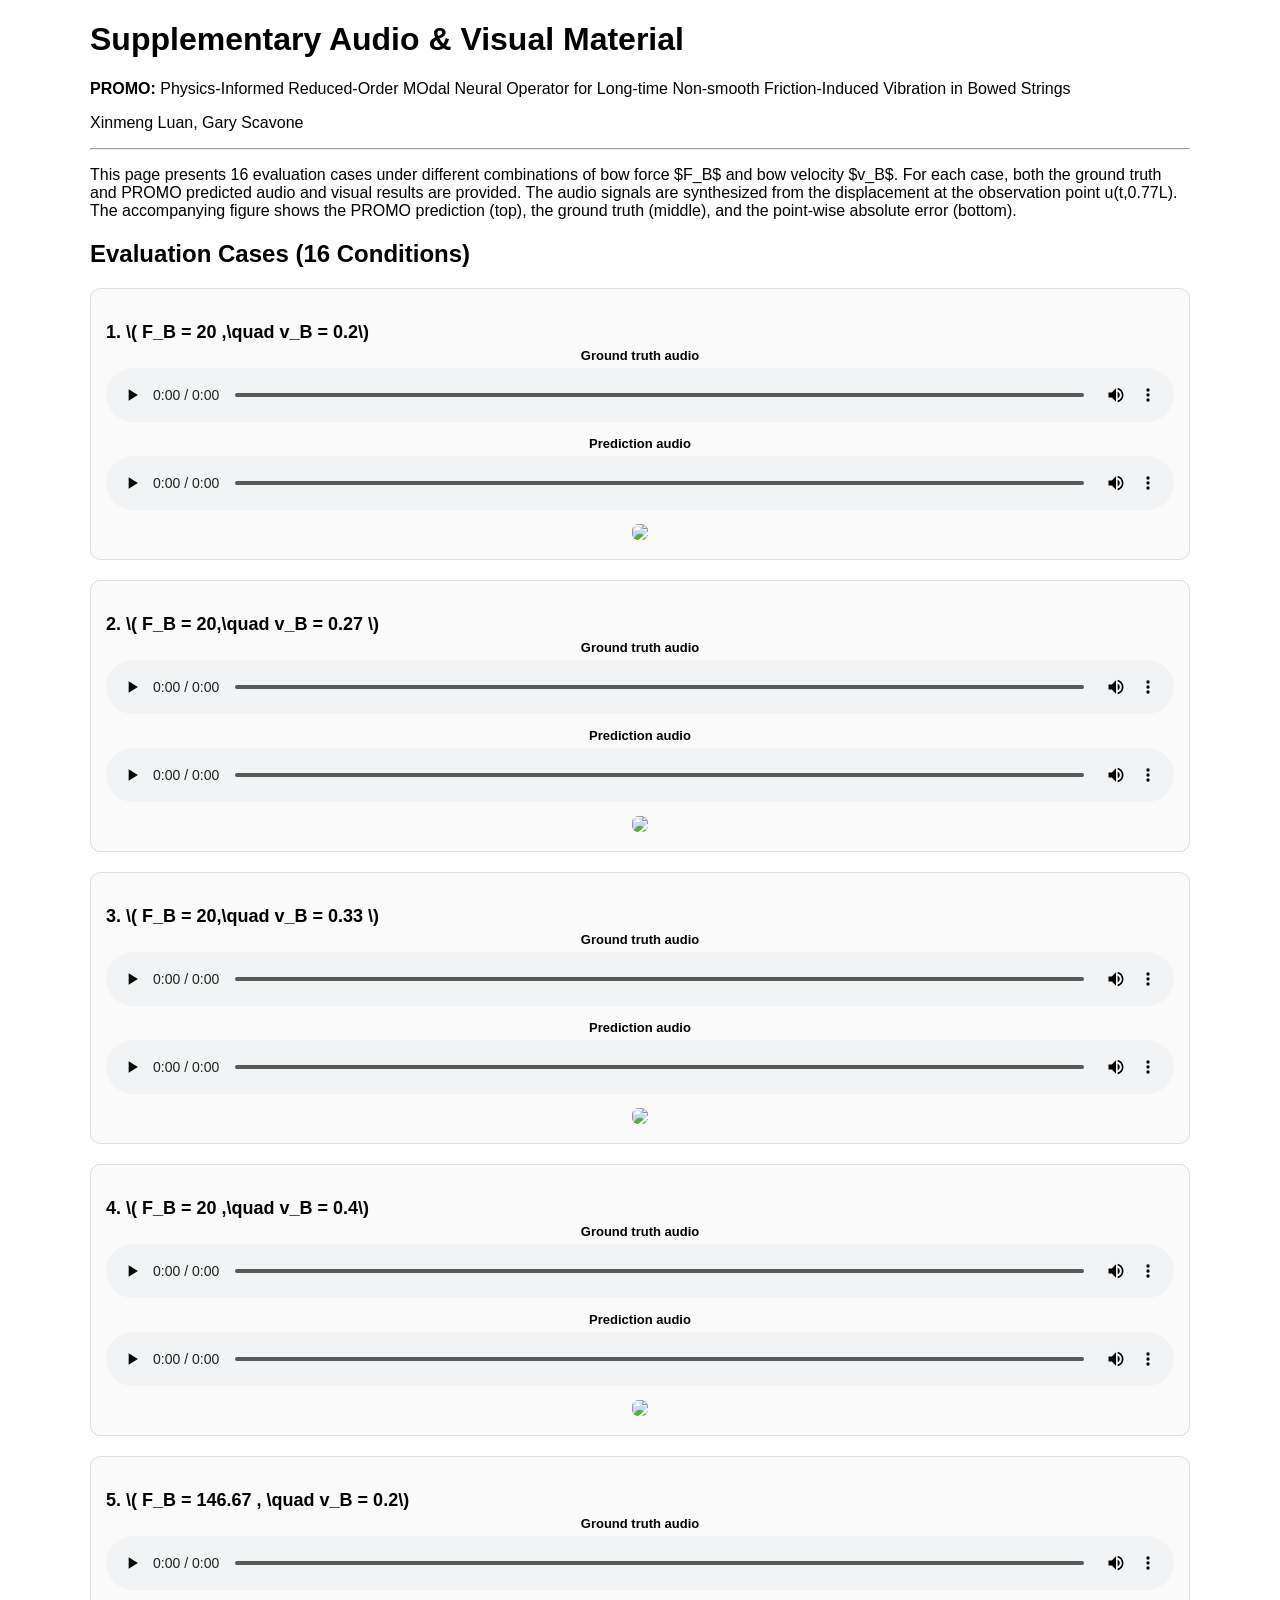
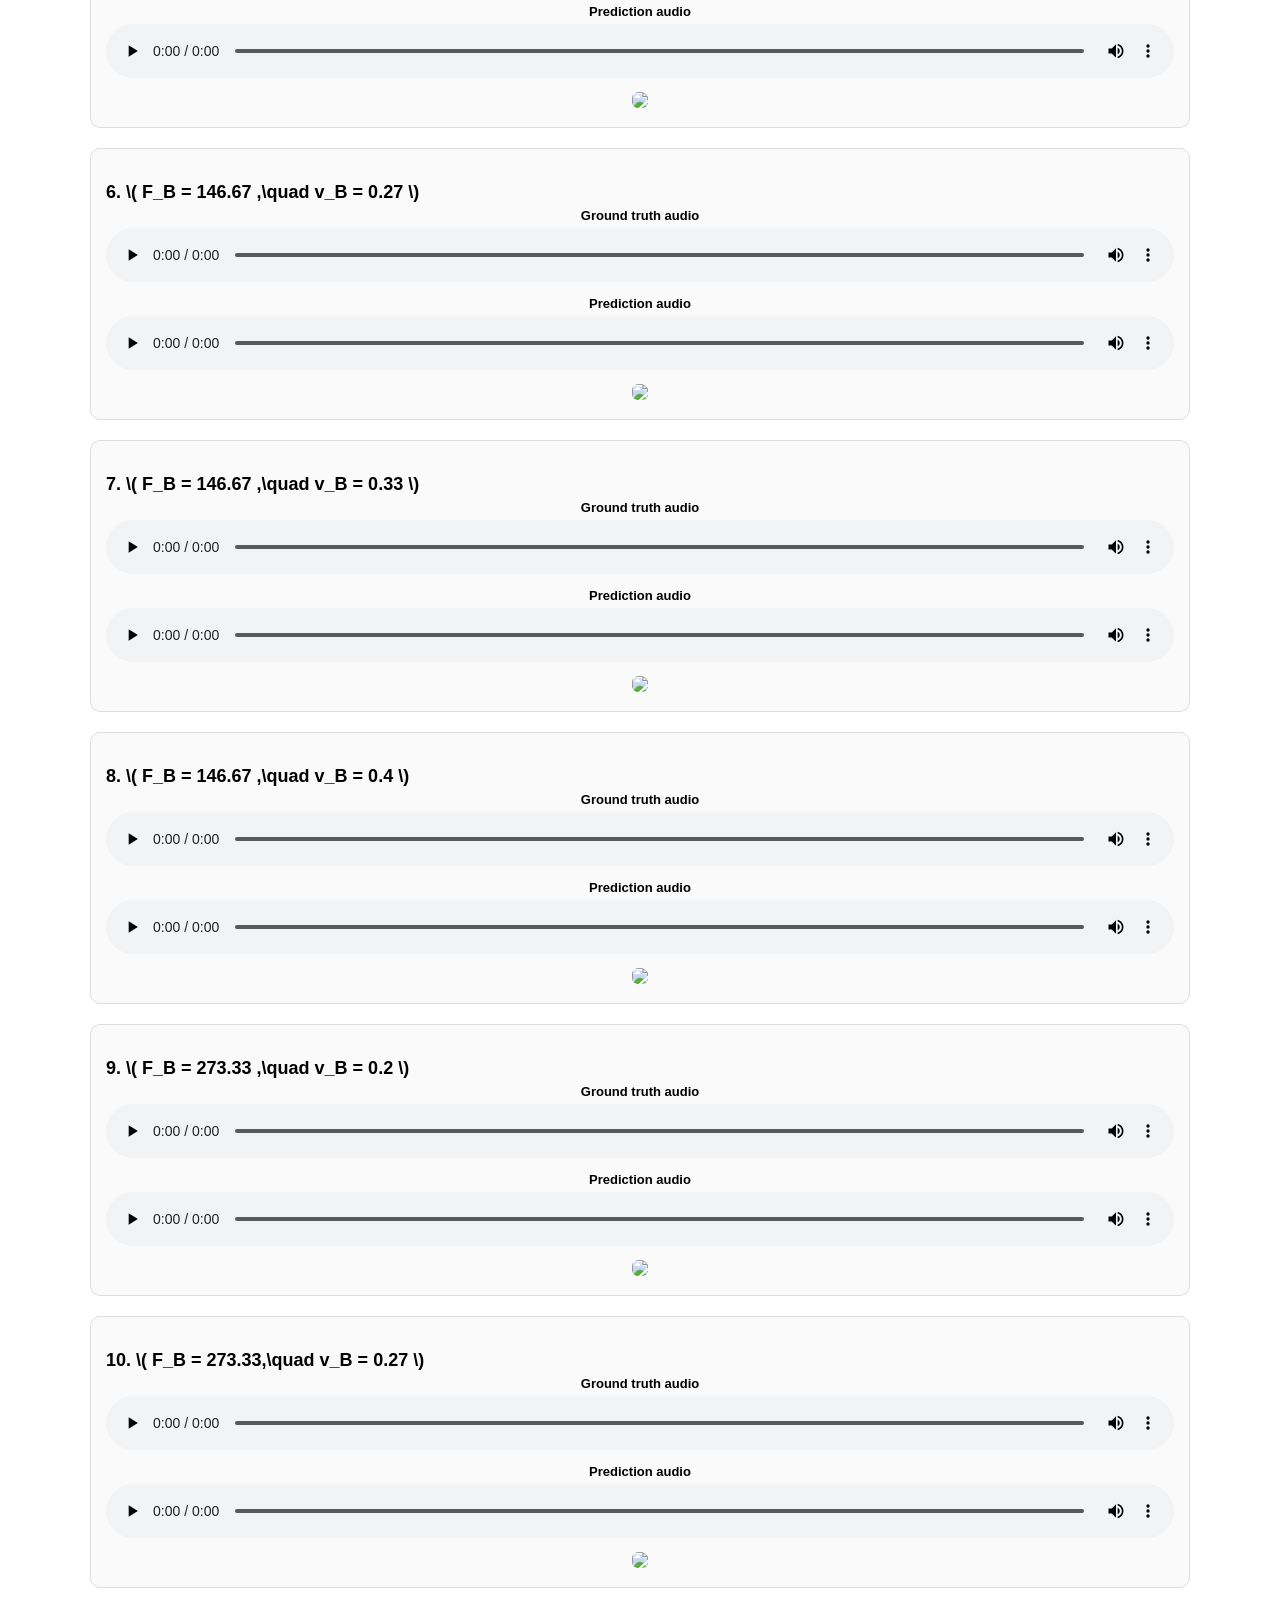
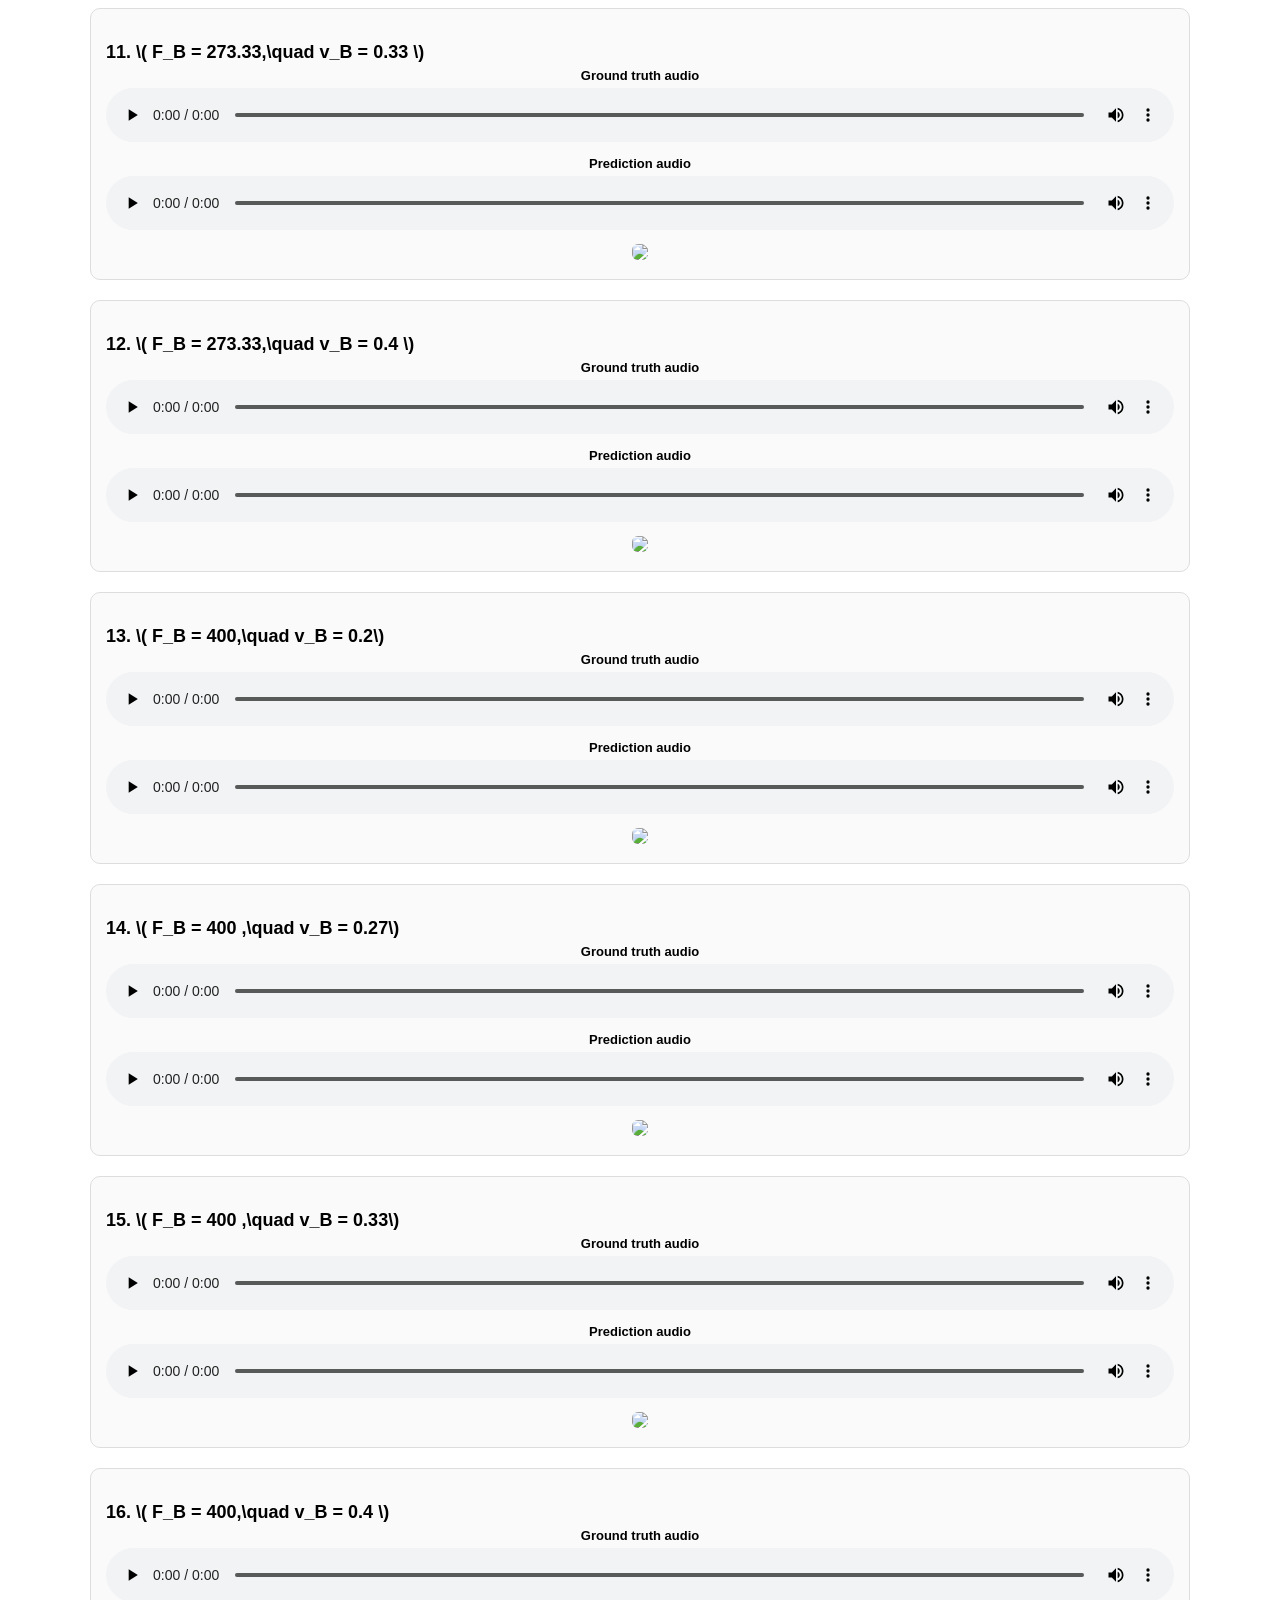
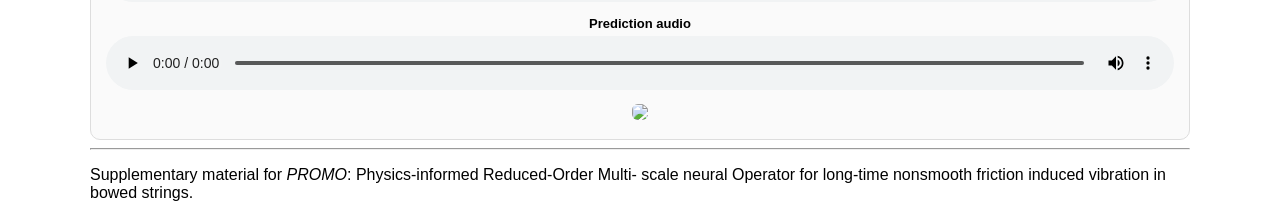
==== index.html @ a521f82f "move web" ====
<!DOCTYPE html>
<html lang="en">
<head>
<meta charset="UTF-8">
<title>PROMO Supplementary Material</title>
<link rel="stylesheet" href="web/style.css">
<script>
    window.MathJax = {
      tex: { inlineMath: [['\\(','\\)'], ['$', '$']] }
    };
    </script>
    <script src="https://cdn.jsdelivr.net/npm/mathjax@3/es5/tex-mml-chtml.js"></script>
</head>

<body>

<div class="container">

<!-- ===================================================== -->
<!-- TITLE -->
<!-- ===================================================== -->
<h1>Supplementary Audio & Visual Material</h1>

<p class="paper-title">
<b>PROMO:</b> Physics-Informed Reduced-Order MOdal Neural Operator for Long-time Non-smooth
Friction-Induced Vibration in Bowed Strings
</p>

<p class="authors">
Xinmeng Luan, Gary Scavone
</p>

<hr>

<!-- ===================================================== -->
<!-- INTRO -->
<!-- ===================================================== -->
<p>
    This page presents 16 evaluation cases under different combinations of bow force $F_B$ and bow velocity $v_B$. For each case, both the ground truth and PROMO predicted audio and visual results are provided. The audio signals are synthesized from the displacement at the observation point u(t,0.77L). The accompanying figure shows the PROMO prediction (top), the ground truth (middle), and the point-wise absolute error (bottom).
</p>

<!-- ===================================================== -->
<!-- GRID OF 16 CASES -->
<!-- ===================================================== -->
<h2>Evaluation Cases (16 Conditions)</h2>

<div class="grid">

<!-- ===================== CASE TEMPLATE ===================== -->
<!-- Repeat this block for i = 0...15 -->
<!-- ======================================================== -->
<div class="card">
    <h3 class="fb-meta">
        1. \( F_B = 20 ,\quad v_B = 0.2\)
    </h3>
   

    <!-- AUDIO -->
    <div class="audio-row">

        <div class="audio-block">
            <div class="label">Ground truth audio</div>
            <audio controls>
                <source src="web/assets/audio/audio_gt_eval_isphTrue_ds_ind0.wav" type="audio/wav">
            </audio>
        </div>

        <div class="audio-block">
            <div class="label">Prediction audio</div>
            <audio controls>
                <source src="web/assets/audio/audio_pred_eval_isphTrue_ds_ind0.wav" type="audio/wav">
            </audio>
        </div>

    </div>

    <!-- IMAGES -->
    <div class="img-row">

        <div class="img-block">
            <img src="web/assets/fig/start0_end40_isphTrue_ds_ind0.png">
        </div>

    </div>
</div>

<div class="card">
    <h3 class="fb-meta">
        2. \( F_B = 20,\quad v_B = 0.27 \)
    </h3>
   

    <!-- AUDIO -->
    <div class="audio-row">

        <div class="audio-block">
            <div class="label">Ground truth audio</div>
            <audio controls>
                <source src="web/assets/audio/audio_gt_eval_isphTrue_ds_ind1.wav" type="audio/wav">
            </audio>
        </div>

        <div class="audio-block">
            <div class="label">Prediction audio</div>
            <audio controls>
                <source src="web/assets/audio/audio_pred_eval_isphTrue_ds_ind1.wav" type="audio/wav">
            </audio>
        </div>

    </div>

    <!-- IMAGES -->
    <div class="img-row">

        <div class="img-block">
            <img src="web/assets/fig/start0_end40_isphTrue_ds_ind1.png">
        </div>

    </div>
</div>

<div class="card">
    <h3 class="fb-meta">
        3. \( F_B = 20,\quad v_B = 0.33 \)
    </h3>
   

    <!-- AUDIO -->
    <div class="audio-row">

        <div class="audio-block">
            <div class="label">Ground truth audio</div>
            <audio controls>
                <source src="web/assets/audio/audio_gt_eval_isphTrue_ds_ind2.wav" type="audio/wav">
            </audio>
        </div>

        <div class="audio-block">
            <div class="label">Prediction audio</div>
            <audio controls>
                <source src="web/assets/audio/audio_pred_eval_isphTrue_ds_ind2.wav" type="audio/wav">
            </audio>
        </div>

    </div>

    <!-- IMAGES -->
    <div class="img-row">

        <div class="img-block">
            <img src="web/assets/fig/start0_end40_isphTrue_ds_ind2.png">
        </div>

    </div>
</div>

<div class="card">
    <h3 class="fb-meta">
        4. \( F_B = 20 ,\quad v_B = 0.4\)
    </h3>
   

    <!-- AUDIO -->
    <div class="audio-row">

        <div class="audio-block">
            <div class="label">Ground truth audio</div>
            <audio controls>
                <source src="web/assets/audio/audio_gt_eval_isphTrue_ds_ind3.wav" type="audio/wav">
            </audio>
        </div>

        <div class="audio-block">
            <div class="label">Prediction audio</div>
            <audio controls>
                <source src="web/assets/audio/audio_pred_eval_isphTrue_ds_ind3.wav" type="audio/wav">
            </audio>
        </div>

    </div>

    <!-- IMAGES -->
    <div class="img-row">

        <div class="img-block">
            <img src="web/assets/fig/start0_end40_isphTrue_ds_ind3.png">
        </div>

    </div>
</div>

<div class="card">
    <h3 class="fb-meta">
        5. \( F_B = 146.67 , \quad v_B = 0.2\)
    </h3>
   

    <!-- AUDIO -->
    <div class="audio-row">

        <div class="audio-block">
            <div class="label">Ground truth audio</div>
            <audio controls>
                <source src="web/assets/audio/audio_gt_eval_isphTrue_ds_ind4.wav" type="audio/wav">
            </audio>
        </div>

        <div class="audio-block">
            <div class="label">Prediction audio</div>
            <audio controls>
                <source src="web/assets/audio/audio_pred_eval_isphTrue_ds_ind4.wav" type="audio/wav">
            </audio>
        </div>

    </div>

    <!-- IMAGES -->
    <div class="img-row">

        <div class="img-block">
            <img src="web/assets/fig/start0_end40_isphTrue_ds_ind4.png">
        </div>

    </div>
</div>

<div class="card">
    <h3 class="fb-meta">
        6. \( F_B = 146.67 ,\quad v_B = 0.27 \)
    </h3>
   

    <!-- AUDIO -->
    <div class="audio-row">

        <div class="audio-block">
            <div class="label">Ground truth audio</div>
            <audio controls>
                <source src="web/assets/audio/audio_gt_eval_isphTrue_ds_ind5.wav" type="audio/wav">
            </audio>
        </div>

        <div class="audio-block">
            <div class="label">Prediction audio</div>
            <audio controls>
                <source src="web/assets/audio/audio_pred_eval_isphTrue_ds_ind5.wav" type="audio/wav">
            </audio>
        </div>

    </div>

    <!-- IMAGES -->
    <div class="img-row">

        <div class="img-block">
            <img src="web/assets/fig/start0_end40_isphTrue_ds_ind5.png">
        </div>

    </div>
</div>

<div class="card">
    <h3 class="fb-meta">
        7. \( F_B = 146.67 ,\quad v_B = 0.33 \)
    </h3>
   

    <!-- AUDIO -->
    <div class="audio-row">

        <div class="audio-block">
            <div class="label">Ground truth audio</div>
            <audio controls>
                <source src="web/assets/audio/audio_gt_eval_isphTrue_ds_ind6.wav" type="audio/wav">
            </audio>
        </div>

        <div class="audio-block">
            <div class="label">Prediction audio</div>
            <audio controls>
                <source src="web/assets/audio/audio_pred_eval_isphTrue_ds_ind6.wav" type="audio/wav">
            </audio>
        </div>

    </div>

    <!-- IMAGES -->
    <div class="img-row">

        <div class="img-block">
            <img src="web/assets/fig/start0_end40_isphTrue_ds_ind6.png">
        </div>

    </div>
</div>

<div class="card">
    <h3 class="fb-meta">
        8. \( F_B = 146.67 ,\quad v_B = 0.4 \)
    </h3>
   

    <!-- AUDIO -->
    <div class="audio-row">

        <div class="audio-block">
            <div class="label">Ground truth audio</div>
            <audio controls>
                <source src="web/assets/audio/audio_gt_eval_isphTrue_ds_ind7.wav" type="audio/wav">
            </audio>
        </div>

        <div class="audio-block">
            <div class="label">Prediction audio</div>
            <audio controls>
                <source src="web/assets/audio/audio_pred_eval_isphTrue_ds_ind7.wav" type="audio/wav">
            </audio>
        </div>

    </div>

    <!-- IMAGES -->
    <div class="img-row">

        <div class="img-block">
            <img src="web/assets/fig/start0_end40_isphTrue_ds_ind7.png">
        </div>

    </div>
</div>

<div class="card">
    <h3 class="fb-meta">
        9. \( F_B = 273.33 ,\quad v_B = 0.2 \)
    </h3>
   

    <!-- AUDIO -->
    <div class="audio-row">

        <div class="audio-block">
            <div class="label">Ground truth audio</div>
            <audio controls>
                <source src="web/assets/audio/audio_gt_eval_isphTrue_ds_ind8.wav" type="audio/wav">
            </audio>
        </div>

        <div class="audio-block">
            <div class="label">Prediction audio</div>
            <audio controls>
                <source src="web/assets/audio/audio_pred_eval_isphTrue_ds_ind8.wav" type="audio/wav">
            </audio>
        </div>

    </div>

    <!-- IMAGES -->
    <div class="img-row">

        <div class="img-block">
            <img src="web/assets/fig/start0_end40_isphTrue_ds_ind8.png">
        </div>

    </div>
</div>

<div class="card">
    <h3 class="fb-meta">
        10. \( F_B = 273.33,\quad v_B = 0.27 \)
    </h3>
   

    <!-- AUDIO -->
    <div class="audio-row">

        <div class="audio-block">
            <div class="label">Ground truth audio</div>
            <audio controls>
                <source src="web/assets/audio/audio_gt_eval_isphTrue_ds_ind9.wav" type="audio/wav">
            </audio>
        </div>

        <div class="audio-block">
            <div class="label">Prediction audio</div>
            <audio controls>
                <source src="web/assets/audio/audio_pred_eval_isphTrue_ds_ind9.wav" type="audio/wav">
            </audio>
        </div>

    </div>

    <!-- IMAGES -->
    <div class="img-row">

        <div class="img-block">
            <img src="web/assets/fig/start0_end40_isphTrue_ds_ind9.png">
        </div>

    </div>
</div>

<div class="card">
    <h3 class="fb-meta">
        11. \( F_B = 273.33,\quad v_B = 0.33 \)
    </h3>
   

    <!-- AUDIO -->
    <div class="audio-row">

        <div class="audio-block">
            <div class="label">Ground truth audio</div>
            <audio controls>
                <source src="web/assets/audio/audio_gt_eval_isphTrue_ds_ind10.wav" type="audio/wav">
            </audio>
        </div>

        <div class="audio-block">
            <div class="label">Prediction audio</div>
            <audio controls>
                <source src="web/assets/audio/audio_pred_eval_isphTrue_ds_ind10.wav" type="audio/wav">
            </audio>
        </div>

    </div>

    <!-- IMAGES -->
    <div class="img-row">

        <div class="img-block">
            <img src="web/assets/fig/start0_end40_isphTrue_ds_ind10.png">
        </div>

    </div>
</div>

<div class="card">
    <h3 class="fb-meta">
        12. \( F_B = 273.33,\quad v_B = 0.4 \)
    </h3>
   

    <!-- AUDIO -->
    <div class="audio-row">

        <div class="audio-block">
            <div class="label">Ground truth audio</div>
            <audio controls>
                <source src="web/assets/audio/audio_gt_eval_isphTrue_ds_ind11.wav" type="audio/wav">
            </audio>
        </div>

        <div class="audio-block">
            <div class="label">Prediction audio</div>
            <audio controls>
                <source src="web/assets/audio/audio_pred_eval_isphTrue_ds_ind11.wav" type="audio/wav">
            </audio>
        </div>

    </div>

    <!-- IMAGES -->
    <div class="img-row">

        <div class="img-block">
            <img src="web/assets/fig/start0_end40_isphTrue_ds_ind11.png">
        </div>

    </div>
</div>

<div class="card">
    <h3 class="fb-meta">
        13. \( F_B = 400,\quad v_B = 0.2\)
    </h3>
   

    <!-- AUDIO -->
    <div class="audio-row">

        <div class="audio-block">
            <div class="label">Ground truth audio</div>
            <audio controls>
                <source src="web/assets/audio/audio_gt_eval_isphTrue_ds_ind12.wav" type="audio/wav">
            </audio>
        </div>

        <div class="audio-block">
            <div class="label">Prediction audio</div>
            <audio controls>
                <source src="web/assets/audio/audio_pred_eval_isphTrue_ds_ind12.wav" type="audio/wav">
            </audio>
        </div>

    </div>

    <!-- IMAGES -->
    <div class="img-row">

        <div class="img-block">
            <img src="web/assets/fig/start0_end40_isphTrue_ds_ind12.png">
        </div>

    </div>
</div>

<div class="card">
    <h3 class="fb-meta">
        14. \( F_B = 400 ,\quad v_B = 0.27\)
    </h3>
   

    <!-- AUDIO -->
    <div class="audio-row">

        <div class="audio-block">
            <div class="label">Ground truth audio</div>
            <audio controls>
                <source src="web/assets/audio/audio_gt_eval_isphTrue_ds_ind13.wav" type="audio/wav">
            </audio>
        </div>

        <div class="audio-block">
            <div class="label">Prediction audio</div>
            <audio controls>
                <source src="web/assets/audio/audio_pred_eval_isphTrue_ds_ind13.wav" type="audio/wav">
            </audio>
        </div>

    </div>

    <!-- IMAGES -->
    <div class="img-row">

        <div class="img-block">
            <img src="web/assets/fig/start0_end40_isphTrue_ds_ind13.png">
        </div>

    </div>
</div>

<div class="card">
    <h3 class="fb-meta">
        15. \( F_B = 400 ,\quad v_B = 0.33\)
    </h3>
   

    <!-- AUDIO -->
    <div class="audio-row">

        <div class="audio-block">
            <div class="label">Ground truth audio</div>
            <audio controls>
                <source src="web/assets/audio/audio_gt_eval_isphTrue_ds_ind14.wav" type="audio/wav">
            </audio>
        </div>

        <div class="audio-block">
            <div class="label">Prediction audio</div>
            <audio controls>
                <source src="web/assets/audio/audio_pred_eval_isphTrue_ds_ind14.wav" type="audio/wav">
            </audio>
        </div>

    </div>

    <!-- IMAGES -->
    <div class="img-row">

        <div class="img-block">
            <img src="web/assets/fig/start0_end40_isphTrue_ds_ind14.png">
        </div>

    </div>
</div>

<div class="card">
    <h3 class="fb-meta">
        16. \( F_B = 400,\quad v_B = 0.4 \)
    </h3>
   

    <!-- AUDIO -->
    <div class="audio-row">

        <div class="audio-block">
            <div class="label">Ground truth audio</div>
            <audio controls>
                <source src="web/assets/audio/audio_gt_eval_isphTrue_ds_ind15.wav" type="audio/wav">
            </audio>
        </div>

        <div class="audio-block">
            <div class="label">Prediction audio</div>
            <audio controls>
                <source src="web/assets/audio/audio_pred_eval_isphTrue_ds_ind15.wav" type="audio/wav">
            </audio>
        </div>

    </div>

    <!-- IMAGES -->
    <div class="img-row">

        <div class="img-block">
            <img src="web/assets/fig/start0_end40_isphTrue_ds_ind15.png">
        </div>

    </div>
</div>





<!-- ======================================================== -->
<!-- (Repeat up to Case 16) -->

</div>

<hr>

<!-- ===================================================== -->
<!-- FOOTER -->
<!-- ===================================================== -->
<footer>
<p>
Supplementary material for <i>PROMO</i>: Physics-informed Reduced-Order Multi-
scale neural Operator for long-time nonsmooth friction induced vibration in bowed strings.
</p>
</footer>

</div>

</body>
</html>
---- web/style.css ----
.container {
    width: 1100px;
    margin: auto;
    font-family: Arial, sans-serif;
}

.grid {
    display: grid;
    grid-template-columns: 1fr;  /* single column */
    gap: 20px;
}

.card {
    border: 1px solid #ddd;
    padding: 15px;
    border-radius: 10px;
    background: #fafafa;
}

.meta {
    font-size: 14px;
    color: #444;
}

audio {
    width: 100%;
    margin-bottom: 10px;
}

.media img {
    width: 49%;
    display: inline-block;
}

h3 {
    margin-bottom: 5px;
}

.audio-row,


.audio-block,
.img-block {
    text-align: center;
}

.label {
    font-weight: bold;
    font-size: 13px;
    margin-bottom: 5px;
}

audio {
    width: 100%;
}

.img-block img {
    width: 100%;
    border-radius: 6px;
}

.img-row {
    grid-column: 1 / -1;
}

.fb-meta {
    font-size: 18px;   /* adjust as needed */
    font-weight: 800;
}
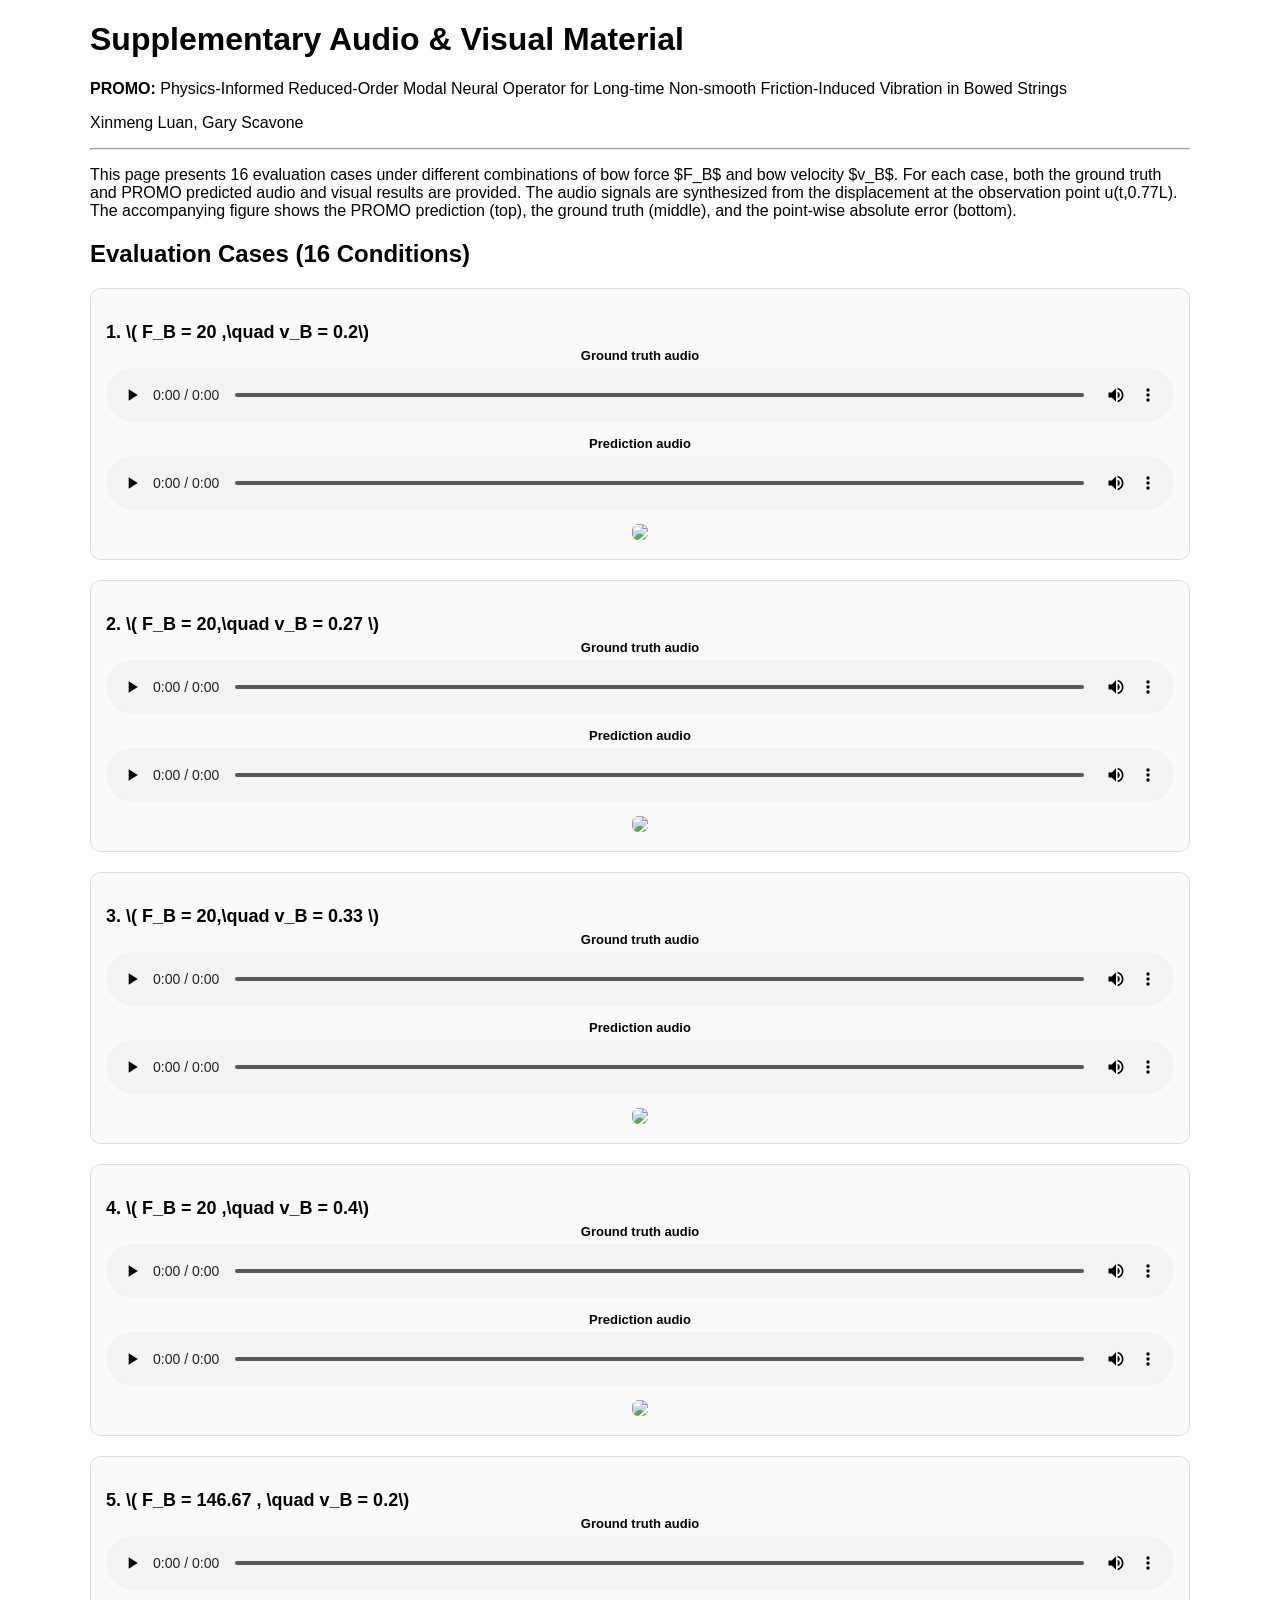
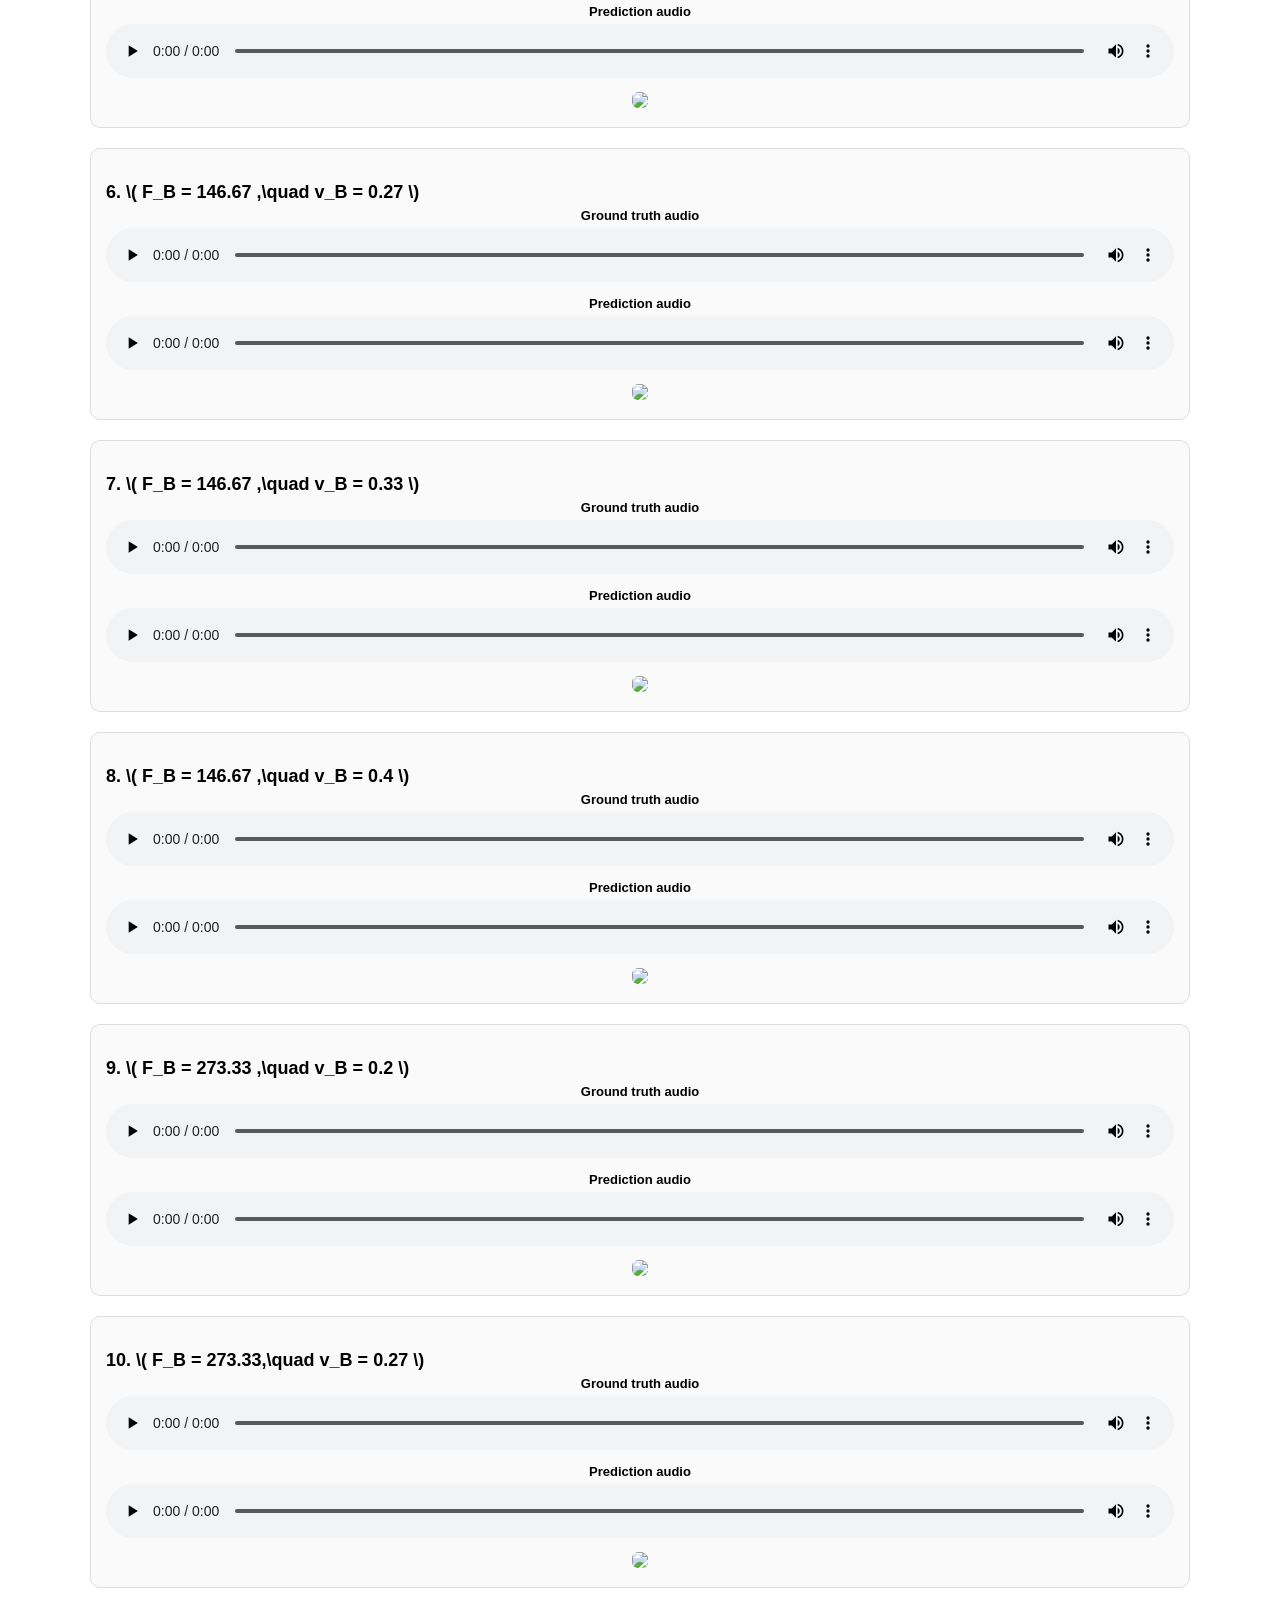
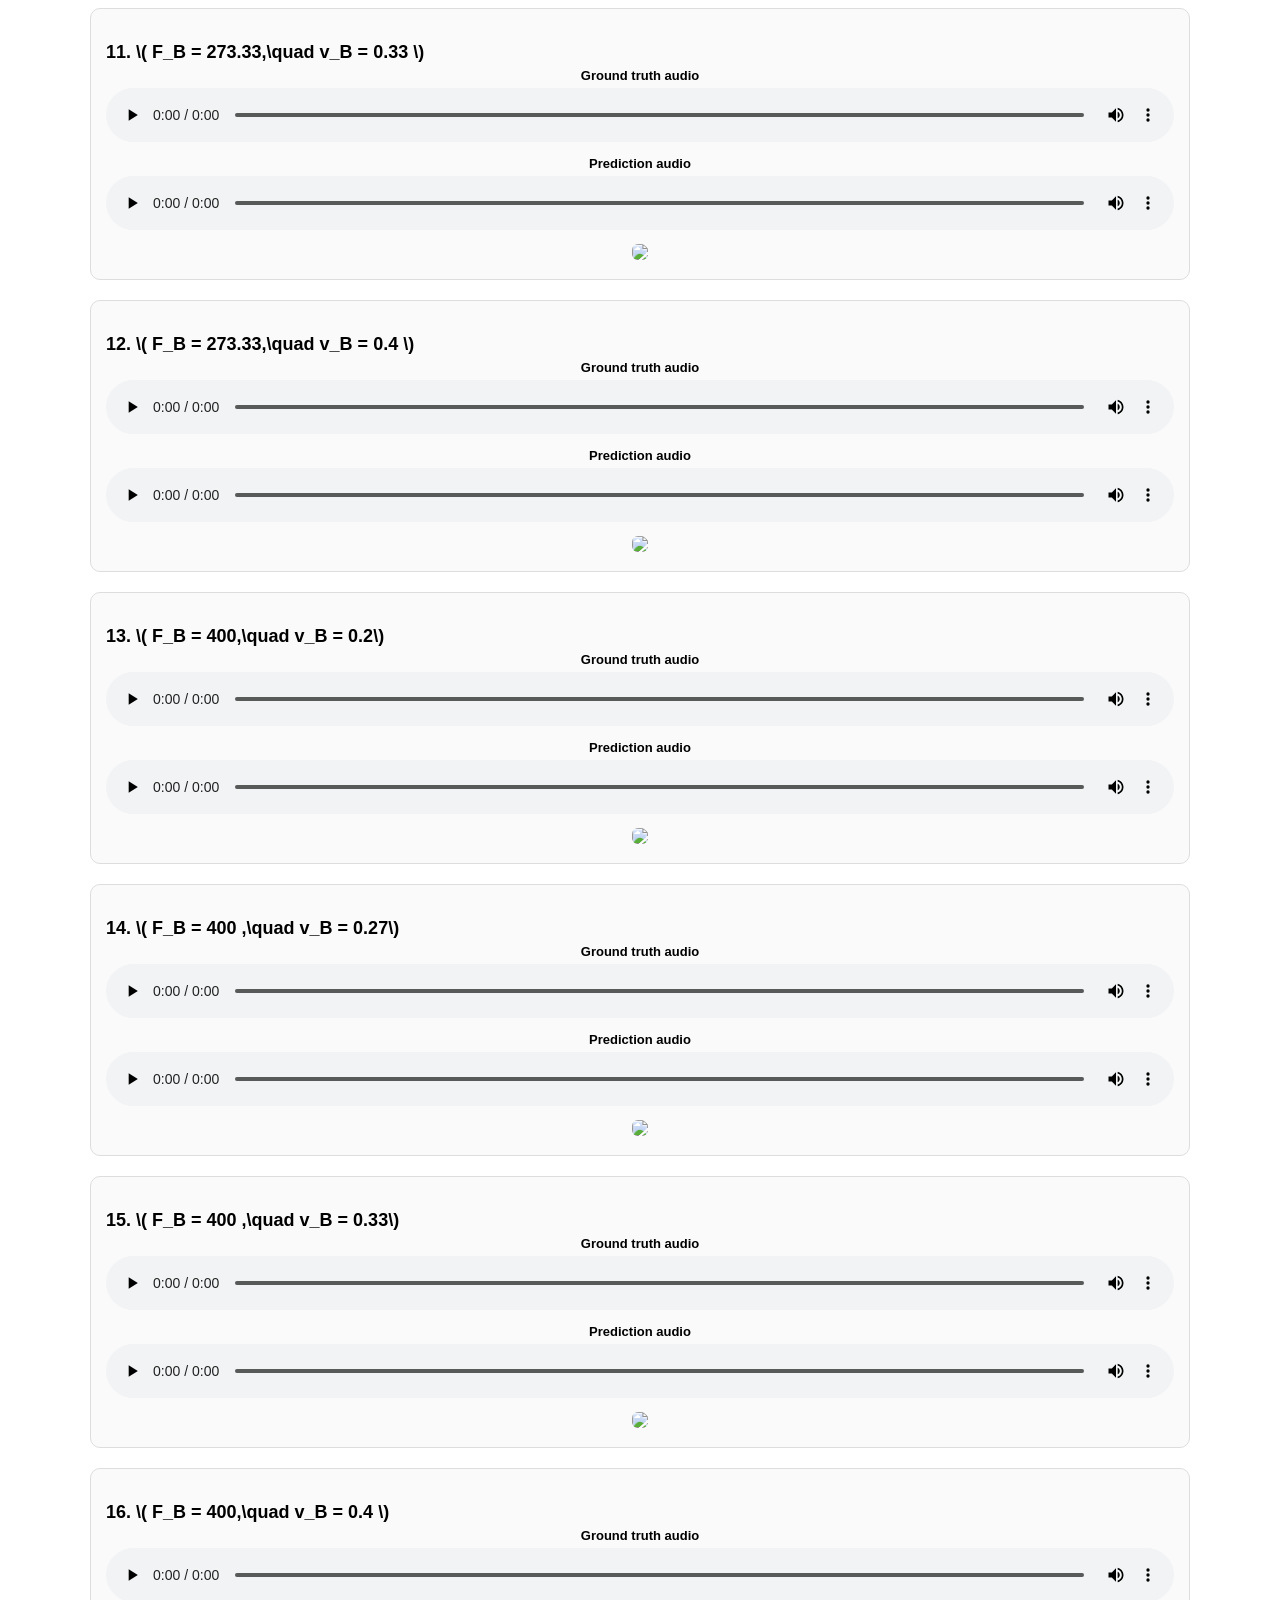
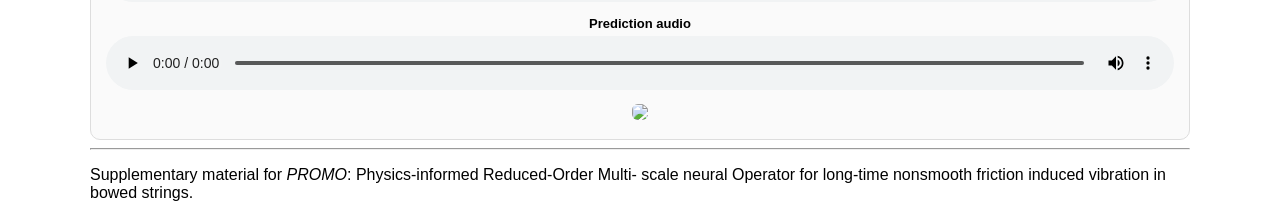
==== commit eb1ba857: "Update index.html" ====
--- a/index.html
+++ b/index.html
@@ -22,7 +22,7 @@
 <h1>Supplementary Audio & Visual Material</h1>
 
 <p class="paper-title">
-<b>PROMO:</b> Physics-Informed Reduced-Order MOdal Neural Operator for Long-time Non-smooth
+<b>PROMO:</b> Physics-Informed Reduced-Order Modal Neural Operator for Long-time Non-smooth
 Friction-Induced Vibration in Bowed Strings
 </p>
 
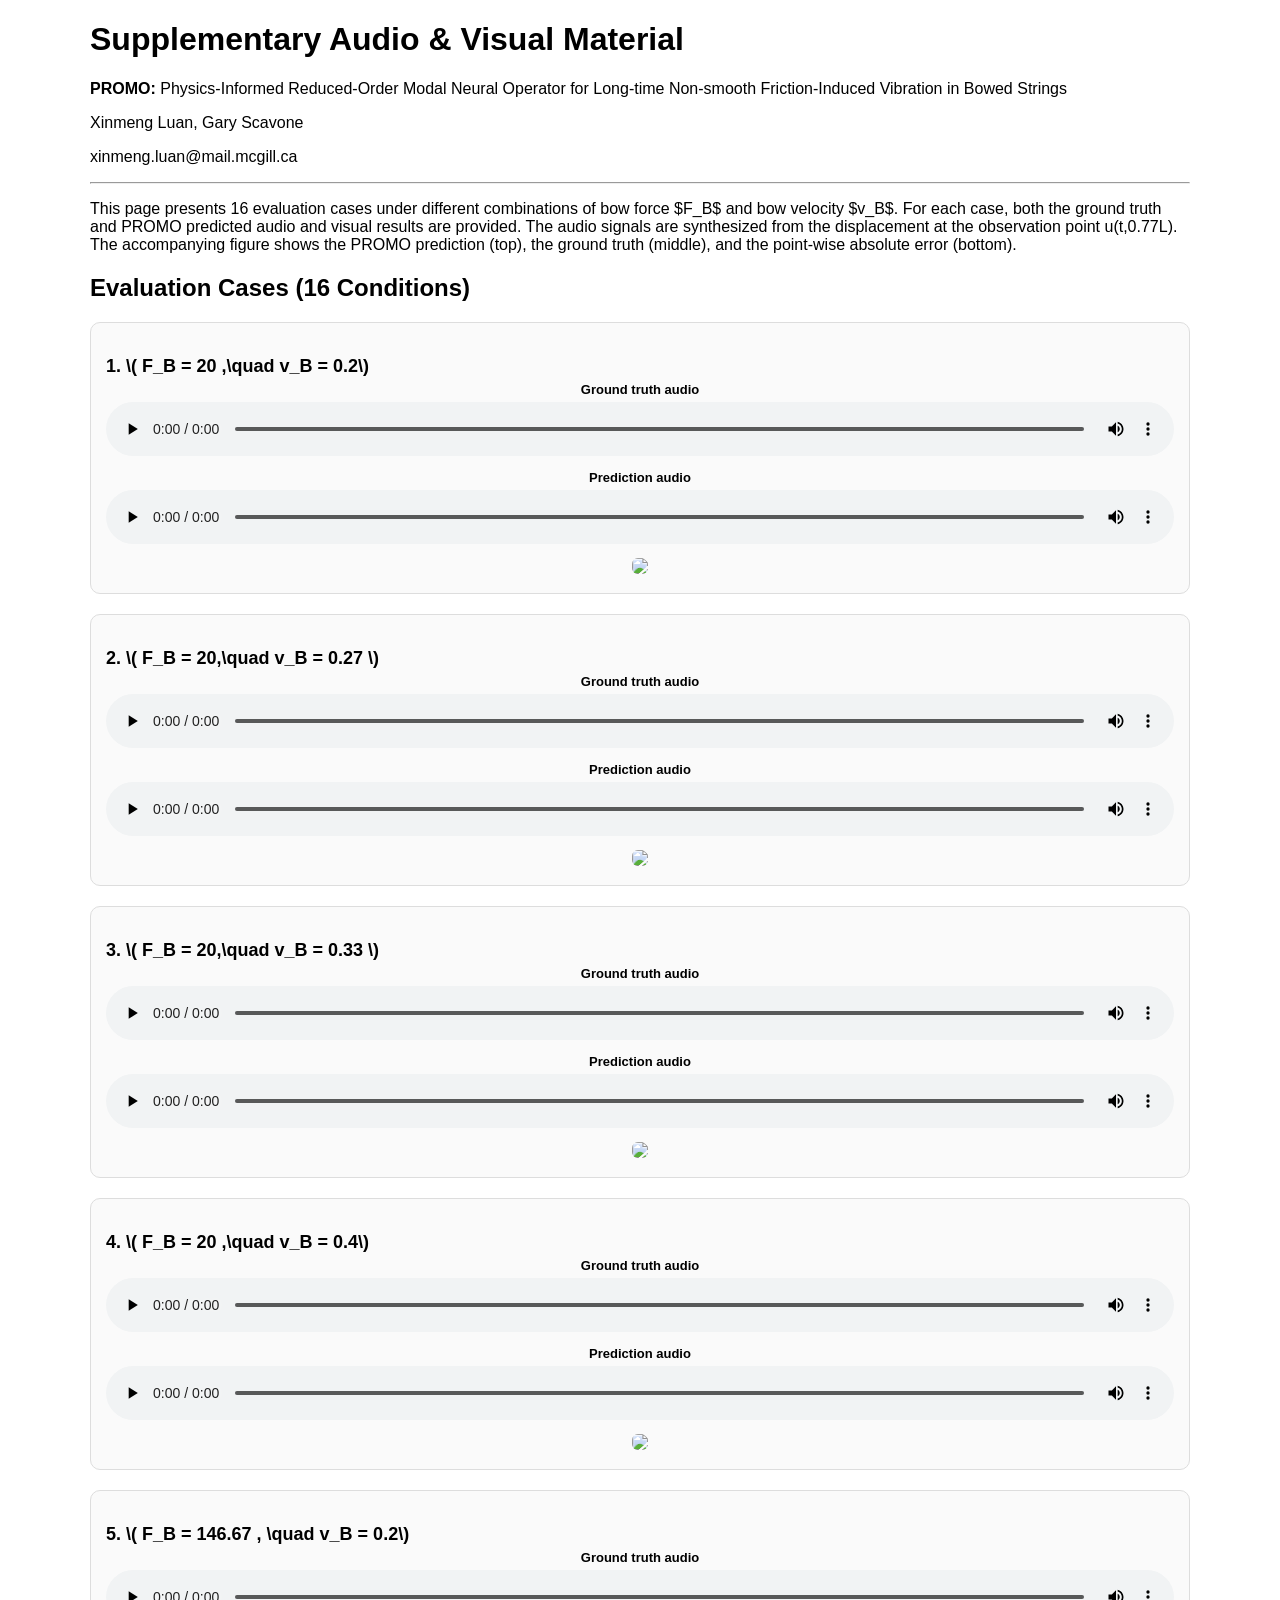
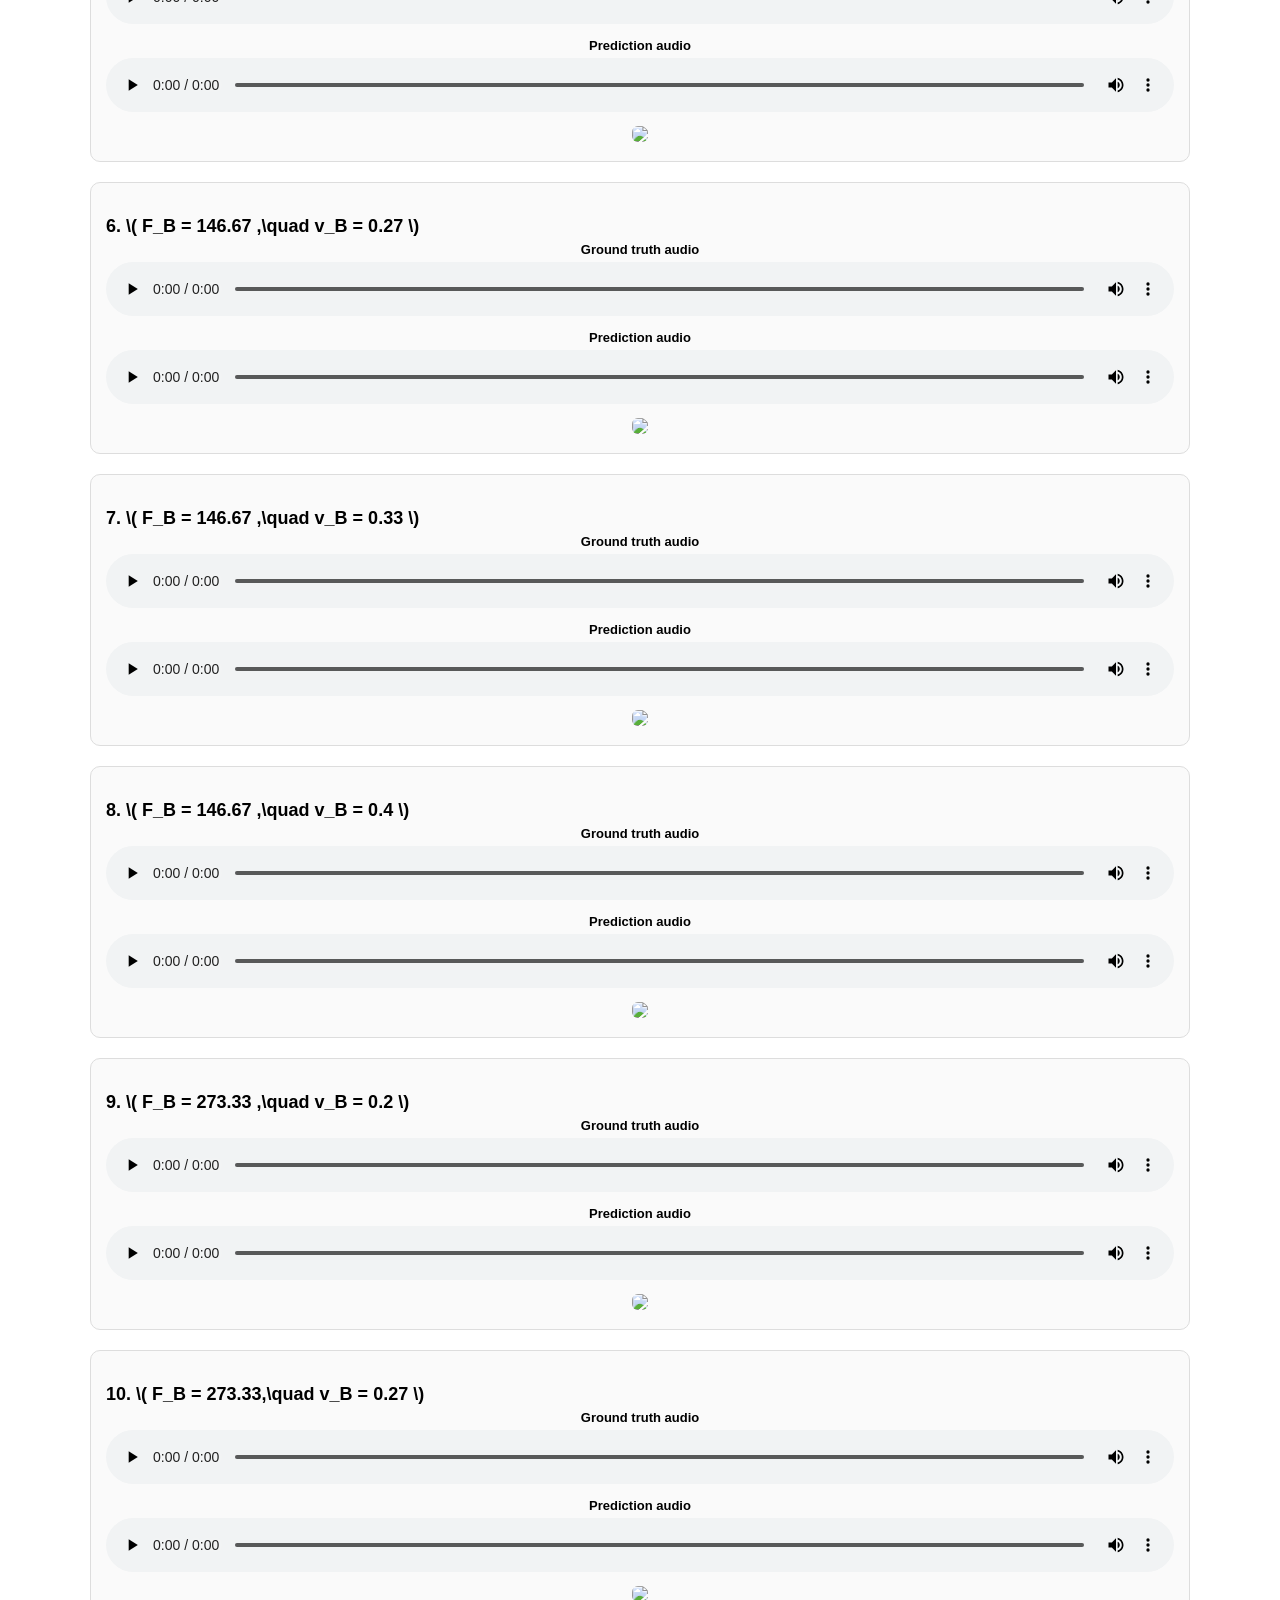
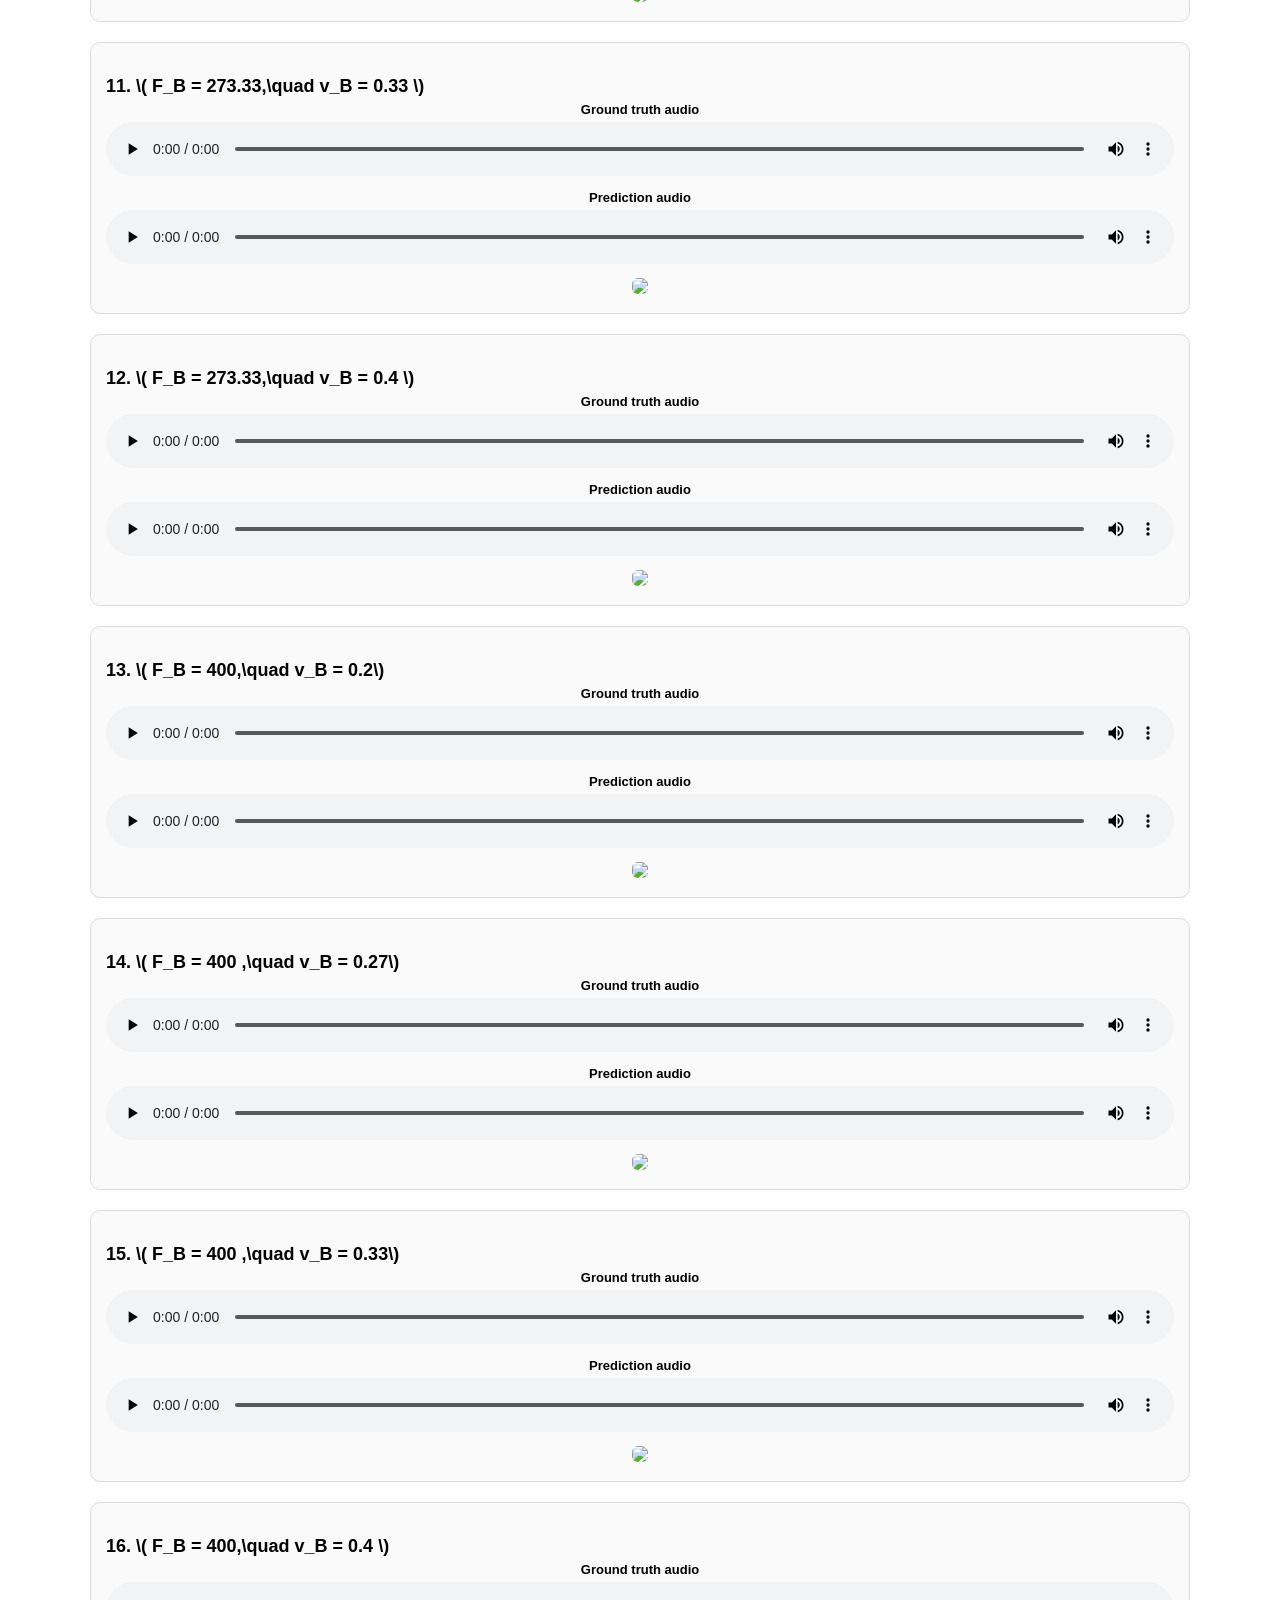
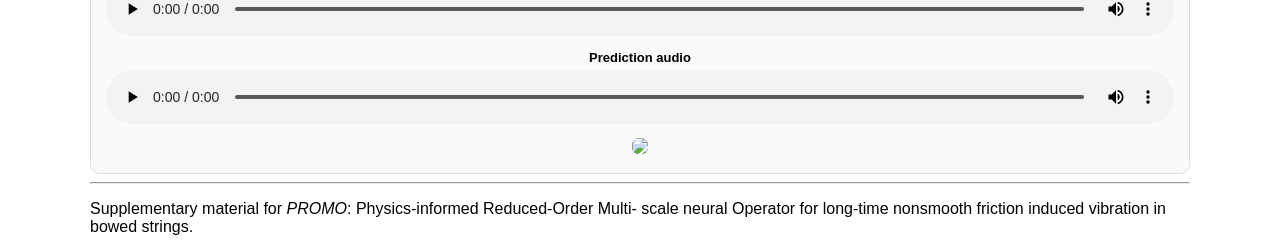
==== commit ae307610: "Update index.html" ====
--- a/index.html
+++ b/index.html
@@ -30,6 +30,10 @@
 Xinmeng Luan, Gary Scavone
 </p>
 
+<p class="email">
+    xinmeng.luan@mail.mcgill.ca
+  </p>
+  
 <hr>
 
 <!-- ===================================================== -->
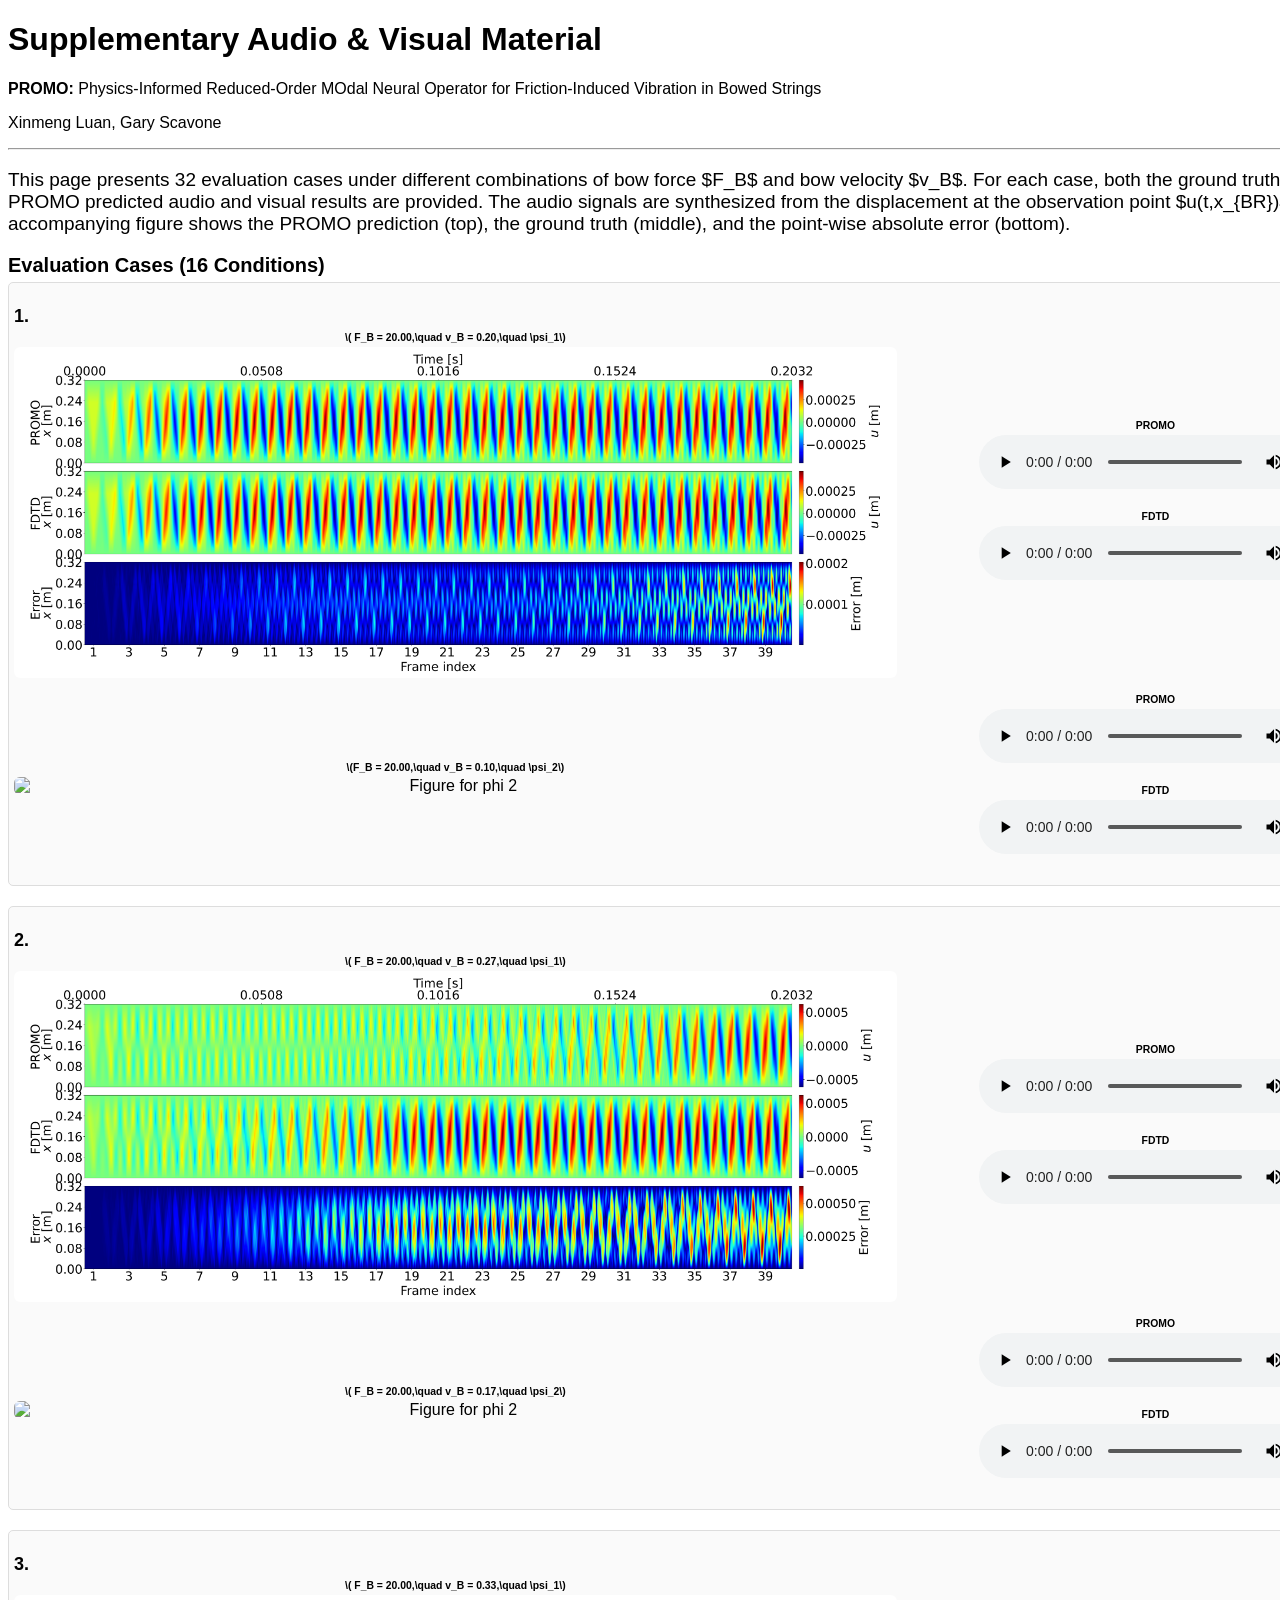
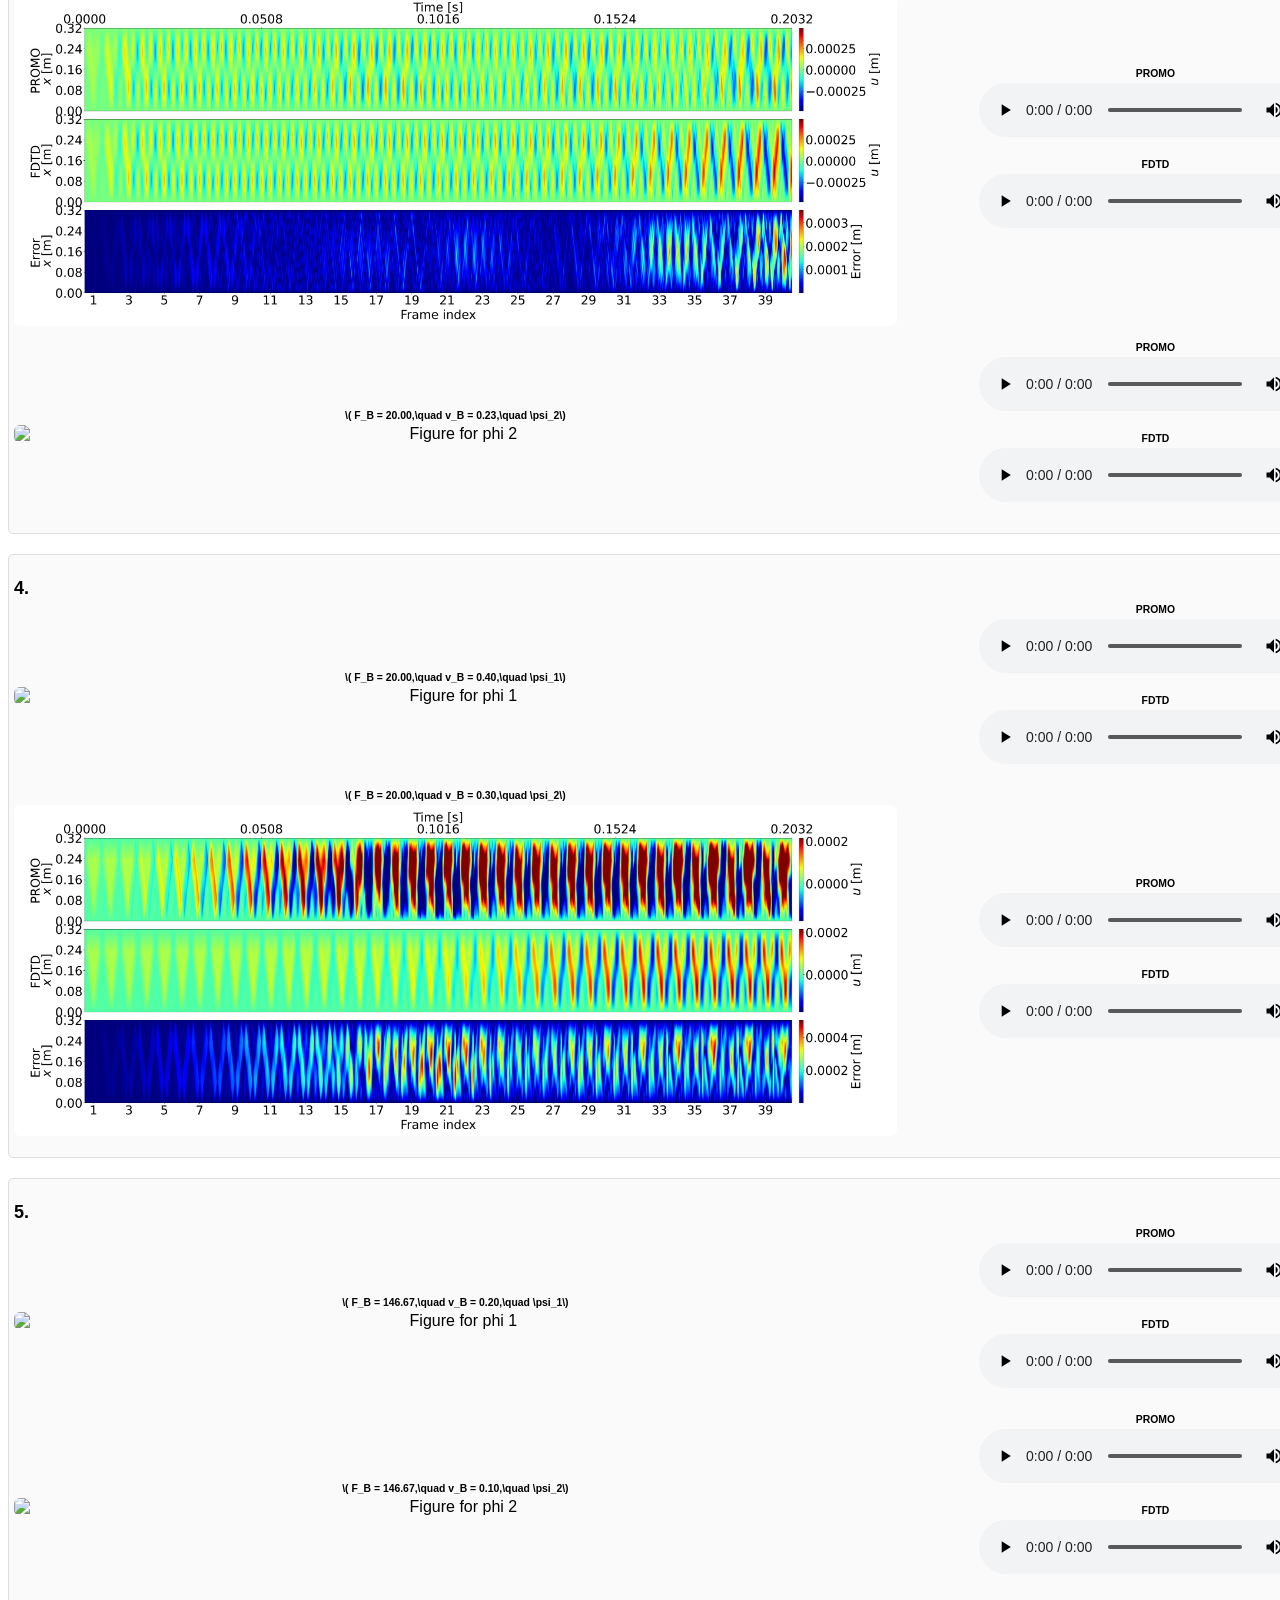
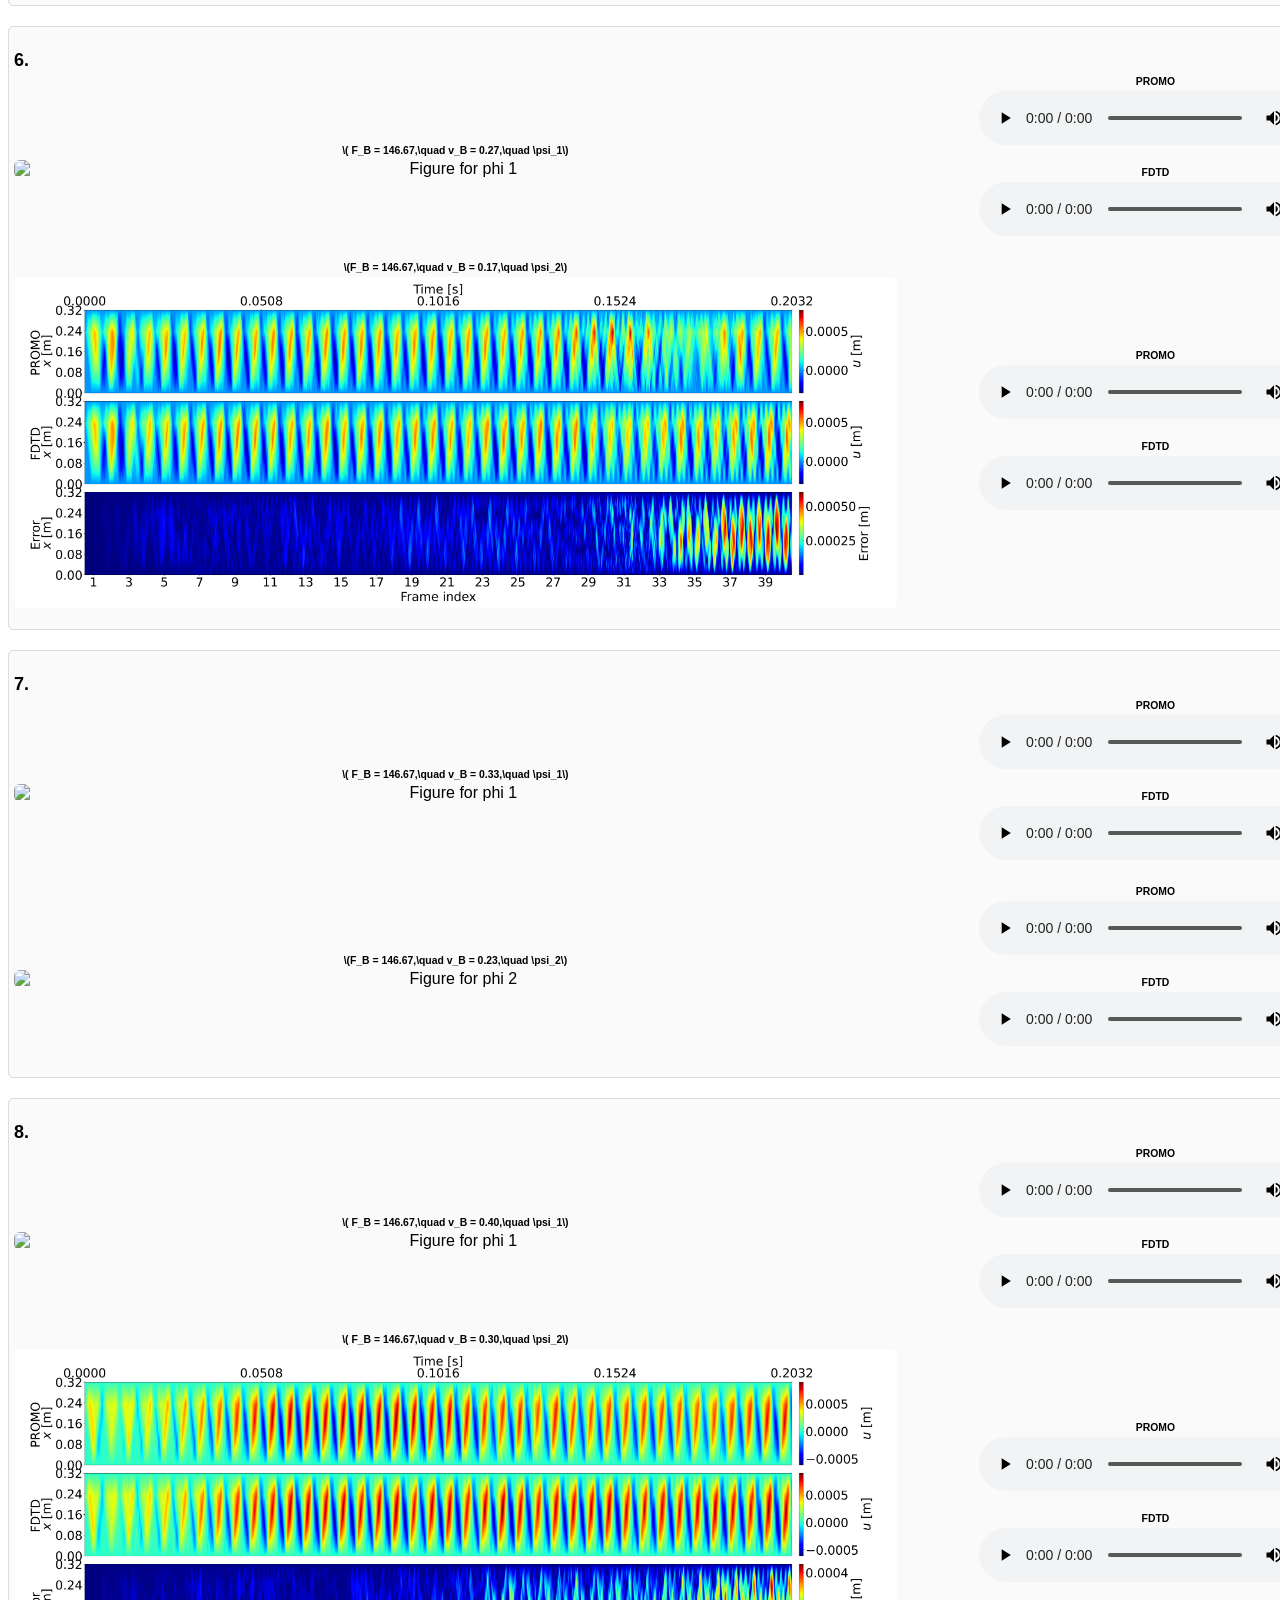
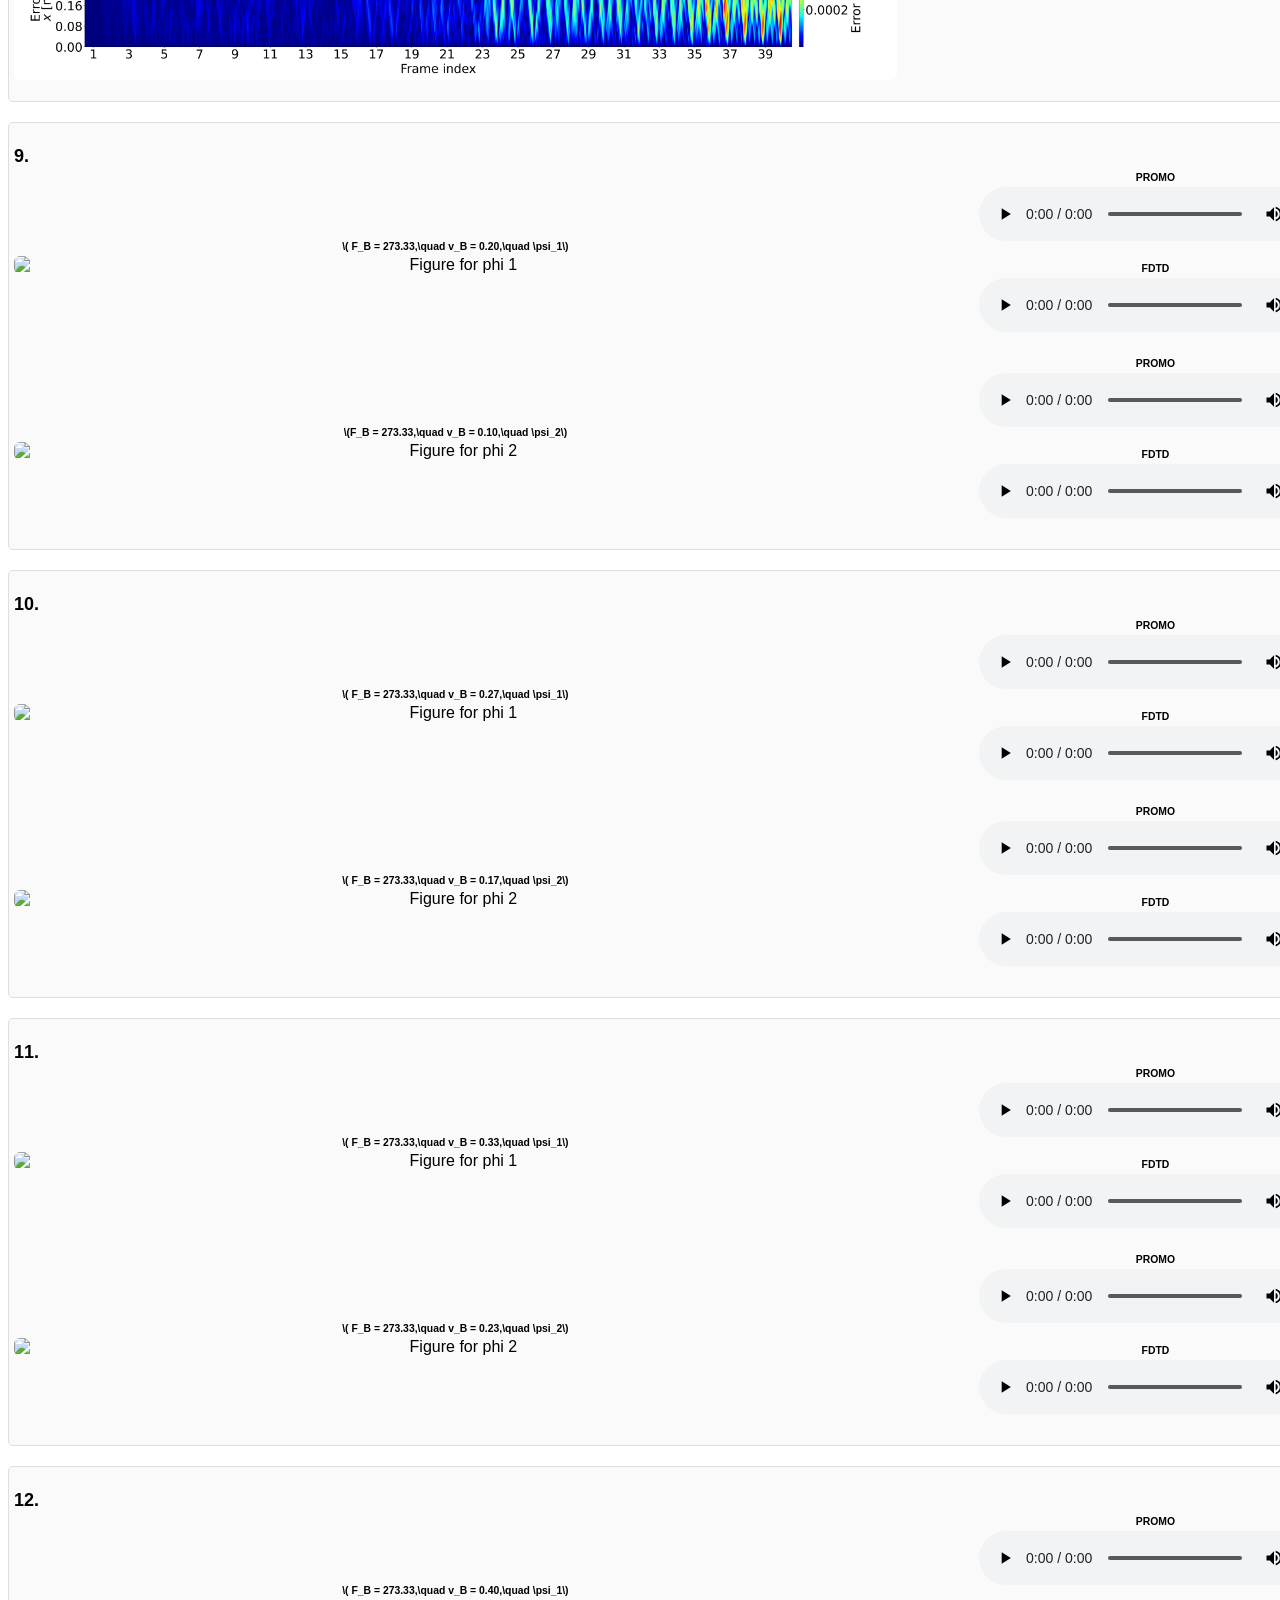
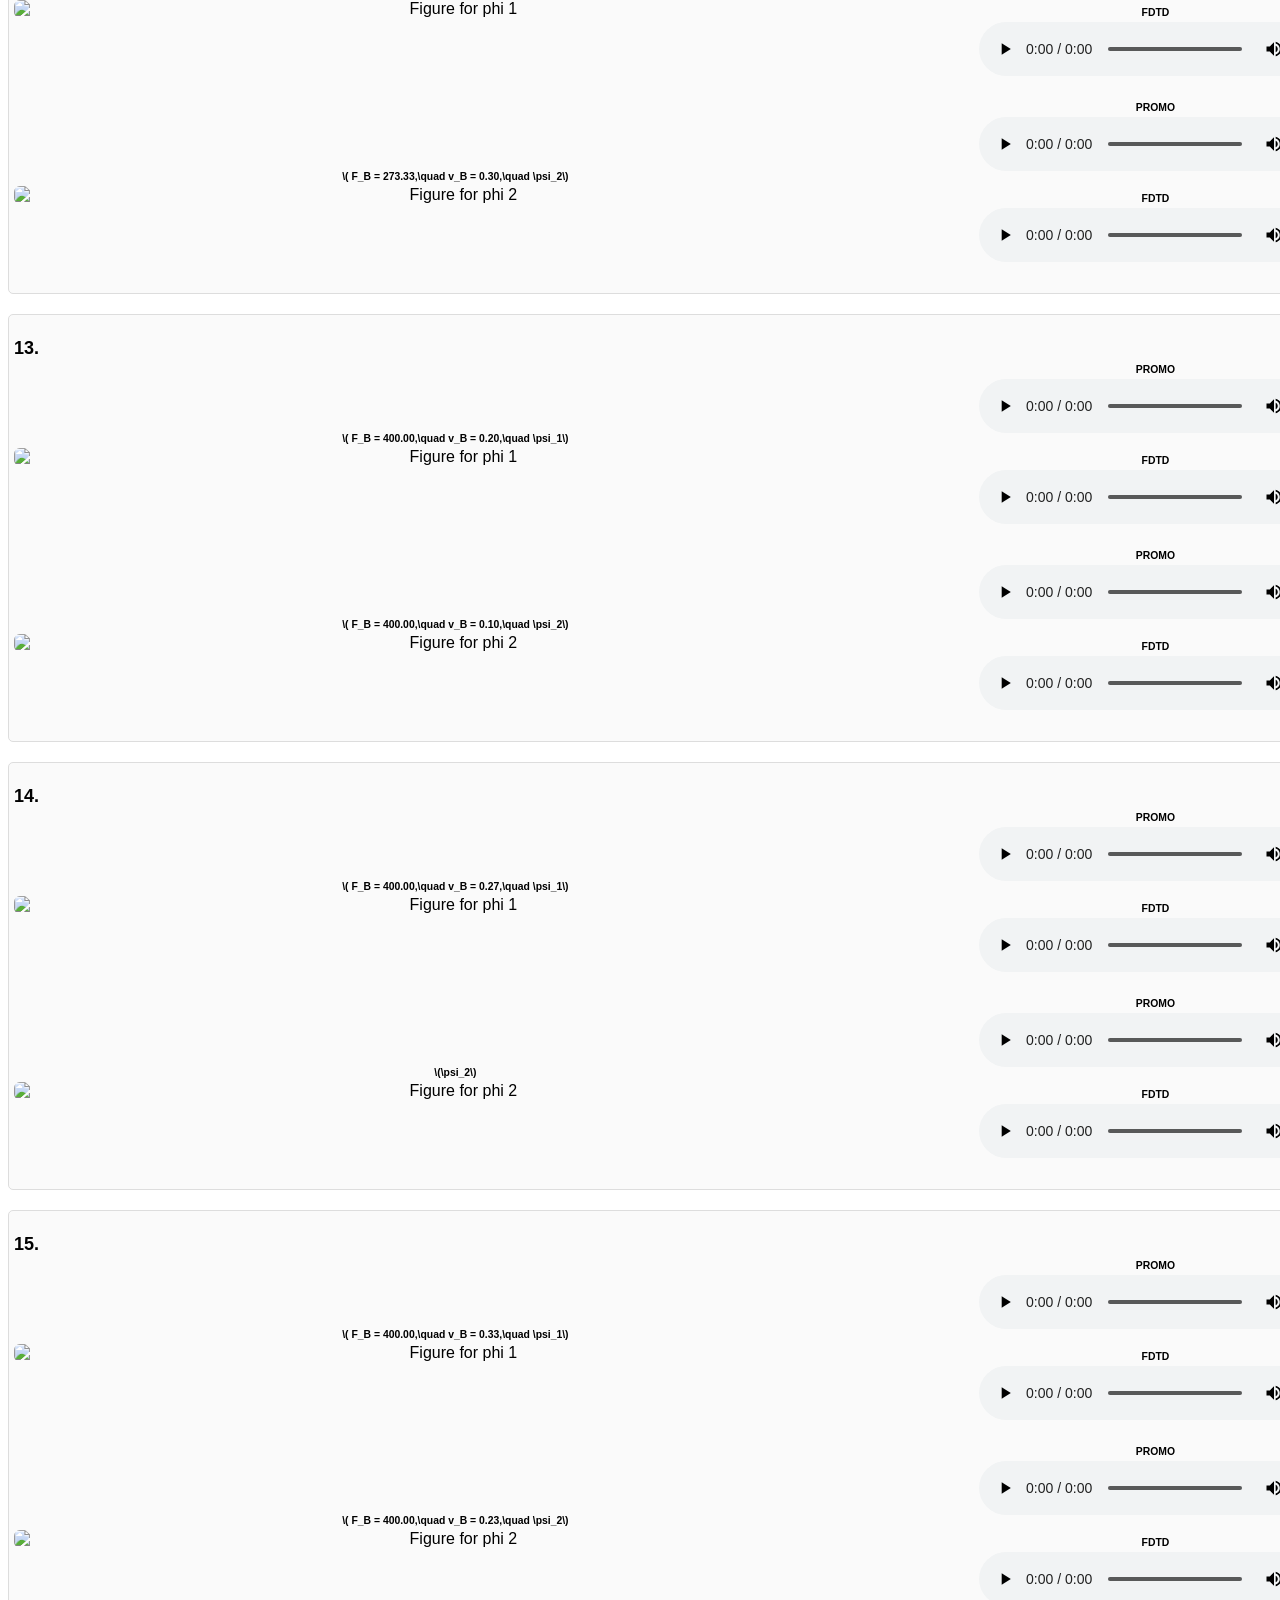
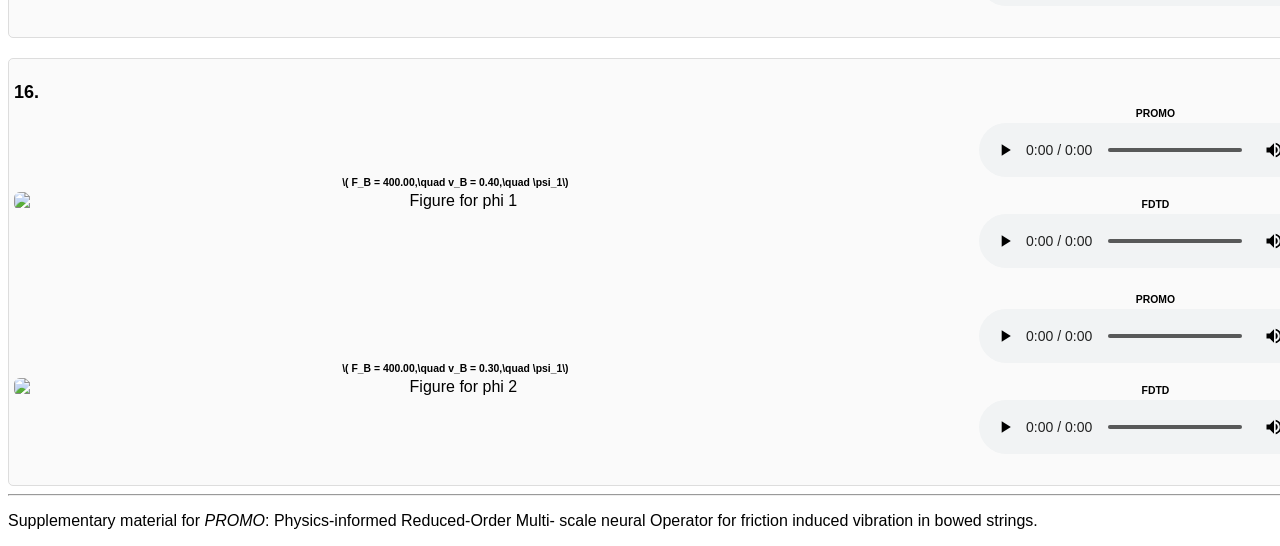
==== commit cfdc8efe: "update" ====
--- a/index.html
+++ b/index.html
@@ -3,7 +3,7 @@
 <head>
 <meta charset="UTF-8">
 <title>PROMO Supplementary Material</title>
-<link rel="stylesheet" href="web/style.css">
+<link rel="stylesheet" href="style.css">
 <script>
     window.MathJax = {
       tex: { inlineMath: [['\\(','\\)'], ['$', '$']] }
@@ -22,596 +22,944 @@
 <h1>Supplementary Audio & Visual Material</h1>
 
 <p class="paper-title">
-<b>PROMO:</b> Physics-Informed Reduced-Order Modal Neural Operator for Long-time Non-smooth
-Friction-Induced Vibration in Bowed Strings
+<b>PROMO:</b> Physics-Informed Reduced-Order MOdal Neural Operator for Friction-Induced Vibration in Bowed Strings
 </p>
 
 <p class="authors">
 Xinmeng Luan, Gary Scavone
 </p>
 
-<p class="email">
-    xinmeng.luan@mail.mcgill.ca
-  </p>
-  
 <hr>
 
 <!-- ===================================================== -->
 <!-- INTRO -->
 <!-- ===================================================== -->
-<p>
-    This page presents 16 evaluation cases under different combinations of bow force $F_B$ and bow velocity $v_B$. For each case, both the ground truth and PROMO predicted audio and visual results are provided. The audio signals are synthesized from the displacement at the observation point u(t,0.77L). The accompanying figure shows the PROMO prediction (top), the ground truth (middle), and the point-wise absolute error (bottom).
+<p class="label_pre">
+    This page presents 32 evaluation cases under different combinations of bow force $F_B$ and bow velocity $v_B$. For each case, both the ground truth and PROMO predicted audio and visual results are provided. The audio signals are synthesized from the displacement at the observation point $u(t,x_{BR})$. The accompanying figure shows the PROMO prediction (top), the ground truth (middle), and the point-wise absolute error (bottom).
 </p>
 
 <!-- ===================================================== -->
 <!-- GRID OF 16 CASES -->
 <!-- ===================================================== -->
-<h2>Evaluation Cases (16 Conditions)</h2>
+<h2 class="label">Evaluation Cases (16 Conditions)</h2>
+
+
+
+
+
 
 <div class="grid">
 
 <!-- ===================== CASE TEMPLATE ===================== -->
 <!-- Repeat this block for i = 0...15 -->
 <!-- ======================================================== -->
-<div class="card">
-    <h3 class="fb-meta">
-        1. \( F_B = 20 ,\quad v_B = 0.2\)
-    </h3>
-   
-
-    <!-- AUDIO -->
-    <div class="audio-row">
-
-        <div class="audio-block">
-            <div class="label">Ground truth audio</div>
-            <audio controls>
-                <source src="web/assets/audio/audio_gt_eval_isphTrue_ds_ind0.wav" type="audio/wav">
-            </audio>
-        </div>
-
-        <div class="audio-block">
-            <div class="label">Prediction audio</div>
-            <audio controls>
-                <source src="web/assets/audio/audio_pred_eval_isphTrue_ds_ind0.wav" type="audio/wav">
-            </audio>
-        </div>
-
-    </div>
-
-    <!-- IMAGES -->
-    <div class="img-row">
-
-        <div class="img-block">
-            <img src="web/assets/fig/start0_end40_isphTrue_ds_ind0.png">
-        </div>
-
-    </div>
-</div>
-
-<div class="card">
-    <h3 class="fb-meta">
-        2. \( F_B = 20,\quad v_B = 0.27 \)
-    </h3>
-   
-
-    <!-- AUDIO -->
-    <div class="audio-row">
-
-        <div class="audio-block">
-            <div class="label">Ground truth audio</div>
-            <audio controls>
-                <source src="web/assets/audio/audio_gt_eval_isphTrue_ds_ind1.wav" type="audio/wav">
-            </audio>
-        </div>
-
-        <div class="audio-block">
-            <div class="label">Prediction audio</div>
-            <audio controls>
-                <source src="web/assets/audio/audio_pred_eval_isphTrue_ds_ind1.wav" type="audio/wav">
-            </audio>
-        </div>
-
-    </div>
-
-    <!-- IMAGES -->
-    <div class="img-row">
-
-        <div class="img-block">
-            <img src="web/assets/fig/start0_end40_isphTrue_ds_ind1.png">
-        </div>
-
-    </div>
-</div>
-
-<div class="card">
-    <h3 class="fb-meta">
-        3. \( F_B = 20,\quad v_B = 0.33 \)
-    </h3>
-   
-
-    <!-- AUDIO -->
-    <div class="audio-row">
-
-        <div class="audio-block">
-            <div class="label">Ground truth audio</div>
-            <audio controls>
-                <source src="web/assets/audio/audio_gt_eval_isphTrue_ds_ind2.wav" type="audio/wav">
-            </audio>
-        </div>
-
-        <div class="audio-block">
-            <div class="label">Prediction audio</div>
-            <audio controls>
-                <source src="web/assets/audio/audio_pred_eval_isphTrue_ds_ind2.wav" type="audio/wav">
-            </audio>
-        </div>
-
-    </div>
-
-    <!-- IMAGES -->
-    <div class="img-row">
-
-        <div class="img-block">
-            <img src="web/assets/fig/start0_end40_isphTrue_ds_ind2.png">
-        </div>
-
-    </div>
-</div>
-
-<div class="card">
-    <h3 class="fb-meta">
-        4. \( F_B = 20 ,\quad v_B = 0.4\)
-    </h3>
-   
-
-    <!-- AUDIO -->
-    <div class="audio-row">
-
-        <div class="audio-block">
-            <div class="label">Ground truth audio</div>
-            <audio controls>
-                <source src="web/assets/audio/audio_gt_eval_isphTrue_ds_ind3.wav" type="audio/wav">
-            </audio>
-        </div>
-
-        <div class="audio-block">
-            <div class="label">Prediction audio</div>
-            <audio controls>
-                <source src="web/assets/audio/audio_pred_eval_isphTrue_ds_ind3.wav" type="audio/wav">
-            </audio>
-        </div>
-
-    </div>
-
-    <!-- IMAGES -->
-    <div class="img-row">
-
-        <div class="img-block">
-            <img src="web/assets/fig/start0_end40_isphTrue_ds_ind3.png">
-        </div>
-
-    </div>
-</div>
-
-<div class="card">
-    <h3 class="fb-meta">
-        5. \( F_B = 146.67 , \quad v_B = 0.2\)
-    </h3>
-   
-
-    <!-- AUDIO -->
-    <div class="audio-row">
-
-        <div class="audio-block">
-            <div class="label">Ground truth audio</div>
-            <audio controls>
-                <source src="web/assets/audio/audio_gt_eval_isphTrue_ds_ind4.wav" type="audio/wav">
-            </audio>
-        </div>
-
-        <div class="audio-block">
-            <div class="label">Prediction audio</div>
-            <audio controls>
-                <source src="web/assets/audio/audio_pred_eval_isphTrue_ds_ind4.wav" type="audio/wav">
-            </audio>
-        </div>
-
-    </div>
-
-    <!-- IMAGES -->
-    <div class="img-row">
-
-        <div class="img-block">
-            <img src="web/assets/fig/start0_end40_isphTrue_ds_ind4.png">
-        </div>
-
-    </div>
-</div>
-
-<div class="card">
-    <h3 class="fb-meta">
-        6. \( F_B = 146.67 ,\quad v_B = 0.27 \)
-    </h3>
-   
-
-    <!-- AUDIO -->
-    <div class="audio-row">
-
-        <div class="audio-block">
-            <div class="label">Ground truth audio</div>
-            <audio controls>
-                <source src="web/assets/audio/audio_gt_eval_isphTrue_ds_ind5.wav" type="audio/wav">
-            </audio>
-        </div>
-
-        <div class="audio-block">
-            <div class="label">Prediction audio</div>
-            <audio controls>
-                <source src="web/assets/audio/audio_pred_eval_isphTrue_ds_ind5.wav" type="audio/wav">
-            </audio>
-        </div>
-
-    </div>
-
-    <!-- IMAGES -->
-    <div class="img-row">
-
-        <div class="img-block">
-            <img src="web/assets/fig/start0_end40_isphTrue_ds_ind5.png">
-        </div>
-
-    </div>
-</div>
-
-<div class="card">
-    <h3 class="fb-meta">
-        7. \( F_B = 146.67 ,\quad v_B = 0.33 \)
-    </h3>
-   
-
-    <!-- AUDIO -->
-    <div class="audio-row">
-
-        <div class="audio-block">
-            <div class="label">Ground truth audio</div>
-            <audio controls>
-                <source src="web/assets/audio/audio_gt_eval_isphTrue_ds_ind6.wav" type="audio/wav">
-            </audio>
-        </div>
-
-        <div class="audio-block">
-            <div class="label">Prediction audio</div>
-            <audio controls>
-                <source src="web/assets/audio/audio_pred_eval_isphTrue_ds_ind6.wav" type="audio/wav">
-            </audio>
-        </div>
-
-    </div>
-
-    <!-- IMAGES -->
-    <div class="img-row">
-
-        <div class="img-block">
-            <img src="web/assets/fig/start0_end40_isphTrue_ds_ind6.png">
-        </div>
-
-    </div>
-</div>
-
-<div class="card">
-    <h3 class="fb-meta">
-        8. \( F_B = 146.67 ,\quad v_B = 0.4 \)
-    </h3>
-   
-
-    <!-- AUDIO -->
-    <div class="audio-row">
-
-        <div class="audio-block">
-            <div class="label">Ground truth audio</div>
-            <audio controls>
-                <source src="web/assets/audio/audio_gt_eval_isphTrue_ds_ind7.wav" type="audio/wav">
-            </audio>
-        </div>
-
-        <div class="audio-block">
-            <div class="label">Prediction audio</div>
-            <audio controls>
-                <source src="web/assets/audio/audio_pred_eval_isphTrue_ds_ind7.wav" type="audio/wav">
-            </audio>
-        </div>
-
-    </div>
-
-    <!-- IMAGES -->
-    <div class="img-row">
-
-        <div class="img-block">
-            <img src="web/assets/fig/start0_end40_isphTrue_ds_ind7.png">
-        </div>
-
-    </div>
-</div>
-
-<div class="card">
-    <h3 class="fb-meta">
-        9. \( F_B = 273.33 ,\quad v_B = 0.2 \)
-    </h3>
-   
-
-    <!-- AUDIO -->
-    <div class="audio-row">
-
-        <div class="audio-block">
-            <div class="label">Ground truth audio</div>
-            <audio controls>
-                <source src="web/assets/audio/audio_gt_eval_isphTrue_ds_ind8.wav" type="audio/wav">
-            </audio>
-        </div>
-
-        <div class="audio-block">
-            <div class="label">Prediction audio</div>
-            <audio controls>
-                <source src="web/assets/audio/audio_pred_eval_isphTrue_ds_ind8.wav" type="audio/wav">
-            </audio>
-        </div>
-
-    </div>
-
-    <!-- IMAGES -->
-    <div class="img-row">
-
-        <div class="img-block">
-            <img src="web/assets/fig/start0_end40_isphTrue_ds_ind8.png">
-        </div>
-
-    </div>
-</div>
-
-<div class="card">
-    <h3 class="fb-meta">
-        10. \( F_B = 273.33,\quad v_B = 0.27 \)
-    </h3>
-   
-
-    <!-- AUDIO -->
-    <div class="audio-row">
-
-        <div class="audio-block">
-            <div class="label">Ground truth audio</div>
-            <audio controls>
-                <source src="web/assets/audio/audio_gt_eval_isphTrue_ds_ind9.wav" type="audio/wav">
-            </audio>
-        </div>
-
-        <div class="audio-block">
-            <div class="label">Prediction audio</div>
-            <audio controls>
-                <source src="web/assets/audio/audio_pred_eval_isphTrue_ds_ind9.wav" type="audio/wav">
-            </audio>
-        </div>
-
-    </div>
-
-    <!-- IMAGES -->
-    <div class="img-row">
-
-        <div class="img-block">
-            <img src="web/assets/fig/start0_end40_isphTrue_ds_ind9.png">
-        </div>
-
-    </div>
-</div>
-
-<div class="card">
-    <h3 class="fb-meta">
-        11. \( F_B = 273.33,\quad v_B = 0.33 \)
-    </h3>
-   
-
-    <!-- AUDIO -->
-    <div class="audio-row">
-
-        <div class="audio-block">
-            <div class="label">Ground truth audio</div>
-            <audio controls>
-                <source src="web/assets/audio/audio_gt_eval_isphTrue_ds_ind10.wav" type="audio/wav">
-            </audio>
-        </div>
-
-        <div class="audio-block">
-            <div class="label">Prediction audio</div>
-            <audio controls>
-                <source src="web/assets/audio/audio_pred_eval_isphTrue_ds_ind10.wav" type="audio/wav">
-            </audio>
-        </div>
-
-    </div>
-
-    <!-- IMAGES -->
-    <div class="img-row">
-
-        <div class="img-block">
-            <img src="web/assets/fig/start0_end40_isphTrue_ds_ind10.png">
-        </div>
-
-    </div>
-</div>
-
-<div class="card">
-    <h3 class="fb-meta">
-        12. \( F_B = 273.33,\quad v_B = 0.4 \)
-    </h3>
-   
-
-    <!-- AUDIO -->
-    <div class="audio-row">
-
-        <div class="audio-block">
-            <div class="label">Ground truth audio</div>
-            <audio controls>
-                <source src="web/assets/audio/audio_gt_eval_isphTrue_ds_ind11.wav" type="audio/wav">
-            </audio>
-        </div>
-
-        <div class="audio-block">
-            <div class="label">Prediction audio</div>
-            <audio controls>
-                <source src="web/assets/audio/audio_pred_eval_isphTrue_ds_ind11.wav" type="audio/wav">
-            </audio>
-        </div>
-
-    </div>
-
-    <!-- IMAGES -->
-    <div class="img-row">
-
-        <div class="img-block">
-            <img src="web/assets/fig/start0_end40_isphTrue_ds_ind11.png">
-        </div>
-
-    </div>
-</div>
-
-<div class="card">
-    <h3 class="fb-meta">
-        13. \( F_B = 400,\quad v_B = 0.2\)
-    </h3>
-   
-
-    <!-- AUDIO -->
-    <div class="audio-row">
-
-        <div class="audio-block">
-            <div class="label">Ground truth audio</div>
-            <audio controls>
-                <source src="web/assets/audio/audio_gt_eval_isphTrue_ds_ind12.wav" type="audio/wav">
-            </audio>
-        </div>
-
-        <div class="audio-block">
-            <div class="label">Prediction audio</div>
-            <audio controls>
-                <source src="web/assets/audio/audio_pred_eval_isphTrue_ds_ind12.wav" type="audio/wav">
-            </audio>
-        </div>
-
-    </div>
-
-    <!-- IMAGES -->
-    <div class="img-row">
-
-        <div class="img-block">
-            <img src="web/assets/fig/start0_end40_isphTrue_ds_ind12.png">
-        </div>
-
-    </div>
-</div>
-
-<div class="card">
-    <h3 class="fb-meta">
-        14. \( F_B = 400 ,\quad v_B = 0.27\)
-    </h3>
-   
-
-    <!-- AUDIO -->
-    <div class="audio-row">
-
-        <div class="audio-block">
-            <div class="label">Ground truth audio</div>
-            <audio controls>
-                <source src="web/assets/audio/audio_gt_eval_isphTrue_ds_ind13.wav" type="audio/wav">
-            </audio>
-        </div>
-
-        <div class="audio-block">
-            <div class="label">Prediction audio</div>
-            <audio controls>
-                <source src="web/assets/audio/audio_pred_eval_isphTrue_ds_ind13.wav" type="audio/wav">
-            </audio>
-        </div>
-
-    </div>
-
-    <!-- IMAGES -->
-    <div class="img-row">
-
-        <div class="img-block">
-            <img src="web/assets/fig/start0_end40_isphTrue_ds_ind13.png">
-        </div>
-
-    </div>
-</div>
-
-<div class="card">
-    <h3 class="fb-meta">
-        15. \( F_B = 400 ,\quad v_B = 0.33\)
-    </h3>
-   
-
-    <!-- AUDIO -->
-    <div class="audio-row">
-
-        <div class="audio-block">
-            <div class="label">Ground truth audio</div>
-            <audio controls>
-                <source src="web/assets/audio/audio_gt_eval_isphTrue_ds_ind14.wav" type="audio/wav">
-            </audio>
-        </div>
-
-        <div class="audio-block">
-            <div class="label">Prediction audio</div>
-            <audio controls>
-                <source src="web/assets/audio/audio_pred_eval_isphTrue_ds_ind14.wav" type="audio/wav">
-            </audio>
-        </div>
-
-    </div>
-
-    <!-- IMAGES -->
-    <div class="img-row">
-
-        <div class="img-block">
-            <img src="web/assets/fig/start0_end40_isphTrue_ds_ind14.png">
-        </div>
-
-    </div>
-</div>
-
-<div class="card">
-    <h3 class="fb-meta">
-        16. \( F_B = 400,\quad v_B = 0.4 \)
-    </h3>
-   
-
-    <!-- AUDIO -->
-    <div class="audio-row">
-
-        <div class="audio-block">
-            <div class="label">Ground truth audio</div>
-            <audio controls>
-                <source src="web/assets/audio/audio_gt_eval_isphTrue_ds_ind15.wav" type="audio/wav">
-            </audio>
-        </div>
-
-        <div class="audio-block">
-            <div class="label">Prediction audio</div>
-            <audio controls>
-                <source src="web/assets/audio/audio_pred_eval_isphTrue_ds_ind15.wav" type="audio/wav">
-            </audio>
-        </div>
-
-    </div>
-
-    <!-- IMAGES -->
-    <div class="img-row">
-
-        <div class="img-block">
-            <img src="web/assets/fig/start0_end40_isphTrue_ds_ind15.png">
-        </div>
-
-    </div>
-</div>
+
+    <div class="card">
+        <h3 class="fb-meta">1. </h3>
+
+        <!-- phi_1 row -->
+        <div class="model-row">
+            <div class="img-block">
+                <div class="label">\( F_B = 20.00,\quad v_B = 0.20,\quad \psi_1\)</div>
+                <img src="assets/fig/start0_end40_isphTrue_ds_ind0.png"
+                     alt="Figure for phi 1">
+            </div>
+            <div class="audio-row">
+                <div class="audio-block">
+                        <div class="label">PROMO</div>
+                    <audio controls>
+                        <source src="assets/audio/audio_pred_eval_isphTrue_ds_ind0.wav"
+                                type="audio/wav">
+                    </audio>
+                </div>
+                <div class="audio-block">
+                                    <div class="label">FDTD</div>
+                    <audio controls>
+                        <source src="assets/audio/audio_gt_eval_isphTrue_ds_ind0.wav"
+                                type="audio/wav">
+                    </audio>
+
+                </div>
+            </div>
+        </div>
+
+        <!-- phi_2 row -->
+        <div class="model-row">
+            <div class="img-block">
+                <div class="label">\(F_B = 20.00,\quad v_B = 0.10,\quad \psi_2\)</div>
+                <img src="assets/fig/start0_end40_woodhouse_ds_ind0.png"
+                     alt="Figure for phi 2">
+            </div>
+            <div class="audio-row">
+                <div class="audio-block">
+                    <div class="label">PROMO</div>
+                    <audio controls>
+                        <source src="assets/audio/audio_pred_eval_ds_woodhouse_ind0.wav"
+                                type="audio/wav">
+                    </audio>
+                </div>
+                <div class="audio-block">
+                                    <div class="label">FDTD</div>
+                    <audio controls>
+                        <source src="assets/audio/audio_gt_eval_ds_woodhouse_ind0.wav"
+                                type="audio/wav">
+                    </audio>
+
+                </div>
+            </div>
+        </div>
+    </div>
+
+        <div class="card">
+        <h3 class="fb-meta">2. </h3>
+
+        <!-- phi_1 row -->
+        <div class="model-row">
+            <div class="img-block">
+                <div class="label">\( F_B = 20.00,\quad v_B = 0.27,\quad \psi_1\)</div>
+                <img src="assets/fig/start0_end40_isphTrue_ds_ind1.png"
+                     alt="Figure for phi 1">
+            </div>
+            <div class="audio-row">
+                <div class="audio-block">
+                        <div class="label">PROMO</div>
+                    <audio controls>
+                        <source src="assets/audio/audio_pred_eval_isphTrue_ds_ind1.wav"
+                                type="audio/wav">
+                    </audio>
+                </div>
+                <div class="audio-block">
+                                    <div class="label">FDTD</div>
+                    <audio controls>
+                        <source src="assets/audio/audio_gt_eval_isphTrue_ds_ind1.wav"
+                                type="audio/wav">
+                    </audio>
+
+                </div>
+            </div>
+        </div>
+
+        <!-- phi_2 row -->
+        <div class="model-row">
+            <div class="img-block">
+                <div class="label">\( F_B = 20.00,\quad v_B = 0.17,\quad \psi_2\)</div>
+                <img src="assets/fig/start0_end40_woodhouse_ds_ind1.png"
+                     alt="Figure for phi 2">
+            </div>
+            <div class="audio-row">
+                <div class="audio-block">
+                    <div class="label">PROMO</div>
+                    <audio controls>
+                        <source src="assets/audio/audio_pred_eval_ds_woodhouse_ind1.wav"
+                                type="audio/wav">
+                    </audio>
+                </div>
+                <div class="audio-block">
+                                    <div class="label">FDTD</div>
+                    <audio controls>
+                        <source src="assets/audio/audio_gt_eval_ds_woodhouse_ind1.wav"
+                                type="audio/wav">
+                    </audio>
+
+                </div>
+            </div>
+        </div>
+    </div>
+
+        <div class="card">
+        <h3 class="fb-meta">3. </h3>
+
+        <!-- phi_1 row -->
+        <div class="model-row">
+            <div class="img-block">
+                <div class="label">\( F_B = 20.00,\quad v_B = 0.33,\quad \psi_1\)</div>
+                <img src="assets/fig/start0_end40_isphTrue_ds_ind2.png"
+                     alt="Figure for phi 1">
+            </div>
+            <div class="audio-row">
+                <div class="audio-block">
+                        <div class="label">PROMO</div>
+                    <audio controls>
+                        <source src="assets/audio/audio_pred_eval_isphTrue_ds_ind2.wav"
+                                type="audio/wav">
+                    </audio>
+                </div>
+                <div class="audio-block">
+                                    <div class="label">FDTD</div>
+                    <audio controls>
+                        <source src="assets/audio/audio_gt_eval_isphTrue_ds_ind2.wav"
+                                type="audio/wav">
+                    </audio>
+
+                </div>
+            </div>
+        </div>
+
+        <!-- phi_2 row -->
+        <div class="model-row">
+            <div class="img-block">
+                <div class="label">\( F_B = 20.00,\quad v_B = 0.23,\quad \psi_2\)</div>
+                <img src="assets/fig/start0_end40_woodhouse_ds_ind2.png"
+                     alt="Figure for phi 2">
+            </div>
+            <div class="audio-row">
+                <div class="audio-block">
+                    <div class="label">PROMO</div>
+                    <audio controls>
+                        <source src="assets/audio/audio_pred_eval_ds_woodhouse_ind2.wav"
+                                type="audio/wav">
+                    </audio>
+                </div>
+                <div class="audio-block">
+                                    <div class="label">FDTD</div>
+                    <audio controls>
+                        <source src="assets/audio/audio_gt_eval_ds_woodhouse_ind2.wav"
+                                type="audio/wav">
+                    </audio>
+
+                </div>
+            </div>
+        </div>
+    </div>
+
+        <div class="card">
+        <h3 class="fb-meta">4. </h3>
+
+        <!-- phi_1 row -->
+        <div class="model-row">
+            <div class="img-block">
+                <div class="label">\( F_B = 20.00,\quad v_B = 0.40,\quad \psi_1\)</div>
+                <img src="assets/fig/start0_end40_isphTrue_ds_ind3.png"
+                     alt="Figure for phi 1">
+            </div>
+            <div class="audio-row">
+                <div class="audio-block">
+                        <div class="label">PROMO</div>
+                    <audio controls>
+                        <source src="assets/audio/audio_pred_eval_isphTrue_ds_ind3.wav"
+                                type="audio/wav">
+                    </audio>
+                </div>
+                <div class="audio-block">
+                                    <div class="label">FDTD</div>
+                    <audio controls>
+                        <source src="assets/audio/audio_gt_eval_isphTrue_ds_ind3.wav"
+                                type="audio/wav">
+                    </audio>
+
+                </div>
+            </div>
+        </div>
+
+        <!-- phi_2 row -->
+        <div class="model-row">
+            <div class="img-block">
+                <div class="label">\( F_B = 20.00,\quad v_B = 0.30,\quad \psi_2\)</div>
+                <img src="assets/fig/start0_end40_woodhouse_ds_ind3.png"
+                     alt="Figure for phi 2">
+            </div>
+            <div class="audio-row">
+                <div class="audio-block">
+                    <div class="label">PROMO</div>
+                    <audio controls>
+                        <source src="assets/audio/audio_pred_eval_ds_woodhouse_ind3.wav"
+                                type="audio/wav">
+                    </audio>
+                </div>
+                <div class="audio-block">
+                                    <div class="label">FDTD</div>
+                    <audio controls>
+                        <source src="assets/audio/audio_gt_eval_ds_woodhouse_ind3.wav"
+                                type="audio/wav">
+                    </audio>
+
+                </div>
+            </div>
+        </div>
+    </div>
+
+        <div class="card">
+        <h3 class="fb-meta">5. </h3>
+
+        <!-- phi_1 row -->
+        <div class="model-row">
+            <div class="img-block">
+                <div class="label">\( F_B = 146.67,\quad v_B = 0.20,\quad \psi_1\)</div>
+                <img src="assets/fig/start0_end40_isphTrue_ds_ind4.png"
+                     alt="Figure for phi 1">
+            </div>
+            <div class="audio-row">
+                <div class="audio-block">
+                        <div class="label">PROMO</div>
+                    <audio controls>
+                        <source src="assets/audio/audio_pred_eval_isphTrue_ds_ind4.wav"
+                                type="audio/wav">
+                    </audio>
+                </div>
+                <div class="audio-block">
+                                    <div class="label">FDTD</div>
+                    <audio controls>
+                        <source src="assets/audio/audio_gt_eval_isphTrue_ds_ind4.wav"
+                                type="audio/wav">
+                    </audio>
+
+                </div>
+            </div>
+        </div>
+
+        <!-- phi_2 row -->
+        <div class="model-row">
+            <div class="img-block">
+                <div class="label">\( F_B = 146.67,\quad v_B = 0.10,\quad \psi_2\)</div>
+                <img src="assets/fig/start0_end40_woodhouse_ds_ind4.png"
+                     alt="Figure for phi 2">
+            </div>
+            <div class="audio-row">
+                <div class="audio-block">
+                    <div class="label">PROMO</div>
+                    <audio controls>
+                        <source src="assets/audio/audio_pred_eval_ds_woodhouse_ind4.wav"
+                                type="audio/wav">
+                    </audio>
+                </div>
+                <div class="audio-block">
+                                    <div class="label">FDTD</div>
+                    <audio controls>
+                        <source src="assets/audio/audio_gt_eval_ds_woodhouse_ind4.wav"
+                                type="audio/wav">
+                    </audio>
+
+                </div>
+            </div>
+        </div>
+    </div>
+
+        <div class="card">
+        <h3 class="fb-meta">6. </h3>
+
+        <!-- phi_1 row -->
+        <div class="model-row">
+            <div class="img-block">
+                <div class="label">\( F_B = 146.67,\quad v_B = 0.27,\quad \psi_1\)</div>
+                <img src="assets/fig/start0_end40_isphTrue_ds_ind5.png"
+                     alt="Figure for phi 1">
+            </div>
+            <div class="audio-row">
+                <div class="audio-block">
+                        <div class="label">PROMO</div>
+                    <audio controls>
+                        <source src="assets/audio/audio_pred_eval_isphTrue_ds_ind5.wav"
+                                type="audio/wav">
+                    </audio>
+                </div>
+                <div class="audio-block">
+                                    <div class="label">FDTD</div>
+                    <audio controls>
+                        <source src="assets/audio/audio_gt_eval_isphTrue_ds_ind5.wav"
+                                type="audio/wav">
+                    </audio>
+
+                </div>
+            </div>
+        </div>
+
+        <!-- phi_2 row -->
+        <div class="model-row">
+            <div class="img-block">
+                <div class="label">\(F_B = 146.67,\quad v_B = 0.17,\quad \psi_2\)</div>
+                <img src="assets/fig/start0_end40_woodhouse_ds_ind5.png"
+                     alt="Figure for phi 2">
+            </div>
+            <div class="audio-row">
+                <div class="audio-block">
+                    <div class="label">PROMO</div>
+                    <audio controls>
+                        <source src="assets/audio/audio_pred_eval_ds_woodhouse_ind5.wav"
+                                type="audio/wav">
+                    </audio>
+                </div>
+                <div class="audio-block">
+                                    <div class="label">FDTD</div>
+                    <audio controls>
+                        <source src="assets/audio/audio_gt_eval_ds_woodhouse_ind5.wav"
+                                type="audio/wav">
+                    </audio>
+
+                </div>
+            </div>
+        </div>
+    </div>
+
+        <div class="card">
+        <h3 class="fb-meta">7. </h3>
+
+        <!-- phi_1 row -->
+        <div class="model-row">
+            <div class="img-block">
+                <div class="label">\( F_B = 146.67,\quad v_B = 0.33,\quad \psi_1\)</div>
+                <img src="assets/fig/start0_end40_isphTrue_ds_ind6.png"
+                     alt="Figure for phi 1">
+            </div>
+            <div class="audio-row">
+                <div class="audio-block">
+                        <div class="label">PROMO</div>
+                    <audio controls>
+                        <source src="assets/audio/audio_pred_eval_isphTrue_ds_ind6.wav"
+                                type="audio/wav">
+                    </audio>
+                </div>
+                <div class="audio-block">
+                                    <div class="label">FDTD</div>
+                    <audio controls>
+                        <source src="assets/audio/audio_gt_eval_isphTrue_ds_ind6.wav"
+                                type="audio/wav">
+                    </audio>
+
+                </div>
+            </div>
+        </div>
+
+        <!-- phi_2 row -->
+        <div class="model-row">
+            <div class="img-block">
+                <div class="label">\(F_B = 146.67,\quad v_B = 0.23,\quad \psi_2\)</div>
+                <img src="assets/fig/start0_end40_woodhouse_ds_ind6.png"
+                     alt="Figure for phi 2">
+            </div>
+            <div class="audio-row">
+                <div class="audio-block">
+                    <div class="label">PROMO</div>
+                    <audio controls>
+                        <source src="assets/audio/audio_pred_eval_ds_woodhouse_ind6.wav"
+                                type="audio/wav">
+                    </audio>
+                </div>
+                <div class="audio-block">
+                                    <div class="label">FDTD</div>
+                    <audio controls>
+                        <source src="assets/audio/audio_gt_eval_ds_woodhouse_ind6.wav"
+                                type="audio/wav">
+                    </audio>
+
+                </div>
+            </div>
+        </div>
+    </div>
+
+        <div class="card">
+        <h3 class="fb-meta">8. </h3>
+
+        <!-- phi_1 row -->
+        <div class="model-row">
+            <div class="img-block">
+                <div class="label">\( F_B = 146.67,\quad v_B = 0.40,\quad \psi_1\)</div>
+                <img src="assets/fig/start0_end40_isphTrue_ds_ind7.png"
+                     alt="Figure for phi 1">
+            </div>
+            <div class="audio-row">
+                <div class="audio-block">
+                        <div class="label">PROMO</div>
+                    <audio controls>
+                        <source src="assets/audio/audio_pred_eval_isphTrue_ds_ind7.wav"
+                                type="audio/wav">
+                    </audio>
+                </div>
+                <div class="audio-block">
+                                    <div class="label">FDTD</div>
+                    <audio controls>
+                        <source src="assets/audio/audio_gt_eval_isphTrue_ds_ind7.wav"
+                                type="audio/wav">
+                    </audio>
+
+                </div>
+            </div>
+        </div>
+
+        <!-- phi_2 row -->
+        <div class="model-row">
+            <div class="img-block">
+                <div class="label">\( F_B = 146.67,\quad v_B = 0.30,\quad \psi_2\)</div>
+                <img src="assets/fig/start0_end40_woodhouse_ds_ind7.png"
+                     alt="Figure for phi 2">
+            </div>
+            <div class="audio-row">
+                <div class="audio-block">
+                    <div class="label">PROMO</div>
+                    <audio controls>
+                        <source src="assets/audio/audio_pred_eval_ds_woodhouse_ind7.wav"
+                                type="audio/wav">
+                    </audio>
+                </div>
+                <div class="audio-block">
+                                    <div class="label">FDTD</div>
+                    <audio controls>
+                        <source src="assets/audio/audio_gt_eval_ds_woodhouse_ind7.wav"
+                                type="audio/wav">
+                    </audio>
+
+                </div>
+            </div>
+        </div>
+    </div>
+
+        <div class="card">
+        <h3 class="fb-meta">9. </h3>
+
+        <!-- phi_1 row -->
+        <div class="model-row">
+            <div class="img-block">
+                <div class="label">\( F_B = 273.33,\quad v_B = 0.20,\quad \psi_1\)</div>
+                <img src="assets/fig/start0_end40_isphTrue_ds_ind8.png"
+                     alt="Figure for phi 1">
+            </div>
+            <div class="audio-row">
+                <div class="audio-block">
+                        <div class="label">PROMO</div>
+                    <audio controls>
+                        <source src="assets/audio/audio_pred_eval_isphTrue_ds_ind8.wav"
+                                type="audio/wav">
+                    </audio>
+                </div>
+                <div class="audio-block">
+                                    <div class="label">FDTD</div>
+                    <audio controls>
+                        <source src="assets/audio/audio_gt_eval_isphTrue_ds_ind8.wav"
+                                type="audio/wav">
+                    </audio>
+
+                </div>
+            </div>
+        </div>
+
+        <!-- phi_2 row -->
+        <div class="model-row">
+            <div class="img-block">
+                <div class="label">\(F_B = 273.33,\quad v_B = 0.10,\quad \psi_2\)</div>
+                <img src="assets/fig/start0_end40_woodhouse_ds_ind8.png"
+                     alt="Figure for phi 2">
+            </div>
+            <div class="audio-row">
+                <div class="audio-block">
+                    <div class="label">PROMO</div>
+                    <audio controls>
+                        <source src="assets/audio/audio_pred_eval_ds_woodhouse_ind8.wav"
+                                type="audio/wav">
+                    </audio>
+                </div>
+                <div class="audio-block">
+                                    <div class="label">FDTD</div>
+                    <audio controls>
+                        <source src="assets/audio/audio_gt_eval_ds_woodhouse_ind8.wav"
+                                type="audio/wav">
+                    </audio>
+
+                </div>
+            </div>
+        </div>
+    </div>
+
+        <div class="card">
+        <h3 class="fb-meta">10. </h3>
+
+        <!-- phi_1 row -->
+        <div class="model-row">
+            <div class="img-block">
+                <div class="label">\( F_B = 273.33,\quad v_B = 0.27,\quad \psi_1\)</div>
+                <img src="assets/fig/start0_end40_isphTrue_ds_ind9.png"
+                     alt="Figure for phi 1">
+            </div>
+            <div class="audio-row">
+                <div class="audio-block">
+                        <div class="label">PROMO</div>
+                    <audio controls>
+                        <source src="assets/audio/audio_pred_eval_isphTrue_ds_ind9.wav"
+                                type="audio/wav">
+                    </audio>
+                </div>
+                <div class="audio-block">
+                                    <div class="label">FDTD</div>
+                    <audio controls>
+                        <source src="assets/audio/audio_gt_eval_isphTrue_ds_ind9.wav"
+                                type="audio/wav">
+                    </audio>
+
+                </div>
+            </div>
+        </div>
+
+        <!-- phi_2 row -->
+        <div class="model-row">
+            <div class="img-block">
+                <div class="label">\( F_B = 273.33,\quad v_B = 0.17,\quad \psi_2\)</div>
+                <img src="assets/fig/start0_end40_woodhouse_ds_ind9.png"
+                     alt="Figure for phi 2">
+            </div>
+            <div class="audio-row">
+                <div class="audio-block">
+                    <div class="label">PROMO</div>
+                    <audio controls>
+                        <source src="assets/audio/audio_pred_eval_ds_woodhouse_ind9.wav"
+                                type="audio/wav">
+                    </audio>
+                </div>
+                <div class="audio-block">
+                                    <div class="label">FDTD</div>
+                    <audio controls>
+                        <source src="assets/audio/audio_gt_eval_ds_woodhouse_ind9.wav"
+                                type="audio/wav">
+                    </audio>
+
+                </div>
+            </div>
+        </div>
+    </div>
+
+        <div class="card">
+        <h3 class="fb-meta">11. </h3>
+
+        <!-- phi_1 row -->
+        <div class="model-row">
+            <div class="img-block">
+                <div class="label">\( F_B = 273.33,\quad v_B = 0.33,\quad \psi_1\)</div>
+                <img src="assets/fig/start0_end40_isphTrue_ds_ind10.png"
+                     alt="Figure for phi 1">
+            </div>
+            <div class="audio-row">
+                <div class="audio-block">
+                        <div class="label">PROMO</div>
+                    <audio controls>
+                        <source src="assets/audio/audio_pred_eval_isphTrue_ds_ind10.wav"
+                                type="audio/wav">
+                    </audio>
+                </div>
+                <div class="audio-block">
+                                    <div class="label">FDTD</div>
+                    <audio controls>
+                        <source src="assets/audio/audio_gt_eval_isphTrue_ds_ind10.wav"
+                                type="audio/wav">
+                    </audio>
+
+                </div>
+            </div>
+        </div>
+
+        <!-- phi_2 row -->
+        <div class="model-row">
+            <div class="img-block">
+                <div class="label">\( F_B = 273.33,\quad v_B = 0.23,\quad \psi_2\)</div>
+                <img src="assets/fig/start0_end40_woodhouse_ds_ind10.png"
+                     alt="Figure for phi 2">
+            </div>
+            <div class="audio-row">
+                <div class="audio-block">
+                    <div class="label">PROMO</div>
+                    <audio controls>
+                        <source src="assets/audio/audio_pred_eval_ds_woodhouse_ind10.wav"
+                                type="audio/wav">
+                    </audio>
+                </div>
+                <div class="audio-block">
+                                    <div class="label">FDTD</div>
+                    <audio controls>
+                        <source src="assets/audio/audio_gt_eval_ds_woodhouse_ind10.wav"
+                                type="audio/wav">
+                    </audio>
+
+                </div>
+            </div>
+        </div>
+    </div>
+
+        <div class="card">
+        <h3 class="fb-meta">12. </h3>
+
+        <!-- phi_1 row -->
+        <div class="model-row">
+            <div class="img-block">
+                <div class="label">\( F_B = 273.33,\quad v_B = 0.40,\quad \psi_1\)</div>
+                <img src="assets/fig/start0_end40_isphTrue_ds_ind11.png"
+                     alt="Figure for phi 1">
+            </div>
+            <div class="audio-row">
+                <div class="audio-block">
+                        <div class="label">PROMO</div>
+                    <audio controls>
+                        <source src="assets/audio/audio_pred_eval_isphTrue_ds_ind11.wav"
+                                type="audio/wav">
+                    </audio>
+                </div>
+                <div class="audio-block">
+                                    <div class="label">FDTD</div>
+                    <audio controls>
+                        <source src="assets/audio/audio_gt_eval_isphTrue_ds_ind11.wav"
+                                type="audio/wav">
+                    </audio>
+
+                </div>
+            </div>
+        </div>
+
+        <!-- phi_2 row -->
+        <div class="model-row">
+            <div class="img-block">
+                <div class="label">\( F_B = 273.33,\quad v_B = 0.30,\quad \psi_2\)</div>
+                <img src="assets/fig/start0_end40_woodhouse_ds_ind11.png"
+                     alt="Figure for phi 2">
+            </div>
+            <div class="audio-row">
+                <div class="audio-block">
+                    <div class="label">PROMO</div>
+                    <audio controls>
+                        <source src="assets/audio/audio_pred_eval_ds_woodhouse_ind11.wav"
+                                type="audio/wav">
+                    </audio>
+                </div>
+                <div class="audio-block">
+                                    <div class="label">FDTD</div>
+                    <audio controls>
+                        <source src="assets/audio/audio_gt_eval_ds_woodhouse_ind11.wav"
+                                type="audio/wav">
+                    </audio>
+
+                </div>
+            </div>
+        </div>
+    </div>
+
+        <div class="card">
+        <h3 class="fb-meta">13. </h3>
+
+        <!-- phi_1 row -->
+        <div class="model-row">
+            <div class="img-block">
+                <div class="label">\( F_B = 400.00,\quad v_B = 0.20,\quad \psi_1\)</div>
+                <img src="assets/fig/start0_end40_isphTrue_ds_ind12.png"
+                     alt="Figure for phi 1">
+            </div>
+            <div class="audio-row">
+                <div class="audio-block">
+                        <div class="label">PROMO</div>
+                    <audio controls>
+                        <source src="assets/audio/audio_pred_eval_isphTrue_ds_ind12.wav"
+                                type="audio/wav">
+                    </audio>
+                </div>
+                <div class="audio-block">
+                                    <div class="label">FDTD</div>
+                    <audio controls>
+                        <source src="assets/audio/audio_gt_eval_isphTrue_ds_ind12.wav"
+                                type="audio/wav">
+                    </audio>
+
+                </div>
+            </div>
+        </div>
+
+        <!-- phi_2 row -->
+        <div class="model-row">
+            <div class="img-block">
+                <div class="label">\( F_B = 400.00,\quad v_B = 0.10,\quad \psi_2\)</div>
+                <img src="assets/fig/start0_end40_woodhouse_ds_ind12.png"
+                     alt="Figure for phi 2">
+            </div>
+            <div class="audio-row">
+                <div class="audio-block">
+                    <div class="label">PROMO</div>
+                    <audio controls>
+                        <source src="assets/audio/audio_pred_eval_ds_woodhouse_ind12.wav"
+                                type="audio/wav">
+                    </audio>
+                </div>
+                <div class="audio-block">
+                                    <div class="label">FDTD</div>
+                    <audio controls>
+                        <source src="assets/audio/audio_gt_eval_ds_woodhouse_ind12.wav"
+                                type="audio/wav">
+                    </audio>
+
+                </div>
+            </div>
+        </div>
+    </div>
+
+        <div class="card">
+        <h3 class="fb-meta">14. </h3>
+
+        <!-- phi_1 row -->
+        <div class="model-row">
+            <div class="img-block">
+                <div class="label">\( F_B = 400.00,\quad v_B = 0.27,\quad \psi_1\)</div>
+                <img src="assets/fig/start0_end40_isphTrue_ds_ind13.png"
+                     alt="Figure for phi 1">
+            </div>
+            <div class="audio-row">
+                <div class="audio-block">
+                        <div class="label">PROMO</div>
+                    <audio controls>
+                        <source src="assets/audio/audio_pred_eval_isphTrue_ds_ind13.wav"
+                                type="audio/wav">
+                    </audio>
+                </div>
+                <div class="audio-block">
+                                    <div class="label">FDTD</div>
+                    <audio controls>
+                        <source src="assets/audio/audio_gt_eval_isphTrue_ds_ind13.wav"
+                                type="audio/wav">
+                    </audio>
+
+                </div>
+            </div>
+        </div>
+
+        <!-- phi_2 row -->
+        <div class="model-row">
+            <div class="img-block">
+                <div class="label">\(\psi_2\)</div>
+                <img src="assets/fig/start0_end40_woodhouse_ds_ind13.png"
+                     alt="Figure for phi 2">
+            </div>
+            <div class="audio-row">
+                <div class="audio-block">
+                    <div class="label">PROMO</div>
+                    <audio controls>
+                        <source src="assets/audio/audio_pred_eval_ds_woodhouse_ind13.wav"
+                                type="audio/wav">
+                    </audio>
+                </div>
+                <div class="audio-block">
+                                    <div class="label">FDTD</div>
+                    <audio controls>
+                        <source src="assets/audio/audio_gt_eval_ds_woodhouse_ind13.wav"
+                                type="audio/wav">
+                    </audio>
+
+                </div>
+            </div>
+        </div>
+    </div>
+
+        <div class="card">
+        <h3 class="fb-meta">15. </h3>
+
+        <!-- phi_1 row -->
+        <div class="model-row">
+            <div class="img-block">
+                <div class="label">\( F_B = 400.00,\quad v_B = 0.33,\quad \psi_1\)</div>
+                <img src="assets/fig/start0_end40_isphTrue_ds_ind14.png"
+                     alt="Figure for phi 1">
+            </div>
+            <div class="audio-row">
+                <div class="audio-block">
+                        <div class="label">PROMO</div>
+                    <audio controls>
+                        <source src="assets/audio/audio_pred_eval_isphTrue_ds_ind14.wav"
+                                type="audio/wav">
+                    </audio>
+                </div>
+                <div class="audio-block">
+                                    <div class="label">FDTD</div>
+                    <audio controls>
+                        <source src="assets/audio/audio_gt_eval_isphTrue_ds_ind14.wav"
+                                type="audio/wav">
+                    </audio>
+
+                </div>
+            </div>
+        </div>
+
+        <!-- phi_2 row -->
+        <div class="model-row">
+            <div class="img-block">
+                <div class="label">\( F_B = 400.00,\quad v_B = 0.23,\quad \psi_2\)</div>
+                <img src="assets/fig/start0_end40_woodhouse_ds_ind14.png"
+                     alt="Figure for phi 2">
+            </div>
+            <div class="audio-row">
+                <div class="audio-block">
+                    <div class="label">PROMO</div>
+                    <audio controls>
+                        <source src="assets/audio/audio_pred_eval_ds_woodhouse_ind14.wav"
+                                type="audio/wav">
+                    </audio>
+                </div>
+                <div class="audio-block">
+                                    <div class="label">FDTD</div>
+                    <audio controls>
+                        <source src="assets/audio/audio_gt_eval_ds_woodhouse_ind14.wav"
+                                type="audio/wav">
+                    </audio>
+
+                </div>
+            </div>
+        </div>
+    </div>
+
+        <div class="card">
+        <h3 class="fb-meta">16. </h3>
+
+        <!-- phi_1 row -->
+        <div class="model-row">
+            <div class="img-block">
+                <div class="label">\( F_B = 400.00,\quad v_B = 0.40,\quad \psi_1\)</div>
+                <img src="assets/fig/start0_end40_isphTrue_ds_ind15.png"
+                     alt="Figure for phi 1">
+            </div>
+            <div class="audio-row">
+                <div class="audio-block">
+                        <div class="label">PROMO</div>
+                    <audio controls>
+                        <source src="assets/audio/audio_pred_eval_isphTrue_ds_ind15.wav"
+                                type="audio/wav">
+                    </audio>
+                </div>
+                <div class="audio-block">
+                                    <div class="label">FDTD</div>
+                    <audio controls>
+                        <source src="assets/audio/audio_gt_eval_isphTrue_ds_ind15.wav"
+                                type="audio/wav">
+                    </audio>
+
+                </div>
+            </div>
+        </div>
+
+        <!-- phi_2 row -->
+        <div class="model-row">
+            <div class="img-block">
+                <div class="label">\( F_B = 400.00,\quad v_B = 0.30,\quad \psi_1\)</div>
+                <img src="assets/fig/start0_end40_woodhouse_ds_ind15.png"
+                     alt="Figure for phi 2">
+            </div>
+            <div class="audio-row">
+                <div class="audio-block">
+                    <div class="label">PROMO</div>
+                    <audio controls>
+                        <source src="assets/audio/audio_pred_eval_ds_woodhouse_ind15.wav"
+                                type="audio/wav">
+                    </audio>
+                </div>
+                <div class="audio-block">
+                                    <div class="label">FDTD</div>
+                    <audio controls>
+                        <source src="assets/audio/audio_gt_eval_ds_woodhouse_ind15.wav"
+                                type="audio/wav">
+                    </audio>
+
+                </div>
+            </div>
+        </div>
+    </div>
+
+
+
+
+
+
+
+
+
+
+
 
 
 
@@ -630,7 +978,7 @@
 <footer>
 <p>
 Supplementary material for <i>PROMO</i>: Physics-informed Reduced-Order Multi-
-scale neural Operator for long-time nonsmooth friction induced vibration in bowed strings.
+scale neural Operator for friction induced vibration in bowed strings.
 </p>
 </footer>
 
--- a/style.css
+++ b/style.css
@@ -0,0 +1,273 @@
+.model-row {
+    display: grid;
+    grid-template-columns: minmax(0, 5fr) minmax(0, 1.8fr);
+    gap: 4px;
+    align-items: center;
+    width: 100%;
+    margin-bottom: 16px;
+}
+
+/* Keep the image size unchanged */
+.model-row .img-block {
+    width: 90%;
+    min-width: 0;
+}
+
+.model-row .img-block img {
+    display: block;
+    width: 100%;
+    height: auto;
+}
+
+/* Move audio left and expand it */
+.model-row .audio-row {
+    display: flex;
+    flex-direction: column;
+    gap: 12px;
+    min-width: 0;
+    width: 100%;
+    margin-left: -20px;
+}
+
+.model-row .audio-block {
+    width: 100%;
+    min-width: 0;
+}
+
+.model-row audio {
+    display: block;
+    width: 100%;
+    max-width: none;
+    box-sizing: border-box;
+}
+
+.model-row .label {
+    font-size: 0.65rem;
+    margin-bottom: 4px;
+}
+
+
+
+/* Keep phi_1 and phi_2 side by side */
+.model-grid {
+    display: grid !important;
+    grid-template-columns: repeat(2, minmax(0, 1fr)) !important;
+    gap: 12px;
+    align-items: start;
+    width: 100%;
+}
+
+.model-column {
+    min-width: 0;
+    width: 100%;
+    box-sizing: border-box;
+    padding: 8px;
+}
+
+/* Smaller headings */
+.model-column h4 {
+    font-size: 1rem;
+    text-align: center;
+    margin: 4px 0 10px;
+}
+
+/* Keep audio controls compact */
+.model-column .audio-row {
+    display: flex;
+    flex-direction: column;
+    gap: 8px;
+}
+
+.model-column .audio-block {
+    width: 100%;
+    min-width: 0;
+}
+
+.model-column audio {
+    display: block;
+    width: 100%;
+    max-width: 100%;
+}
+
+/* Maximize figure size */
+.model-column .img-row {
+    display: flex;
+    justify-content: center;
+    width: 100%;
+}
+
+.model-column .img-block {
+    width: 100%;
+    max-width: none;
+}
+
+.model-column .img-block img {
+    display: block;
+    width: 100%;
+    height: auto;
+}
+
+/* Keep columns side by side on desktop */
+@media (min-width: 701px) {
+    .model-grid {
+        grid-template-columns: repeat(2, minmax(0, 1fr)) !important;
+    }
+}
+
+/* Stack only on small screens */
+@media (max-width: 700px) {
+    .model-grid {
+        grid-template-columns: 1fr !important;
+    }
+}
+
+
+
+
+
+
+
+
+/* Keep phi_1 and phi_2 side by side */
+.model-grid {
+    display: grid !important;
+    grid-template-columns: repeat(2, minmax(0, 1fr)) !important;
+    gap: 12px;
+    width: 100%;
+}
+
+/* Figure on the left, audio on the right */
+.media-row {
+    display: grid;
+    grid-template-columns: minmax(0, 3fr) minmax(0, 2fr);
+    gap: 12px;
+    align-items: start;
+    width: 100%;
+}
+
+.model-column {
+    min-width: 0;
+    box-sizing: border-box;
+}
+
+/* Make each figure as large as possible */
+.model-column .img-block {
+    width: 100%;
+    min-width: 0;
+}
+
+.model-column .img-block img {
+    display: block;
+    width: 100%;
+    height: auto;
+}
+
+/* Stack the two audio players vertically on the right */
+.model-column .audio-row {
+    display: flex;
+    flex-direction: column;
+    gap: 12px;
+    min-width: 0;
+}
+
+.model-column .audio-block {
+    width: 100%;
+    min-width: 0;
+}
+
+.model-column audio {
+    display: block;
+    width: 100%;
+    max-width: 100%;
+}
+
+/* Keep both friction models side by side on desktop */
+@media (max-width: 700px) {
+    .model-grid {
+        grid-template-columns: 1fr !important;
+    }
+
+    .media-row {
+        grid-template-columns: minmax(0, 3fr) minmax(0, 2fr);
+    }
+}
+
+
+
+
+
+
+.container {
+    width: 1350px;
+    margin: auto;
+    font-family: Arial, sans-serif;
+}
+
+.grid {
+    display: grid;
+    grid-template-columns: 1fr;  /* single column */
+    gap: 20px;
+}
+
+.card {
+    border: 1px solid #ddd;
+    padding: 5px;
+    border-radius: 5px;
+    background: #fafafa;
+}
+
+.meta {
+    font-size: 14px;
+    color: #444;
+}
+
+audio {
+    width: 100%;
+    margin-bottom: 10px;
+}
+
+.media img {
+    width: 49%;
+    display: inline-block;
+}
+
+h3 {
+    margin-bottom: 5px;
+}
+
+.audio-row,
+
+
+.audio-block,
+.img-block {
+    text-align: center;
+}
+
+.label {
+    font-weight: bold;
+    font-size: 20px;
+    margin-bottom: 5px;
+}
+
+.label_pre {
+    /*font-weight: bold;*/
+    font-size: 19px;
+}
+
+audio {
+    width: 100%;
+}
+
+.img-block img {
+    width: 100%;
+    border-radius: 6px;
+}
+
+.img-row {
+    grid-column: 1 / -1;
+}
+
+.fb-meta {
+    font-size: 18px;   /* adjust as needed */
+    font-weight: 800;
+}
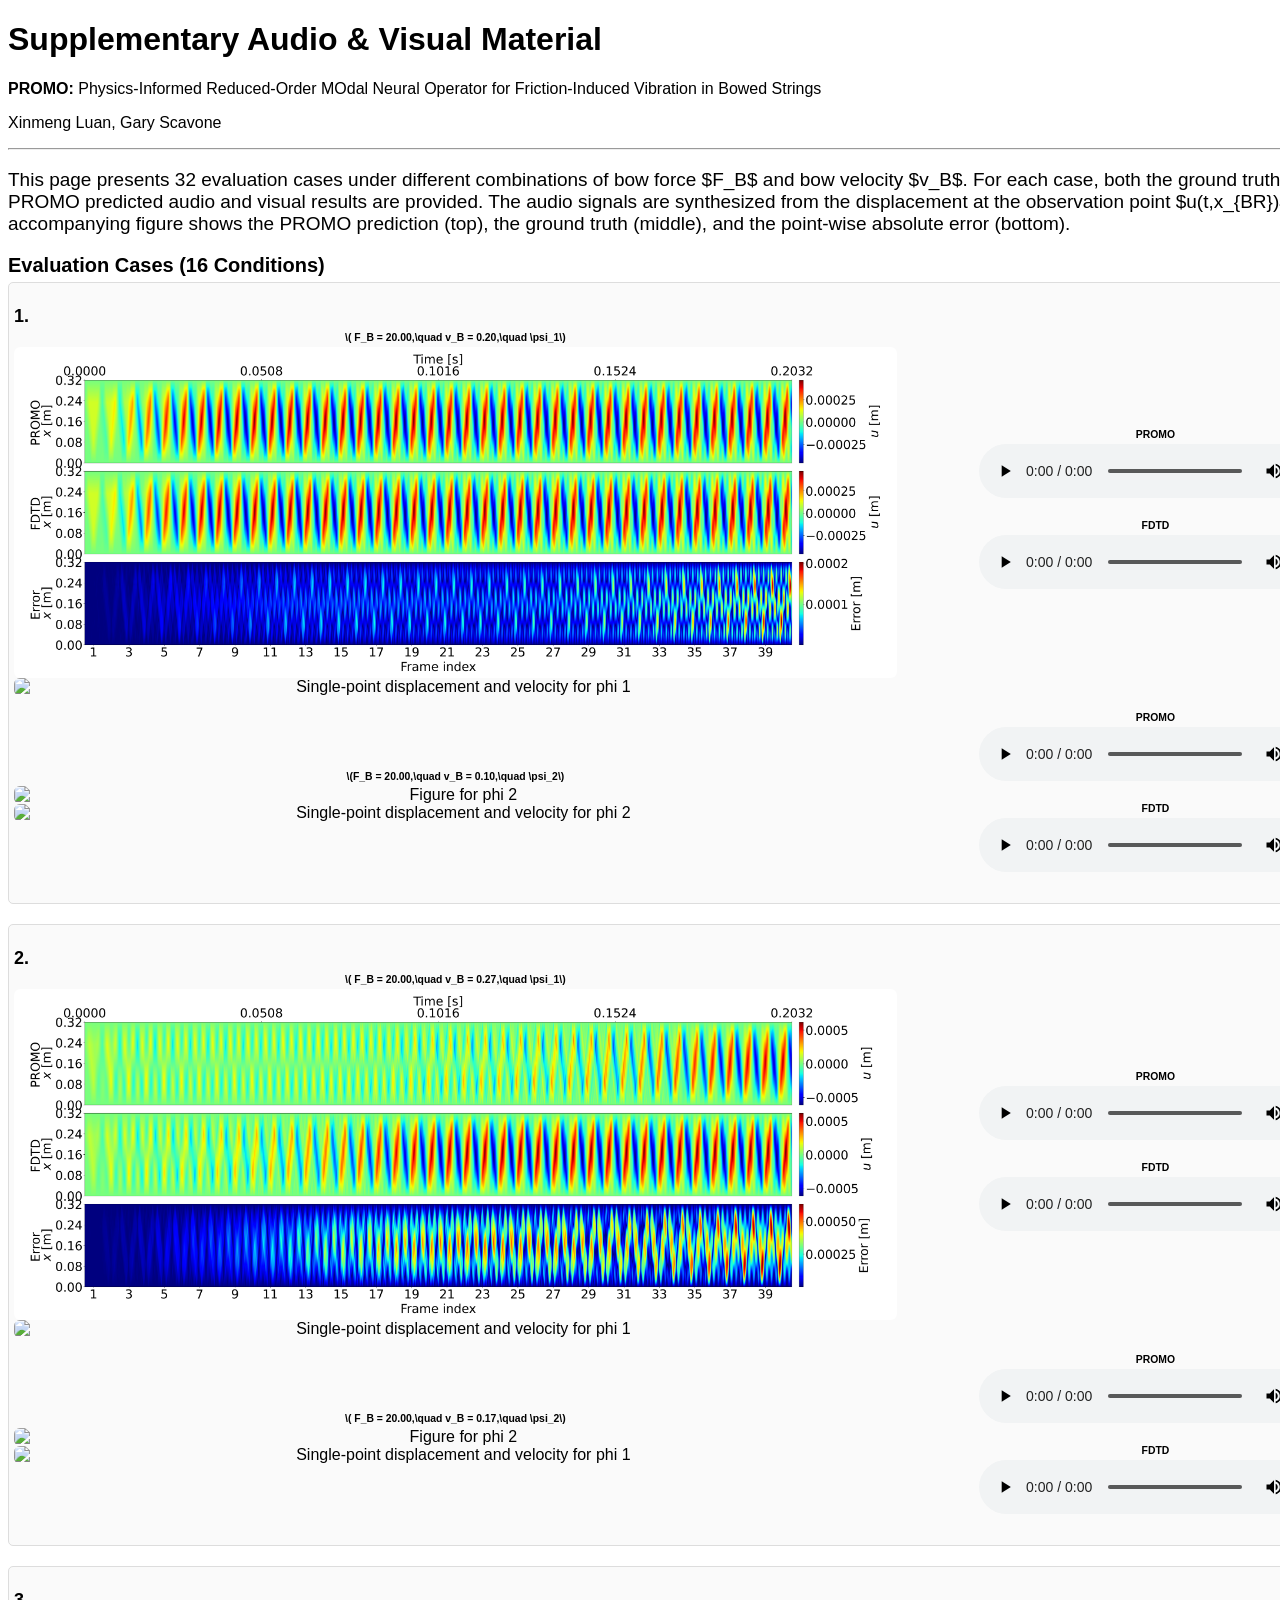
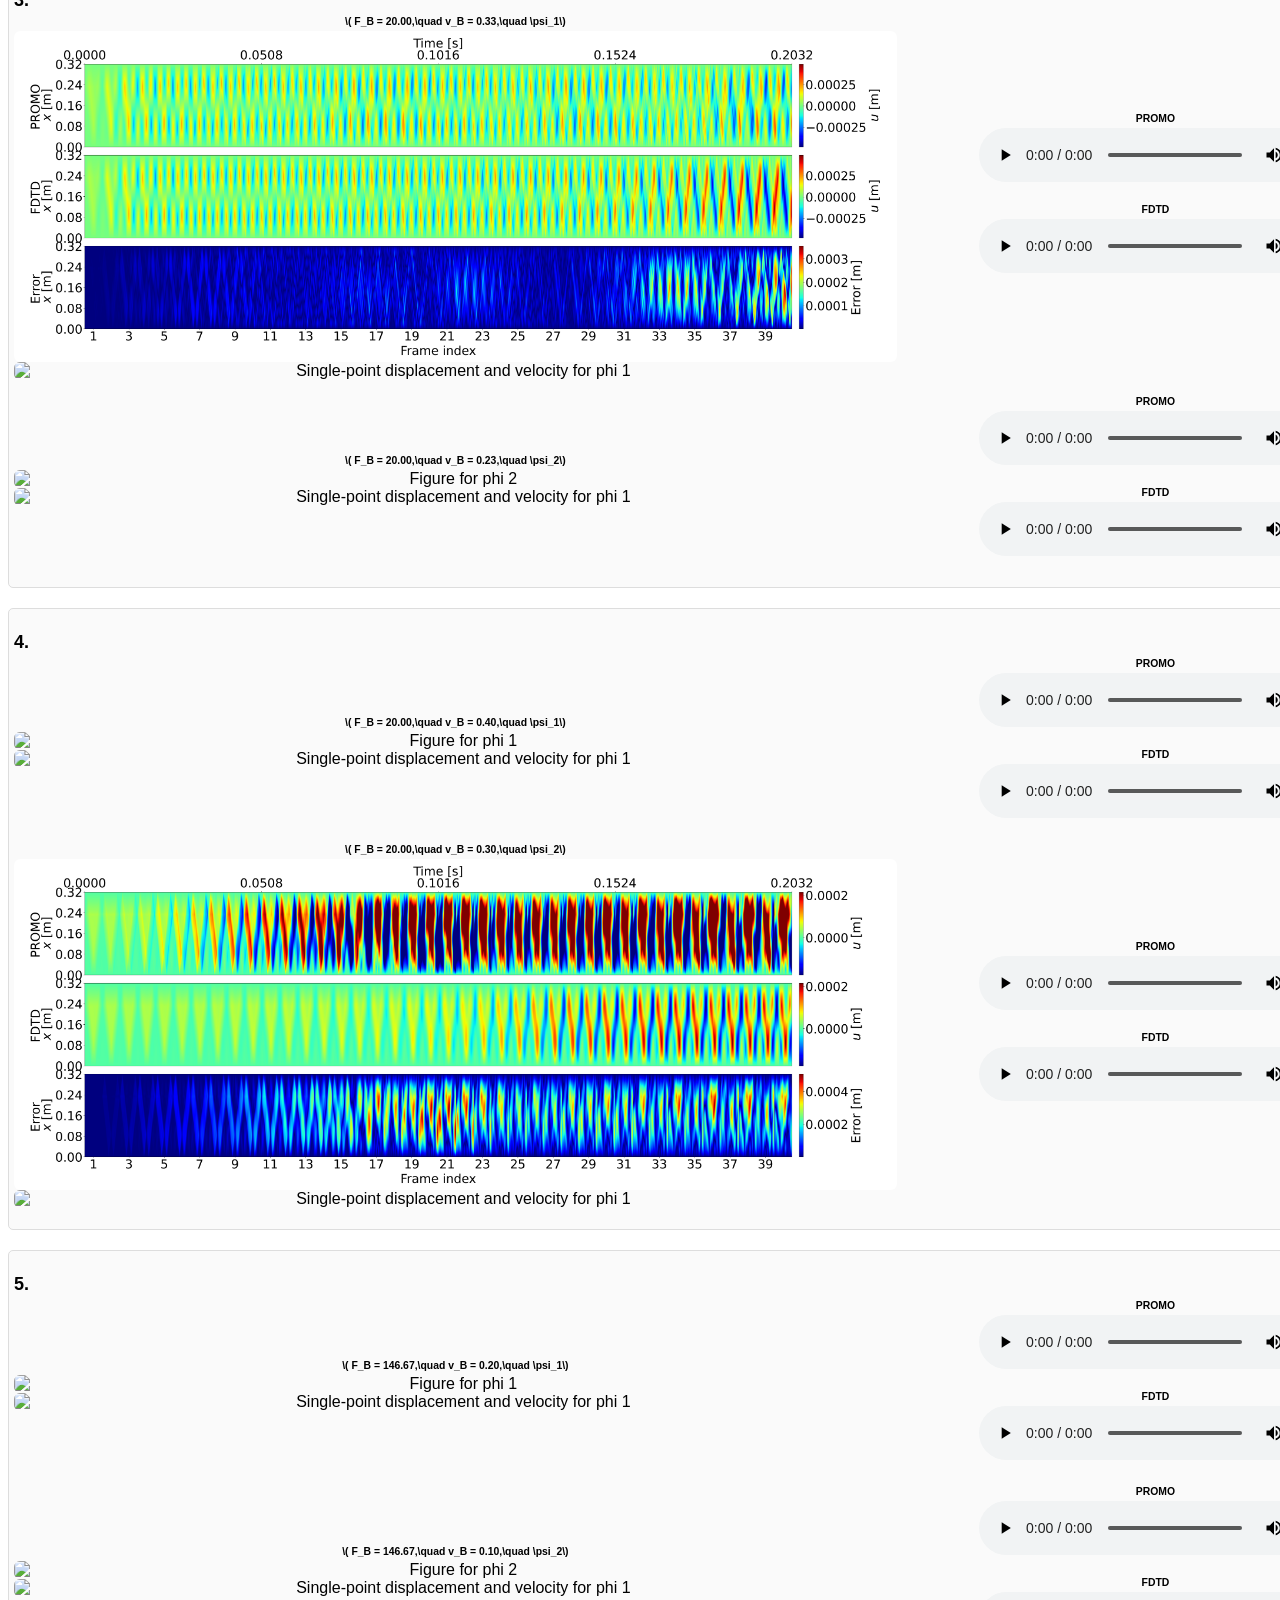
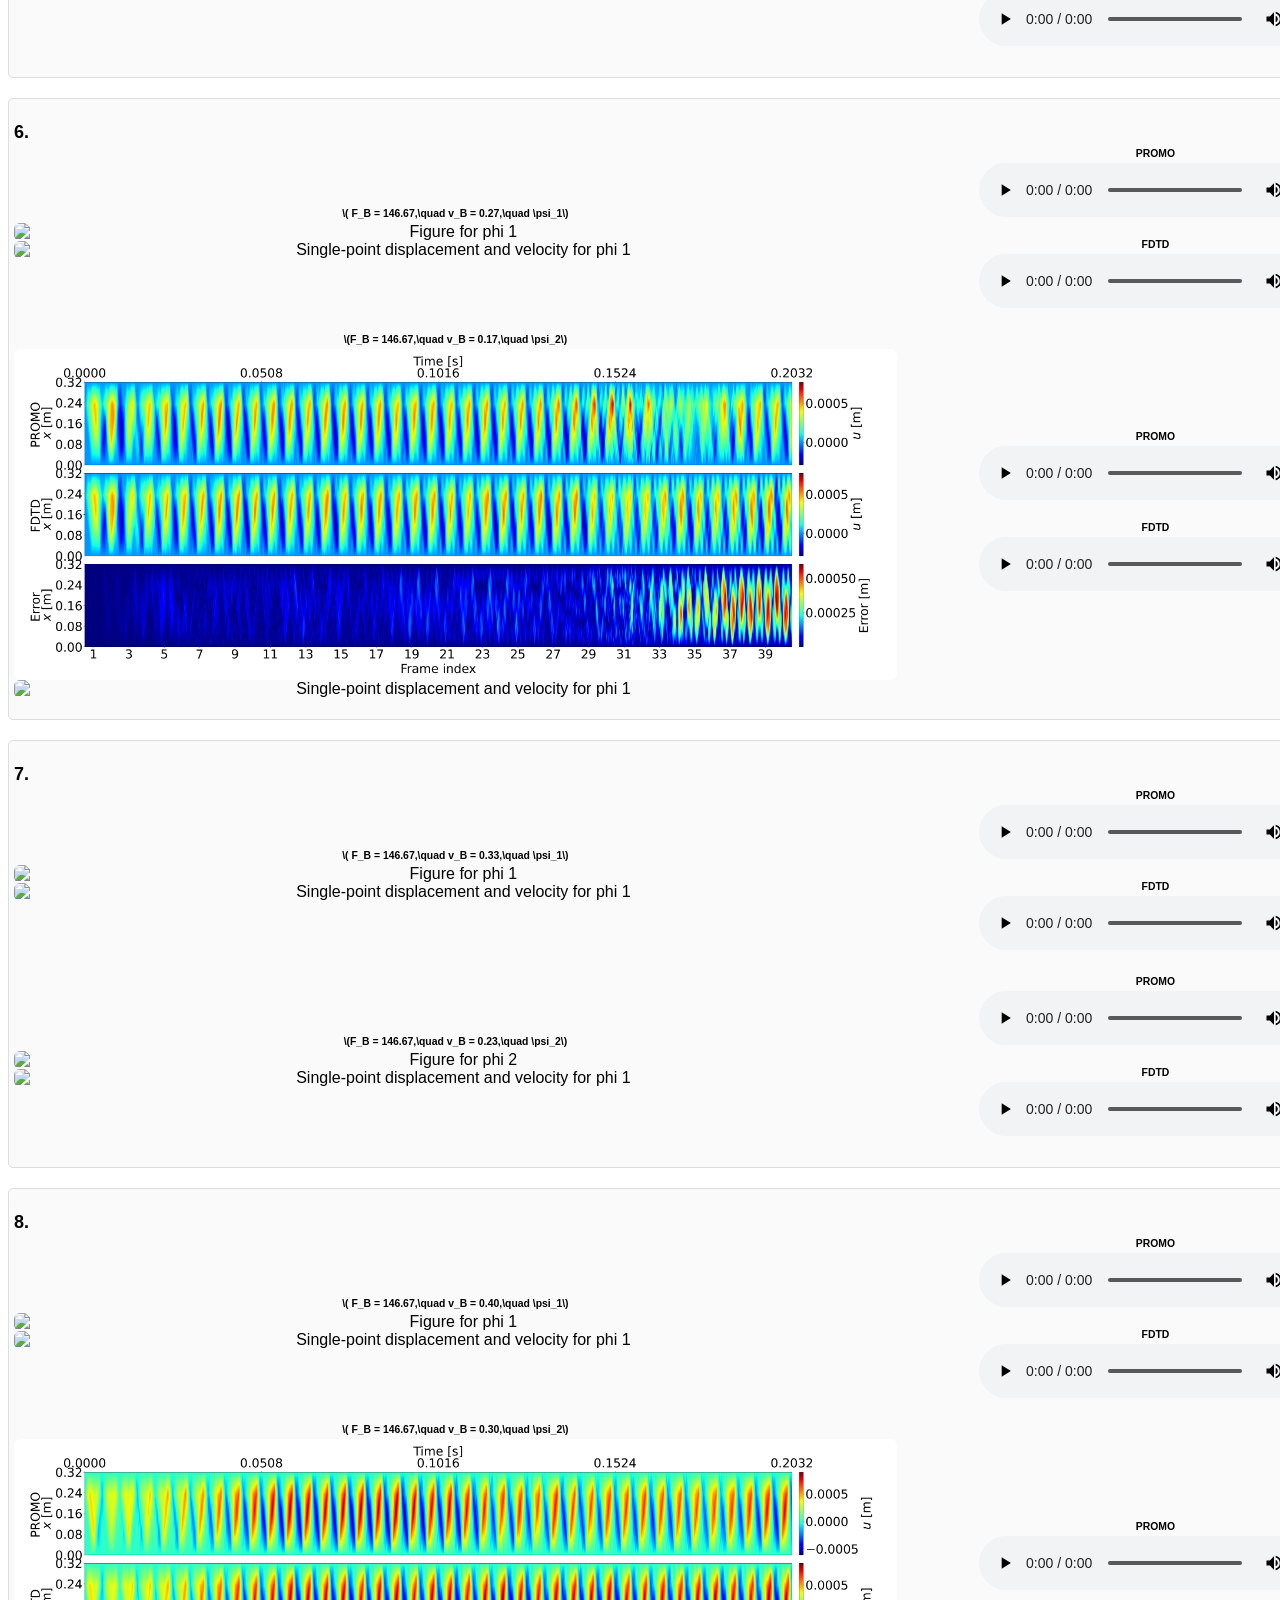
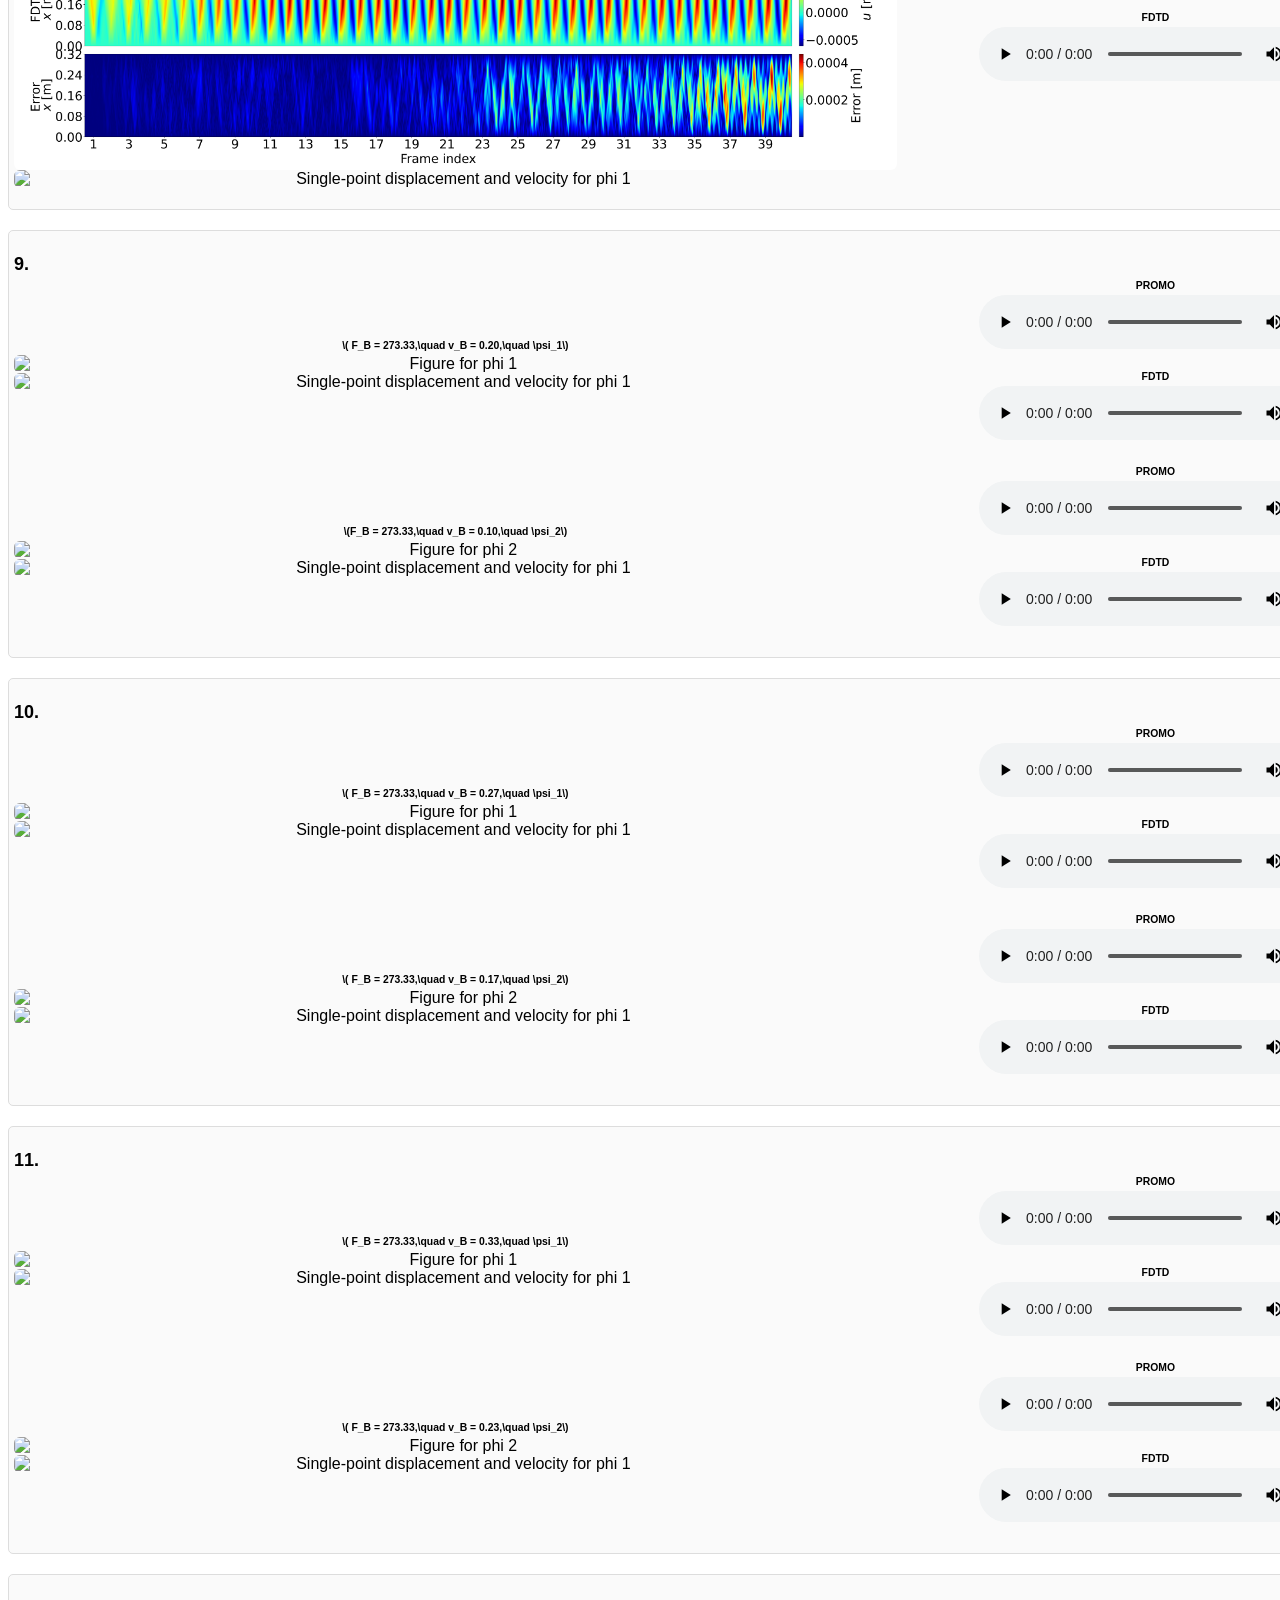
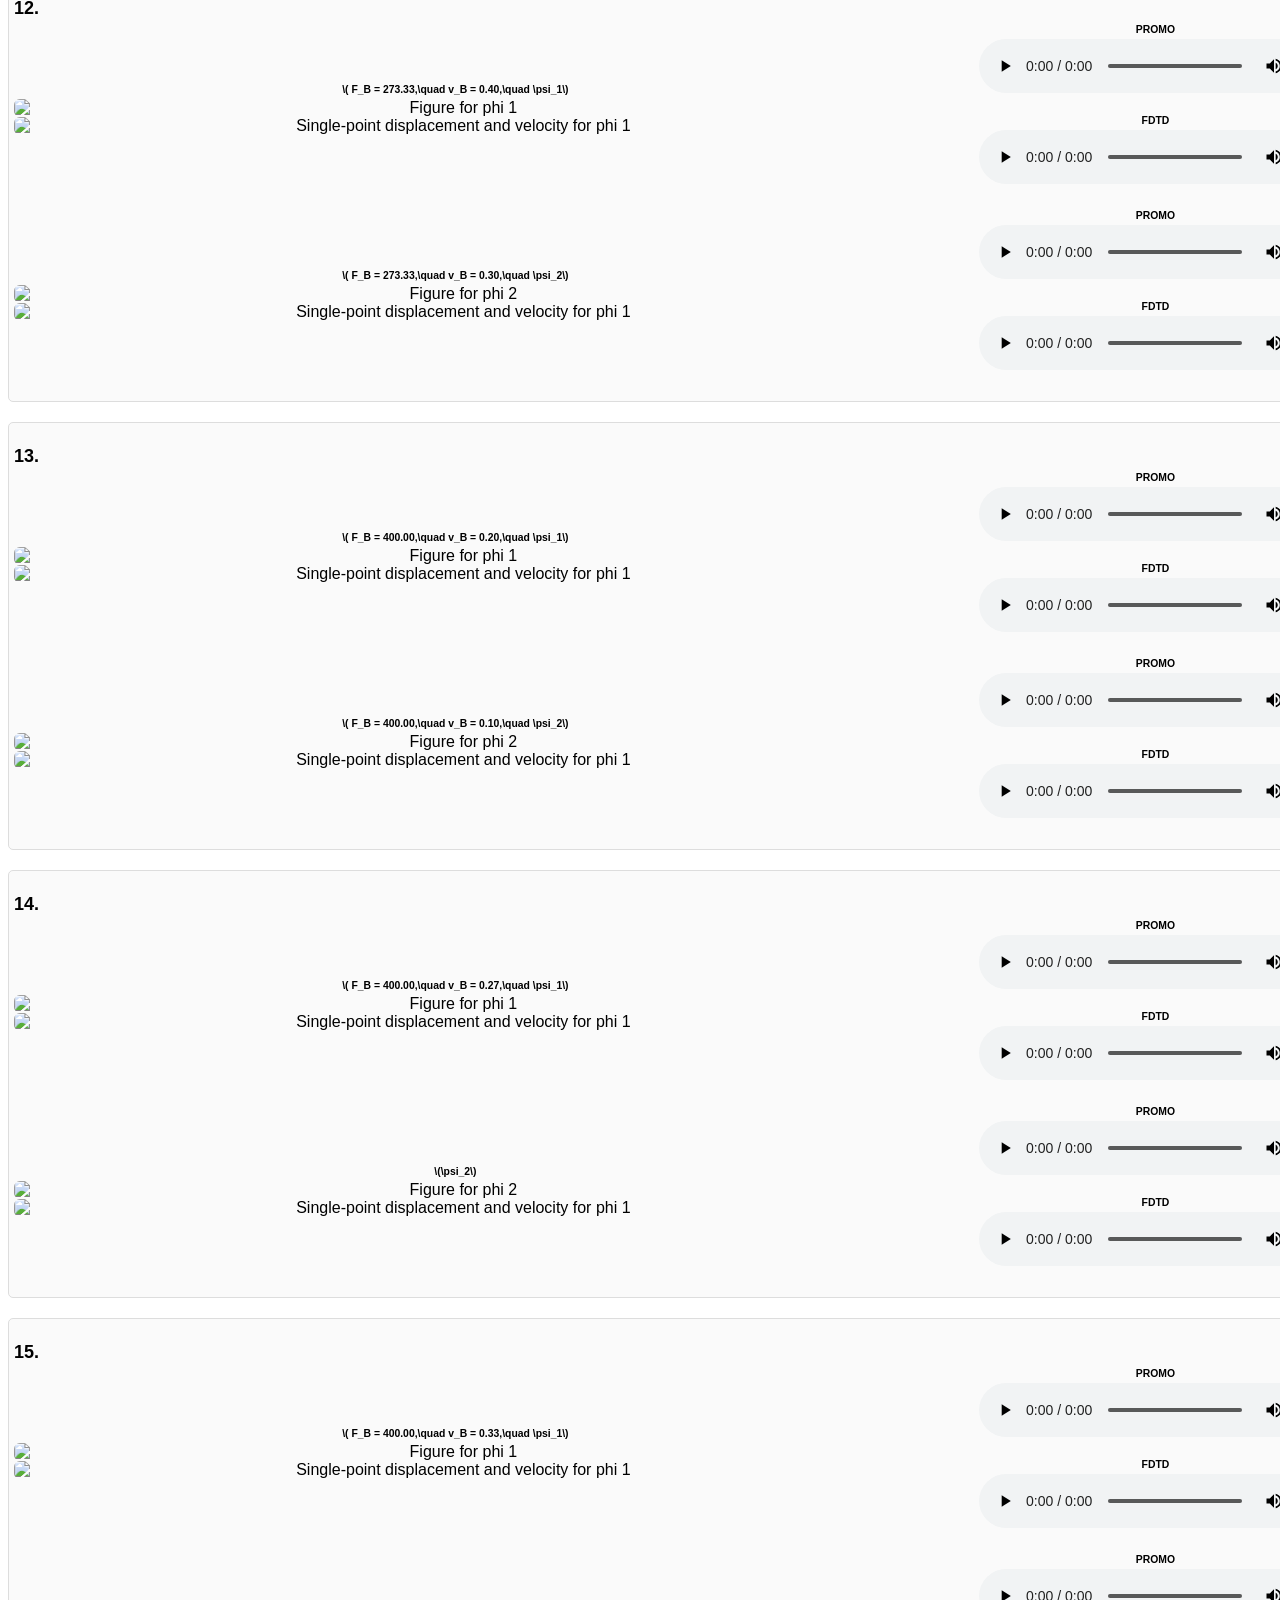
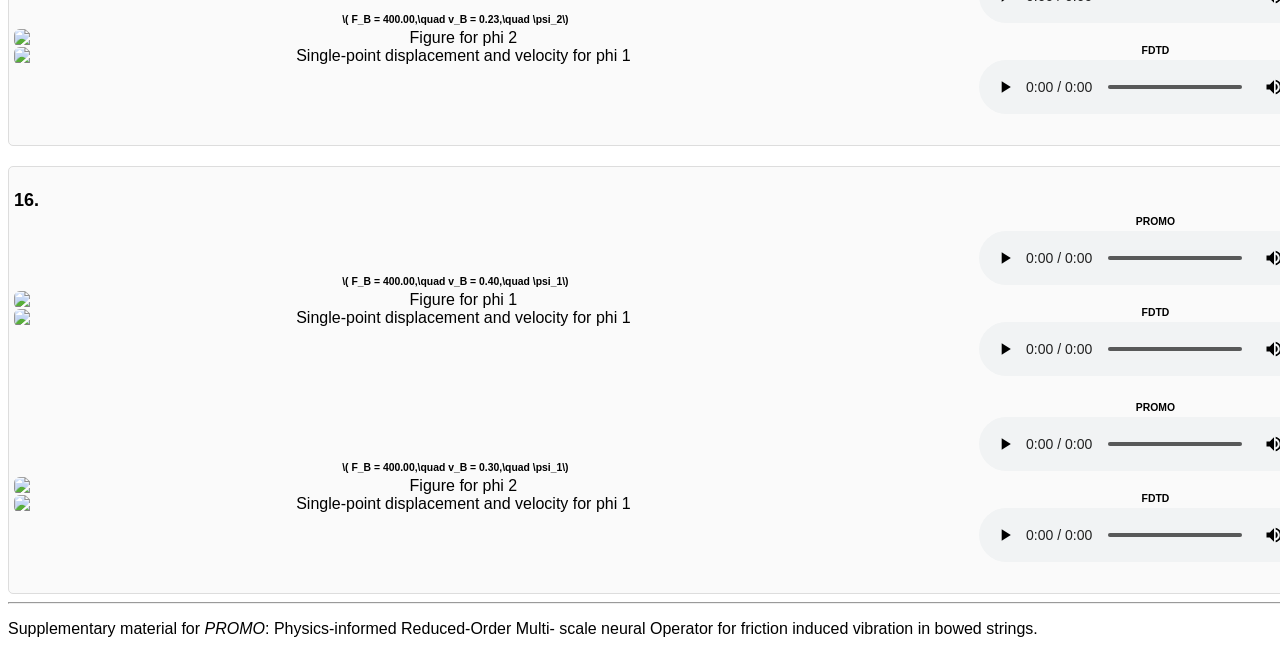
==== commit 02c45a9a: "update displacement" ====
--- a/index.html
+++ b/index.html
@@ -63,6 +63,10 @@
                 <div class="label">\( F_B = 20.00,\quad v_B = 0.20,\quad \psi_1\)</div>
                 <img src="assets/fig/start0_end40_isphTrue_ds_ind0.png"
                      alt="Figure for phi 1">
+
+                <img src="assets/fig/single_point_u_ut_start0_end40_ds_ind0.png"
+                     alt="Single-point displacement and velocity for phi 1">
+
             </div>
             <div class="audio-row">
                 <div class="audio-block">
@@ -89,6 +93,8 @@
                 <div class="label">\(F_B = 20.00,\quad v_B = 0.10,\quad \psi_2\)</div>
                 <img src="assets/fig/start0_end40_woodhouse_ds_ind0.png"
                      alt="Figure for phi 2">
+                                <img src="assets/fig/single_point_u_ut_start0_end40_ds_ind0_woodhouse.png"
+                     alt="Single-point displacement and velocity for phi 2">
             </div>
             <div class="audio-row">
                 <div class="audio-block">
@@ -119,6 +125,8 @@
                 <div class="label">\( F_B = 20.00,\quad v_B = 0.27,\quad \psi_1\)</div>
                 <img src="assets/fig/start0_end40_isphTrue_ds_ind1.png"
                      alt="Figure for phi 1">
+                                <img src="assets/fig/single_point_u_ut_start0_end40_ds_ind1.png"
+                     alt="Single-point displacement and velocity for phi 1">
             </div>
             <div class="audio-row">
                 <div class="audio-block">
@@ -145,6 +153,8 @@
                 <div class="label">\( F_B = 20.00,\quad v_B = 0.17,\quad \psi_2\)</div>
                 <img src="assets/fig/start0_end40_woodhouse_ds_ind1.png"
                      alt="Figure for phi 2">
+                                <img src="assets/fig/single_point_u_ut_start0_end40_ds_ind1_woodhouse.png"
+                     alt="Single-point displacement and velocity for phi 1">
             </div>
             <div class="audio-row">
                 <div class="audio-block">
@@ -175,6 +185,8 @@
                 <div class="label">\( F_B = 20.00,\quad v_B = 0.33,\quad \psi_1\)</div>
                 <img src="assets/fig/start0_end40_isphTrue_ds_ind2.png"
                      alt="Figure for phi 1">
+                                <img src="assets/fig/single_point_u_ut_start0_end40_ds_ind2.png"
+                     alt="Single-point displacement and velocity for phi 1">
             </div>
             <div class="audio-row">
                 <div class="audio-block">
@@ -201,6 +213,8 @@
                 <div class="label">\( F_B = 20.00,\quad v_B = 0.23,\quad \psi_2\)</div>
                 <img src="assets/fig/start0_end40_woodhouse_ds_ind2.png"
                      alt="Figure for phi 2">
+                                <img src="assets/fig/single_point_u_ut_start0_end40_ds_ind2_woodhouse.png"
+                     alt="Single-point displacement and velocity for phi 1">
             </div>
             <div class="audio-row">
                 <div class="audio-block">
@@ -231,6 +245,8 @@
                 <div class="label">\( F_B = 20.00,\quad v_B = 0.40,\quad \psi_1\)</div>
                 <img src="assets/fig/start0_end40_isphTrue_ds_ind3.png"
                      alt="Figure for phi 1">
+                                <img src="assets/fig/single_point_u_ut_start0_end40_ds_ind3.png"
+                     alt="Single-point displacement and velocity for phi 1">
             </div>
             <div class="audio-row">
                 <div class="audio-block">
@@ -257,6 +273,8 @@
                 <div class="label">\( F_B = 20.00,\quad v_B = 0.30,\quad \psi_2\)</div>
                 <img src="assets/fig/start0_end40_woodhouse_ds_ind3.png"
                      alt="Figure for phi 2">
+                                <img src="assets/fig/single_point_u_ut_start0_end40_ds_ind3_woodhouse.png"
+                     alt="Single-point displacement and velocity for phi 1">
             </div>
             <div class="audio-row">
                 <div class="audio-block">
@@ -287,6 +305,8 @@
                 <div class="label">\( F_B = 146.67,\quad v_B = 0.20,\quad \psi_1\)</div>
                 <img src="assets/fig/start0_end40_isphTrue_ds_ind4.png"
                      alt="Figure for phi 1">
+                                <img src="assets/fig/single_point_u_ut_start0_end40_ds_ind4.png"
+                     alt="Single-point displacement and velocity for phi 1">
             </div>
             <div class="audio-row">
                 <div class="audio-block">
@@ -313,6 +333,8 @@
                 <div class="label">\( F_B = 146.67,\quad v_B = 0.10,\quad \psi_2\)</div>
                 <img src="assets/fig/start0_end40_woodhouse_ds_ind4.png"
                      alt="Figure for phi 2">
+                                <img src="assets/fig/single_point_u_ut_start0_end40_ds_ind4_woodhouse.png"
+                     alt="Single-point displacement and velocity for phi 1">
             </div>
             <div class="audio-row">
                 <div class="audio-block">
@@ -343,6 +365,8 @@
                 <div class="label">\( F_B = 146.67,\quad v_B = 0.27,\quad \psi_1\)</div>
                 <img src="assets/fig/start0_end40_isphTrue_ds_ind5.png"
                      alt="Figure for phi 1">
+                                <img src="assets/fig/single_point_u_ut_start0_end40_ds_ind5.png"
+                     alt="Single-point displacement and velocity for phi 1">
             </div>
             <div class="audio-row">
                 <div class="audio-block">
@@ -369,6 +393,8 @@
                 <div class="label">\(F_B = 146.67,\quad v_B = 0.17,\quad \psi_2\)</div>
                 <img src="assets/fig/start0_end40_woodhouse_ds_ind5.png"
                      alt="Figure for phi 2">
+                                <img src="assets/fig/single_point_u_ut_start0_end40_ds_ind5_woodhouse.png"
+                     alt="Single-point displacement and velocity for phi 1">
             </div>
             <div class="audio-row">
                 <div class="audio-block">
@@ -399,6 +425,8 @@
                 <div class="label">\( F_B = 146.67,\quad v_B = 0.33,\quad \psi_1\)</div>
                 <img src="assets/fig/start0_end40_isphTrue_ds_ind6.png"
                      alt="Figure for phi 1">
+                                <img src="assets/fig/single_point_u_ut_start0_end40_ds_ind6.png"
+                     alt="Single-point displacement and velocity for phi 1">
             </div>
             <div class="audio-row">
                 <div class="audio-block">
@@ -425,6 +453,8 @@
                 <div class="label">\(F_B = 146.67,\quad v_B = 0.23,\quad \psi_2\)</div>
                 <img src="assets/fig/start0_end40_woodhouse_ds_ind6.png"
                      alt="Figure for phi 2">
+                                <img src="assets/fig/single_point_u_ut_start0_end40_ds_ind6_woodhouse.png"
+                     alt="Single-point displacement and velocity for phi 1">
             </div>
             <div class="audio-row">
                 <div class="audio-block">
@@ -455,6 +485,8 @@
                 <div class="label">\( F_B = 146.67,\quad v_B = 0.40,\quad \psi_1\)</div>
                 <img src="assets/fig/start0_end40_isphTrue_ds_ind7.png"
                      alt="Figure for phi 1">
+                                <img src="assets/fig/single_point_u_ut_start0_end40_ds_ind7.png"
+                     alt="Single-point displacement and velocity for phi 1">
             </div>
             <div class="audio-row">
                 <div class="audio-block">
@@ -481,6 +513,8 @@
                 <div class="label">\( F_B = 146.67,\quad v_B = 0.30,\quad \psi_2\)</div>
                 <img src="assets/fig/start0_end40_woodhouse_ds_ind7.png"
                      alt="Figure for phi 2">
+                                <img src="assets/fig/single_point_u_ut_start0_end40_ds_ind7_woodhouse.png"
+                     alt="Single-point displacement and velocity for phi 1">
             </div>
             <div class="audio-row">
                 <div class="audio-block">
@@ -511,6 +545,8 @@
                 <div class="label">\( F_B = 273.33,\quad v_B = 0.20,\quad \psi_1\)</div>
                 <img src="assets/fig/start0_end40_isphTrue_ds_ind8.png"
                      alt="Figure for phi 1">
+                                <img src="assets/fig/single_point_u_ut_start0_end40_ds_ind8.png"
+                     alt="Single-point displacement and velocity for phi 1">
             </div>
             <div class="audio-row">
                 <div class="audio-block">
@@ -537,6 +573,8 @@
                 <div class="label">\(F_B = 273.33,\quad v_B = 0.10,\quad \psi_2\)</div>
                 <img src="assets/fig/start0_end40_woodhouse_ds_ind8.png"
                      alt="Figure for phi 2">
+                                <img src="assets/fig/single_point_u_ut_start0_end40_ds_ind8_woodhouse.png"
+                     alt="Single-point displacement and velocity for phi 1">
             </div>
             <div class="audio-row">
                 <div class="audio-block">
@@ -567,6 +605,8 @@
                 <div class="label">\( F_B = 273.33,\quad v_B = 0.27,\quad \psi_1\)</div>
                 <img src="assets/fig/start0_end40_isphTrue_ds_ind9.png"
                      alt="Figure for phi 1">
+                                <img src="assets/fig/single_point_u_ut_start0_end40_ds_ind9.png"
+                     alt="Single-point displacement and velocity for phi 1">
             </div>
             <div class="audio-row">
                 <div class="audio-block">
@@ -593,6 +633,8 @@
                 <div class="label">\( F_B = 273.33,\quad v_B = 0.17,\quad \psi_2\)</div>
                 <img src="assets/fig/start0_end40_woodhouse_ds_ind9.png"
                      alt="Figure for phi 2">
+                                <img src="assets/fig/single_point_u_ut_start0_end40_ds_ind9_woodhouse.png"
+                     alt="Single-point displacement and velocity for phi 1">
             </div>
             <div class="audio-row">
                 <div class="audio-block">
@@ -623,6 +665,8 @@
                 <div class="label">\( F_B = 273.33,\quad v_B = 0.33,\quad \psi_1\)</div>
                 <img src="assets/fig/start0_end40_isphTrue_ds_ind10.png"
                      alt="Figure for phi 1">
+                                <img src="assets/fig/single_point_u_ut_start0_end40_ds_ind10.png"
+                     alt="Single-point displacement and velocity for phi 1">
             </div>
             <div class="audio-row">
                 <div class="audio-block">
@@ -649,6 +693,8 @@
                 <div class="label">\( F_B = 273.33,\quad v_B = 0.23,\quad \psi_2\)</div>
                 <img src="assets/fig/start0_end40_woodhouse_ds_ind10.png"
                      alt="Figure for phi 2">
+                                <img src="assets/fig/single_point_u_ut_start0_end40_ds_ind10_woodhouse.png"
+                     alt="Single-point displacement and velocity for phi 1">
             </div>
             <div class="audio-row">
                 <div class="audio-block">
@@ -679,6 +725,8 @@
                 <div class="label">\( F_B = 273.33,\quad v_B = 0.40,\quad \psi_1\)</div>
                 <img src="assets/fig/start0_end40_isphTrue_ds_ind11.png"
                      alt="Figure for phi 1">
+                                <img src="assets/fig/single_point_u_ut_start0_end40_ds_ind11.png"
+                     alt="Single-point displacement and velocity for phi 1">
             </div>
             <div class="audio-row">
                 <div class="audio-block">
@@ -705,6 +753,8 @@
                 <div class="label">\( F_B = 273.33,\quad v_B = 0.30,\quad \psi_2\)</div>
                 <img src="assets/fig/start0_end40_woodhouse_ds_ind11.png"
                      alt="Figure for phi 2">
+                                <img src="assets/fig/single_point_u_ut_start0_end40_ds_ind11_woodhouse.png"
+                     alt="Single-point displacement and velocity for phi 1">
             </div>
             <div class="audio-row">
                 <div class="audio-block">
@@ -735,6 +785,8 @@
                 <div class="label">\( F_B = 400.00,\quad v_B = 0.20,\quad \psi_1\)</div>
                 <img src="assets/fig/start0_end40_isphTrue_ds_ind12.png"
                      alt="Figure for phi 1">
+                                <img src="assets/fig/single_point_u_ut_start0_end40_ds_ind12.png"
+                     alt="Single-point displacement and velocity for phi 1">
             </div>
             <div class="audio-row">
                 <div class="audio-block">
@@ -761,6 +813,8 @@
                 <div class="label">\( F_B = 400.00,\quad v_B = 0.10,\quad \psi_2\)</div>
                 <img src="assets/fig/start0_end40_woodhouse_ds_ind12.png"
                      alt="Figure for phi 2">
+                                <img src="assets/fig/single_point_u_ut_start0_end40_ds_ind12_woodhouse.png"
+                     alt="Single-point displacement and velocity for phi 1">
             </div>
             <div class="audio-row">
                 <div class="audio-block">
@@ -791,6 +845,8 @@
                 <div class="label">\( F_B = 400.00,\quad v_B = 0.27,\quad \psi_1\)</div>
                 <img src="assets/fig/start0_end40_isphTrue_ds_ind13.png"
                      alt="Figure for phi 1">
+                                <img src="assets/fig/single_point_u_ut_start0_end40_ds_ind13.png"
+                     alt="Single-point displacement and velocity for phi 1">
             </div>
             <div class="audio-row">
                 <div class="audio-block">
@@ -817,6 +873,8 @@
                 <div class="label">\(\psi_2\)</div>
                 <img src="assets/fig/start0_end40_woodhouse_ds_ind13.png"
                      alt="Figure for phi 2">
+                                <img src="assets/fig/single_point_u_ut_start0_end40_ds_ind13_woodhouse.png"
+                     alt="Single-point displacement and velocity for phi 1">
             </div>
             <div class="audio-row">
                 <div class="audio-block">
@@ -847,6 +905,8 @@
                 <div class="label">\( F_B = 400.00,\quad v_B = 0.33,\quad \psi_1\)</div>
                 <img src="assets/fig/start0_end40_isphTrue_ds_ind14.png"
                      alt="Figure for phi 1">
+                                <img src="assets/fig/single_point_u_ut_start0_end40_ds_ind14.png"
+                     alt="Single-point displacement and velocity for phi 1">
             </div>
             <div class="audio-row">
                 <div class="audio-block">
@@ -873,6 +933,8 @@
                 <div class="label">\( F_B = 400.00,\quad v_B = 0.23,\quad \psi_2\)</div>
                 <img src="assets/fig/start0_end40_woodhouse_ds_ind14.png"
                      alt="Figure for phi 2">
+                                <img src="assets/fig/single_point_u_ut_start0_end40_ds_ind14_woodhouse.png"
+                     alt="Single-point displacement and velocity for phi 1">
             </div>
             <div class="audio-row">
                 <div class="audio-block">
@@ -903,6 +965,8 @@
                 <div class="label">\( F_B = 400.00,\quad v_B = 0.40,\quad \psi_1\)</div>
                 <img src="assets/fig/start0_end40_isphTrue_ds_ind15.png"
                      alt="Figure for phi 1">
+                                <img src="assets/fig/single_point_u_ut_start0_end40_ds_ind15.png"
+                     alt="Single-point displacement and velocity for phi 1">
             </div>
             <div class="audio-row">
                 <div class="audio-block">
@@ -929,6 +993,8 @@
                 <div class="label">\( F_B = 400.00,\quad v_B = 0.30,\quad \psi_1\)</div>
                 <img src="assets/fig/start0_end40_woodhouse_ds_ind15.png"
                      alt="Figure for phi 2">
+                                <img src="assets/fig/single_point_u_ut_start0_end40_ds_ind15_woodhouse.png"
+                     alt="Single-point displacement and velocity for phi 1">
             </div>
             <div class="audio-row">
                 <div class="audio-block">
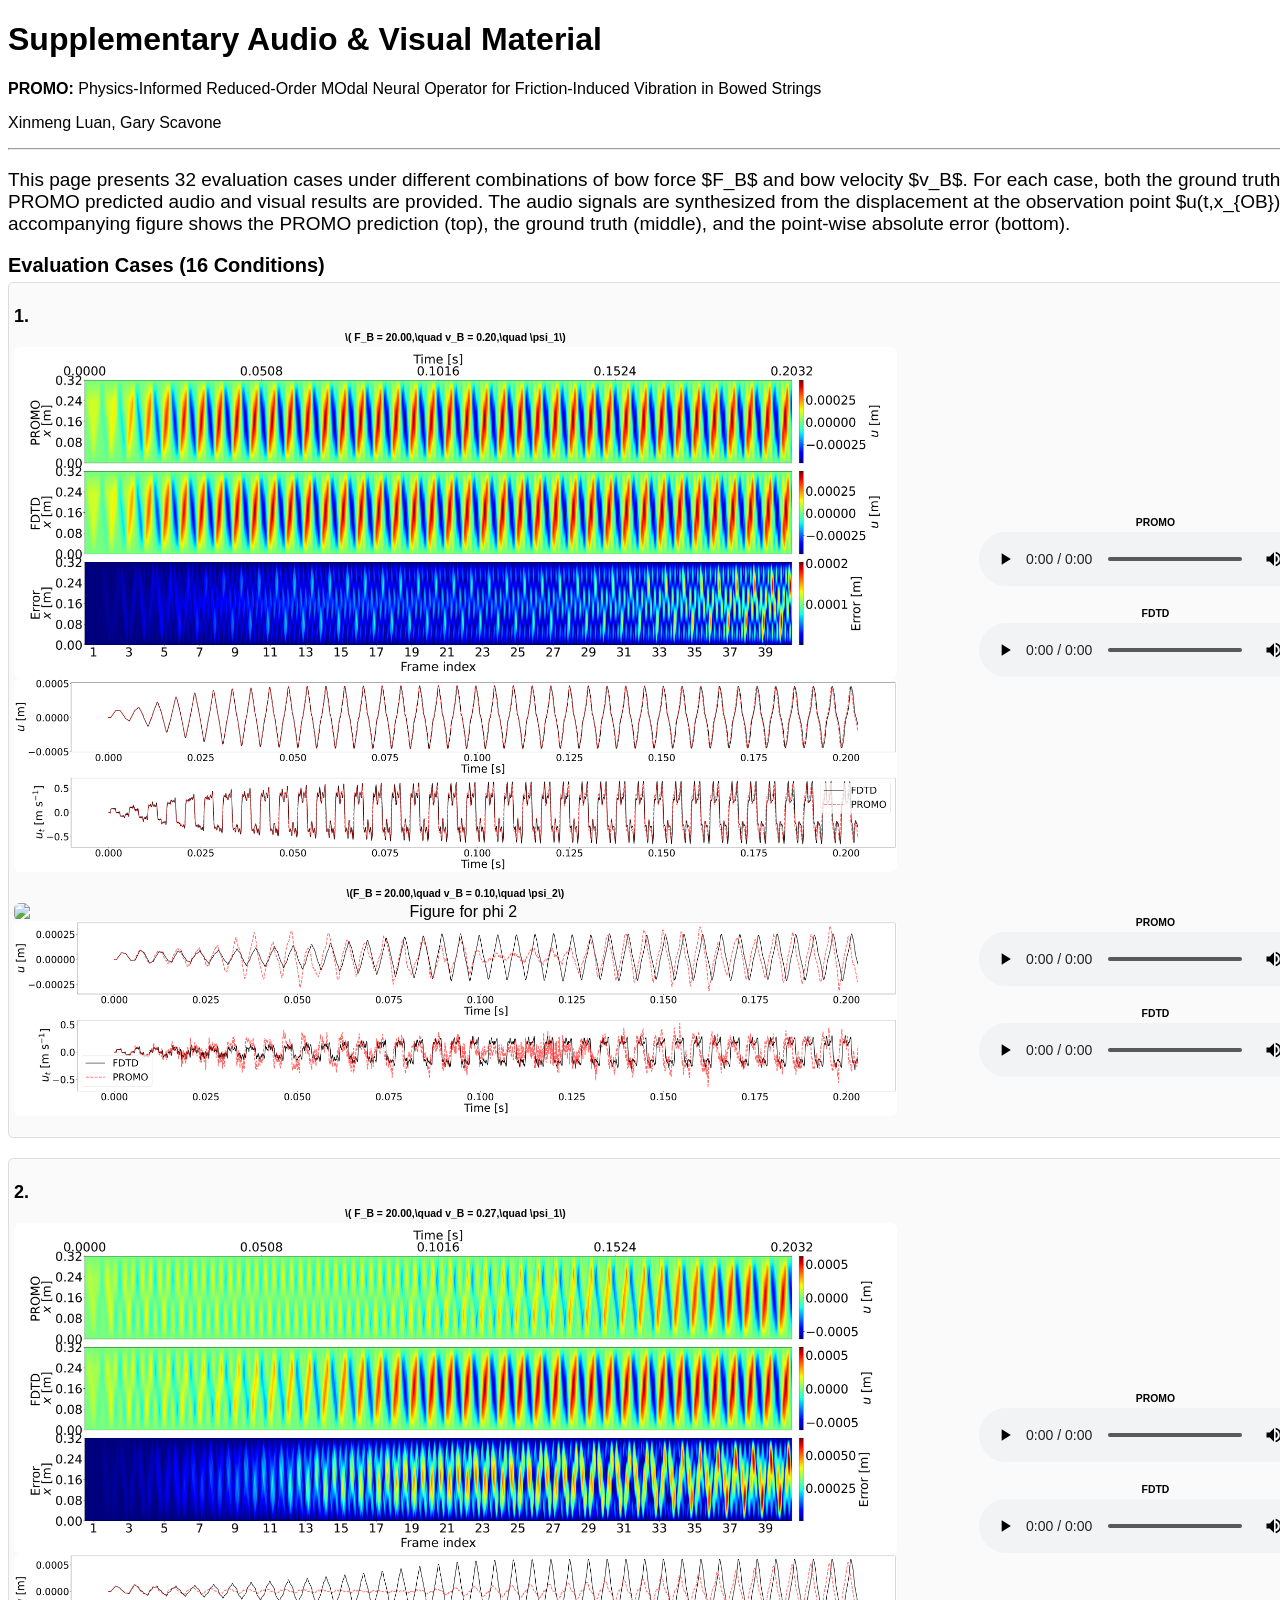
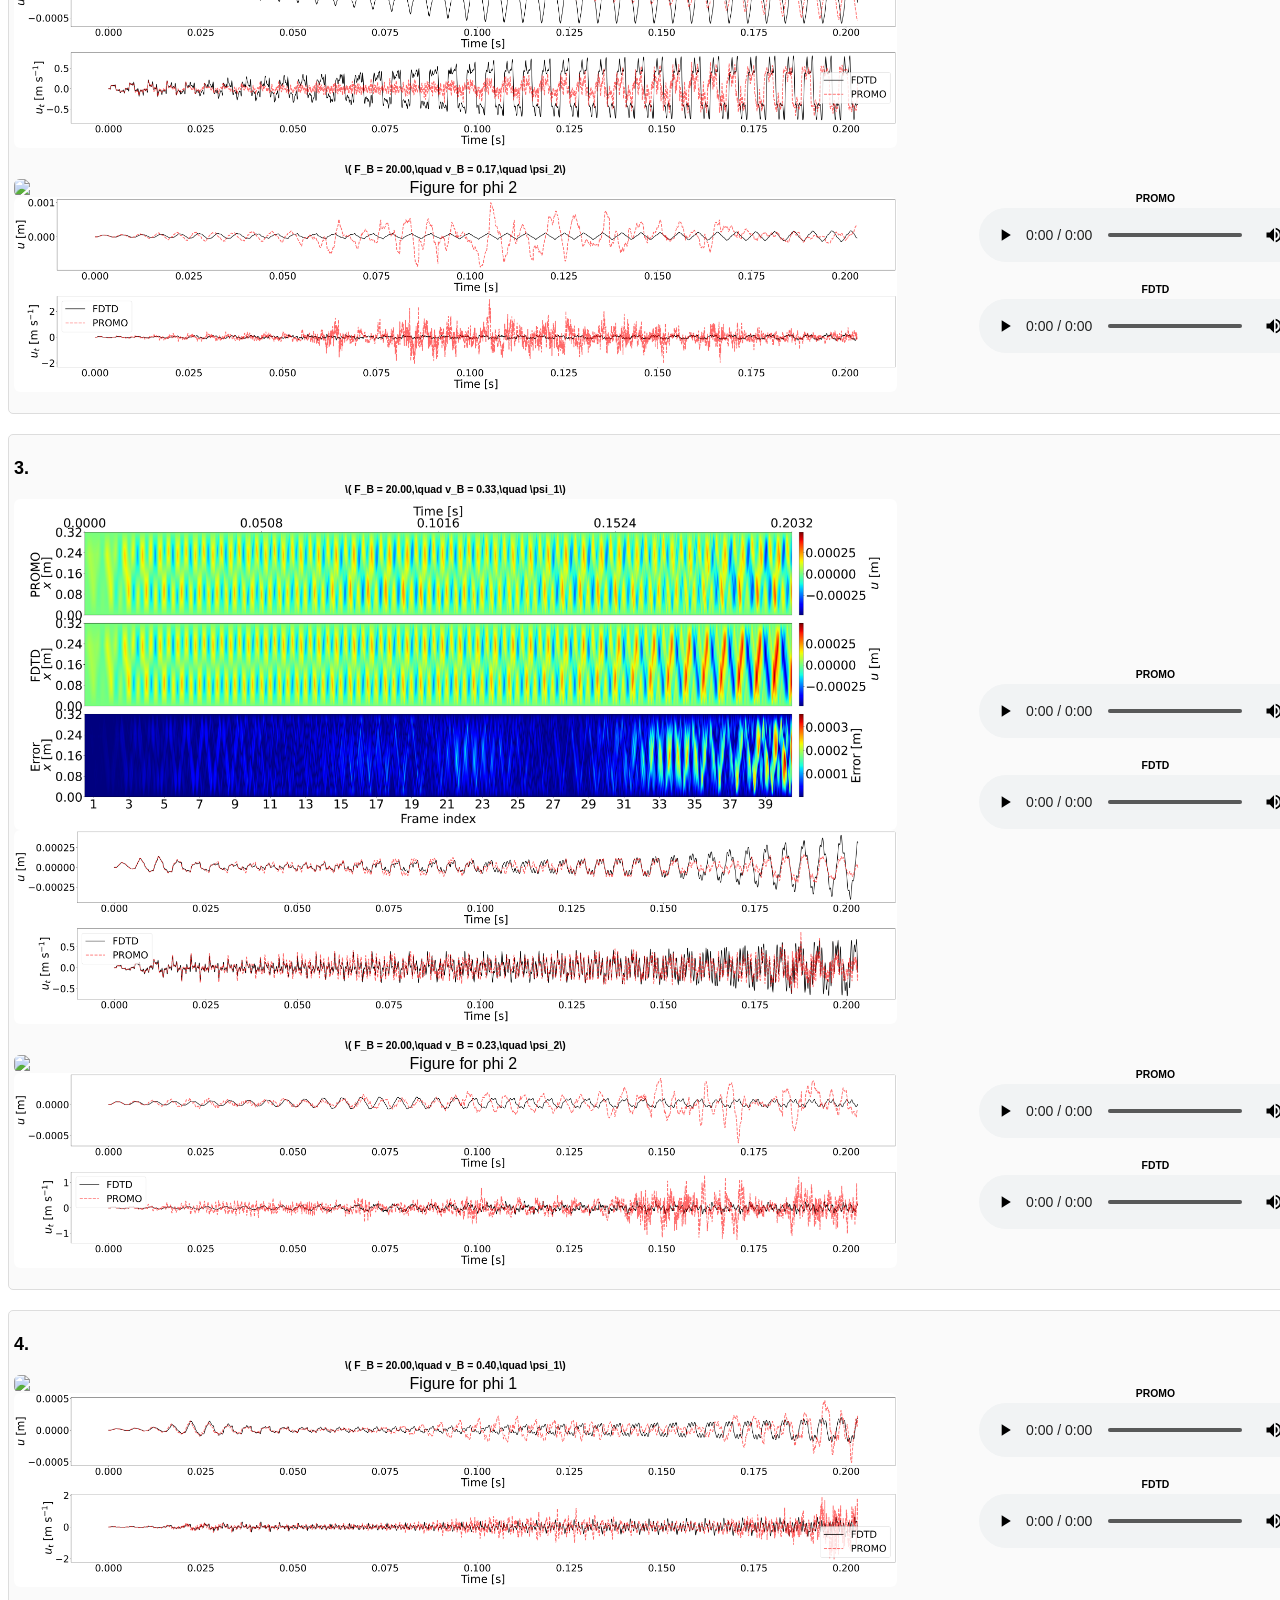
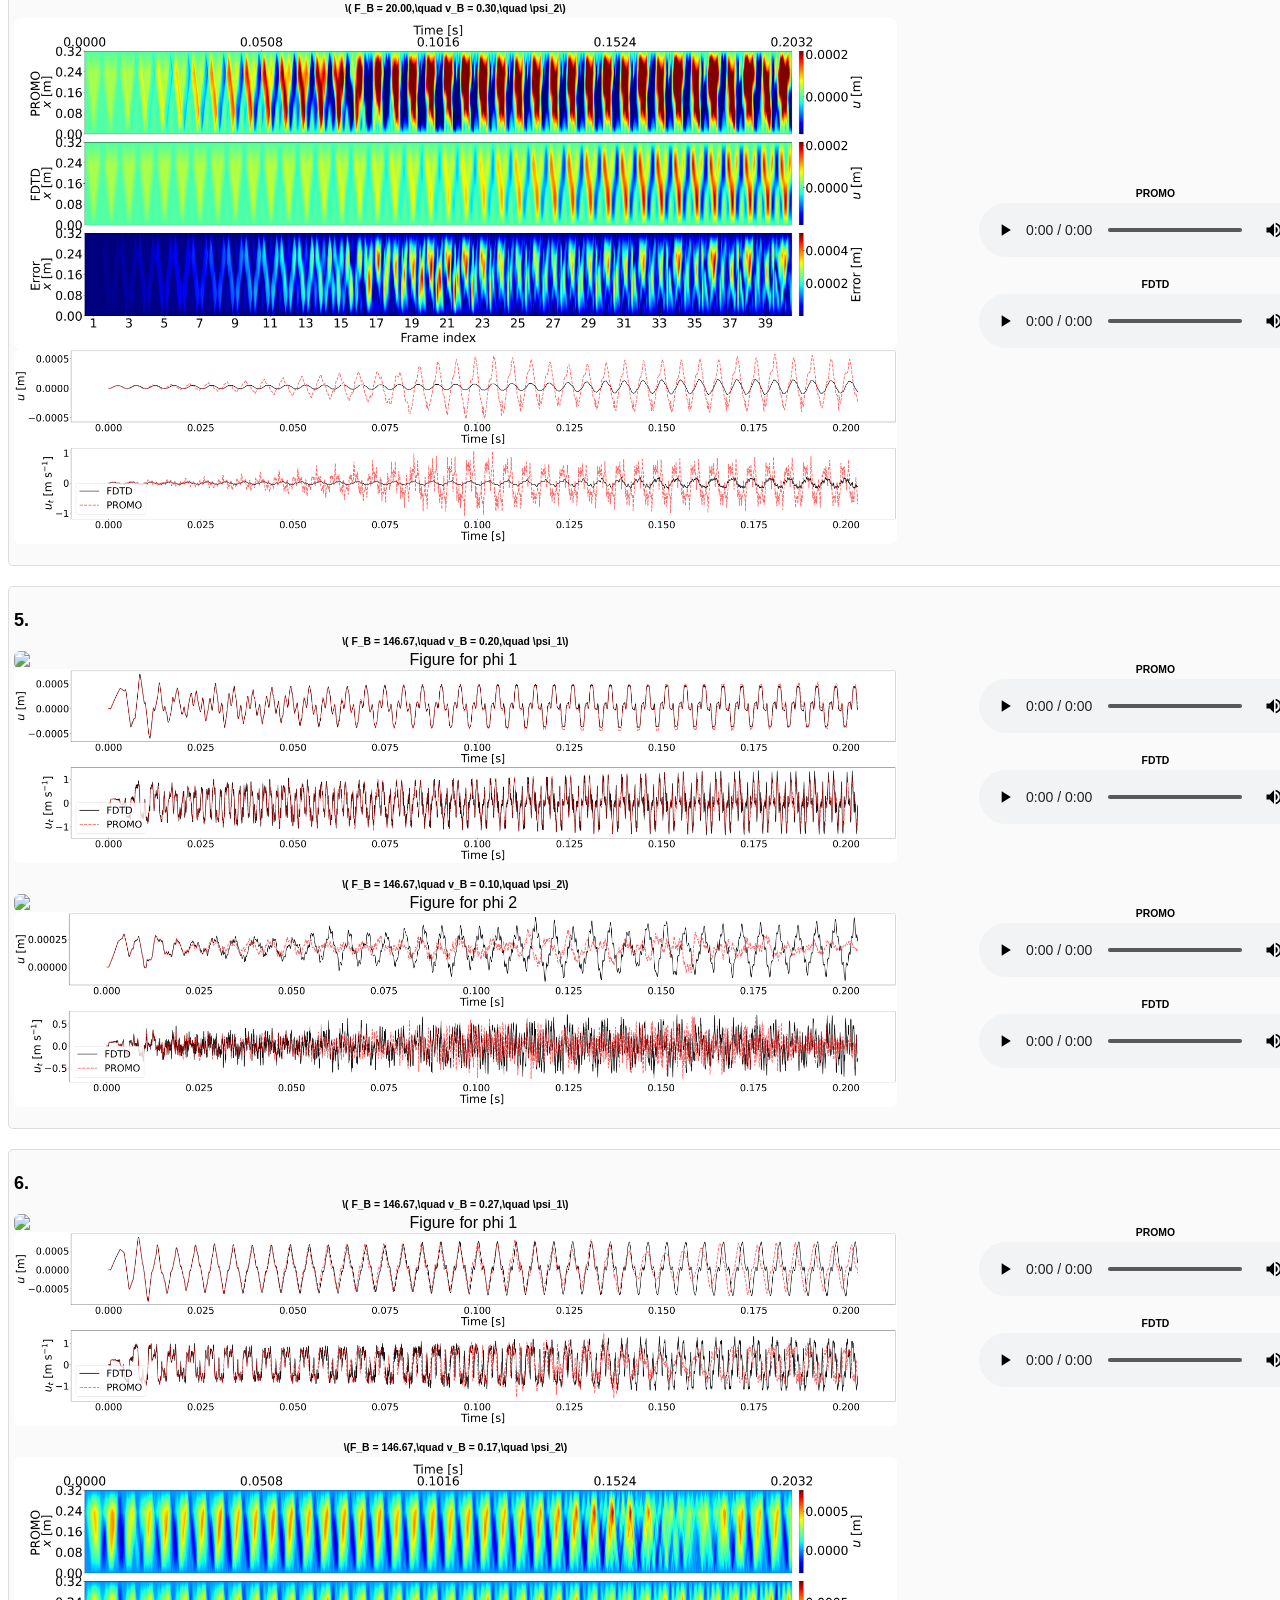
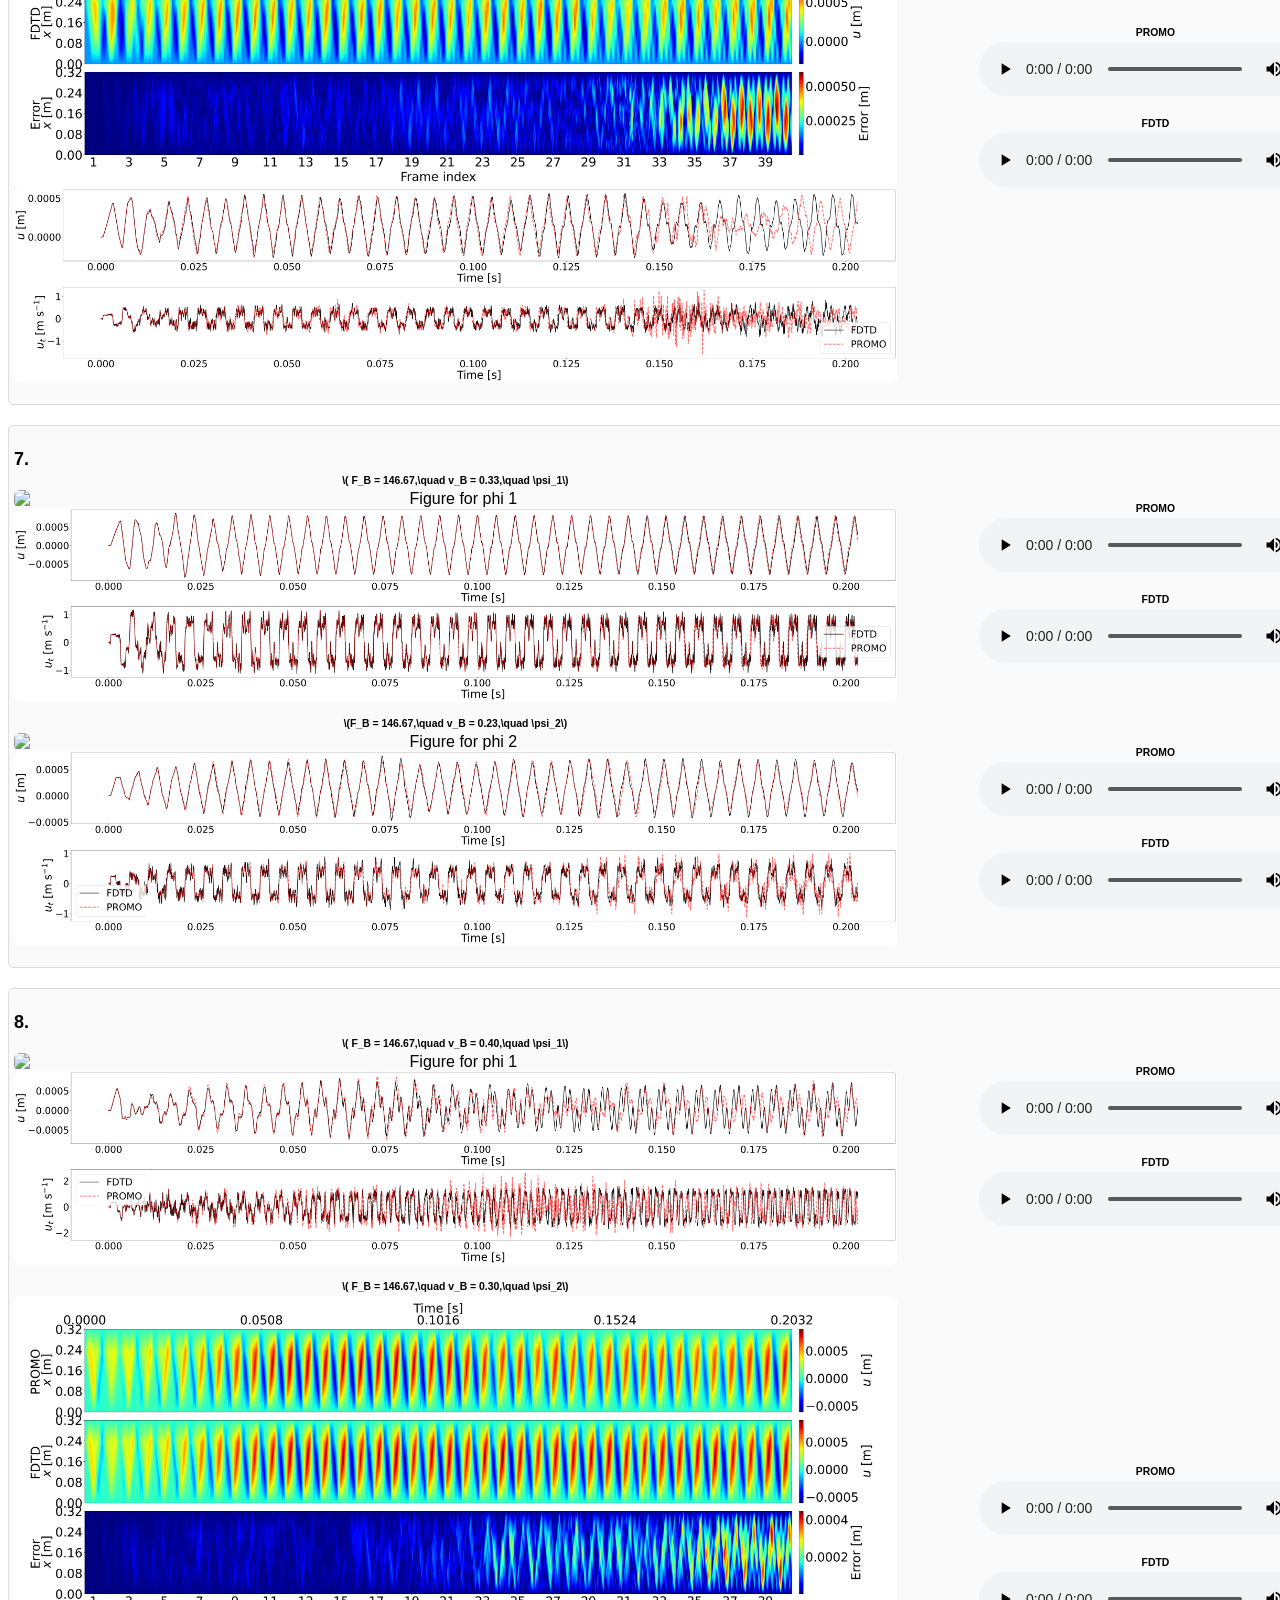
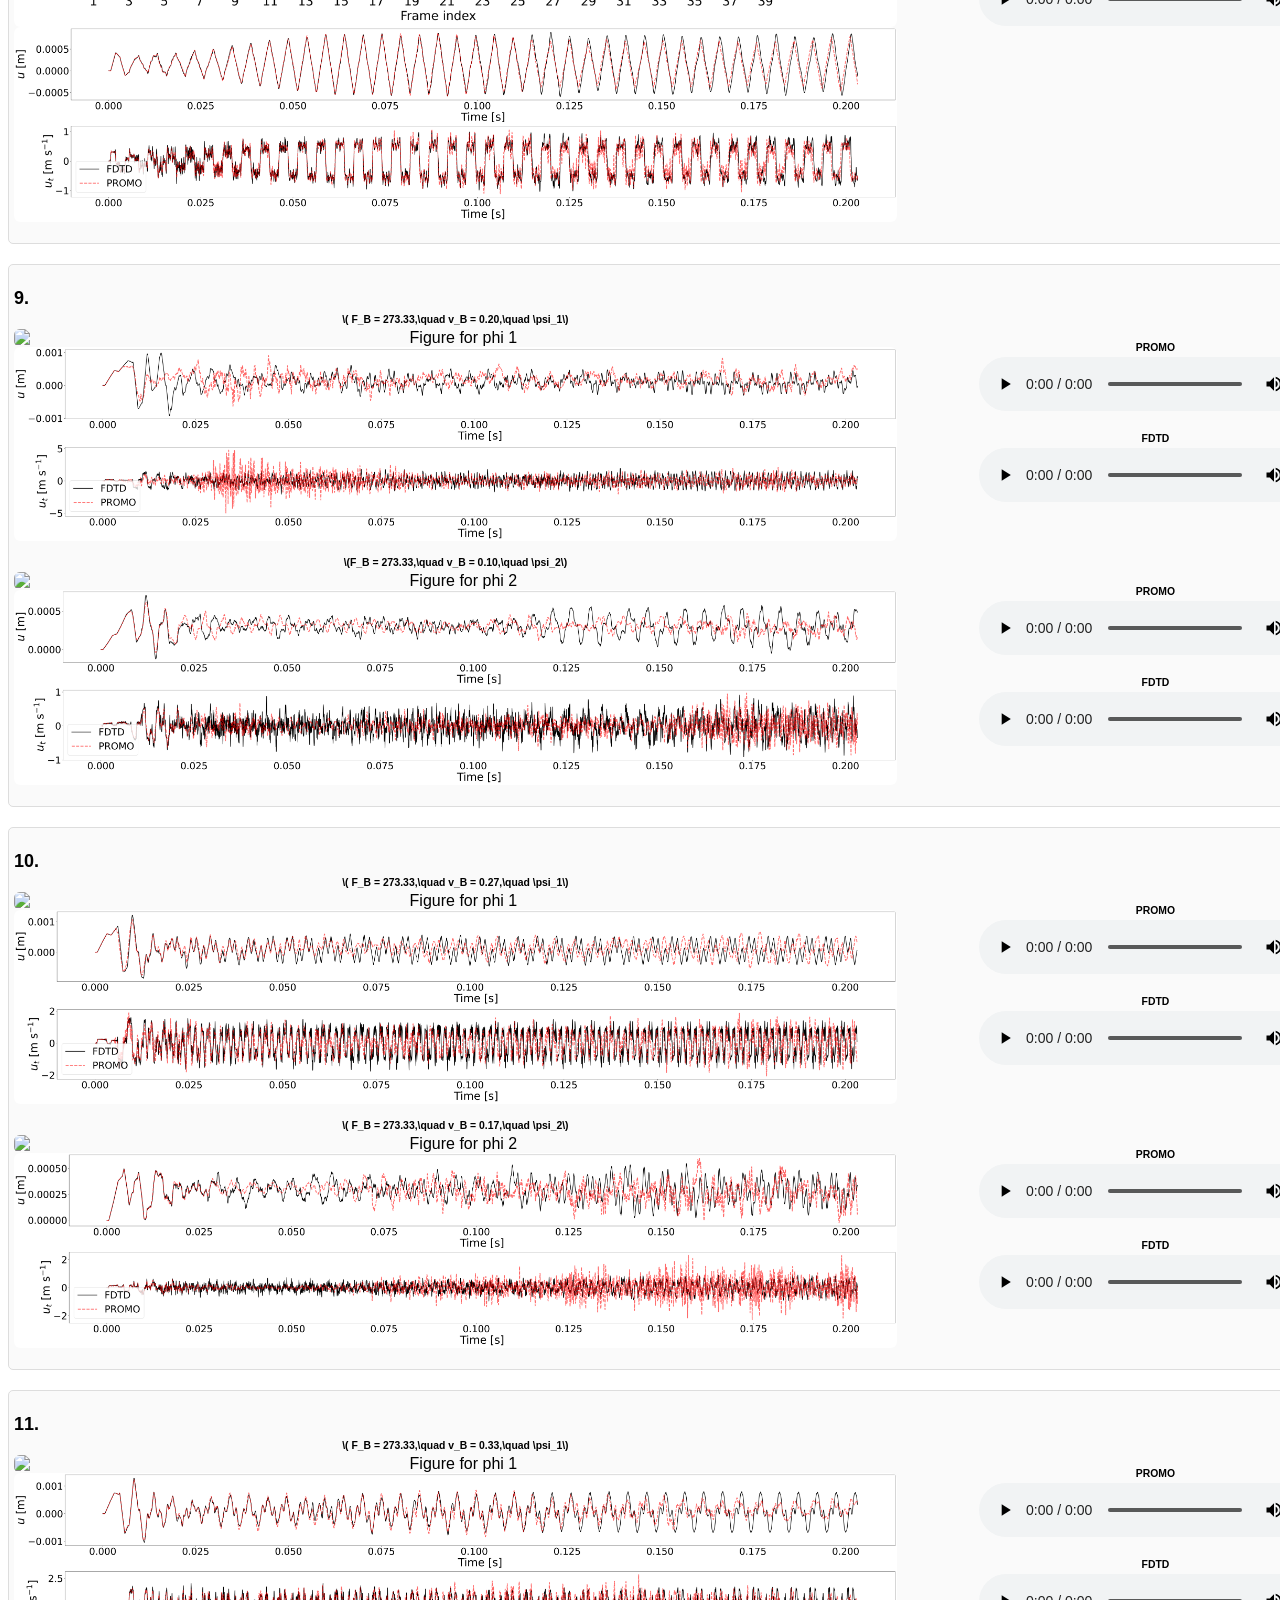
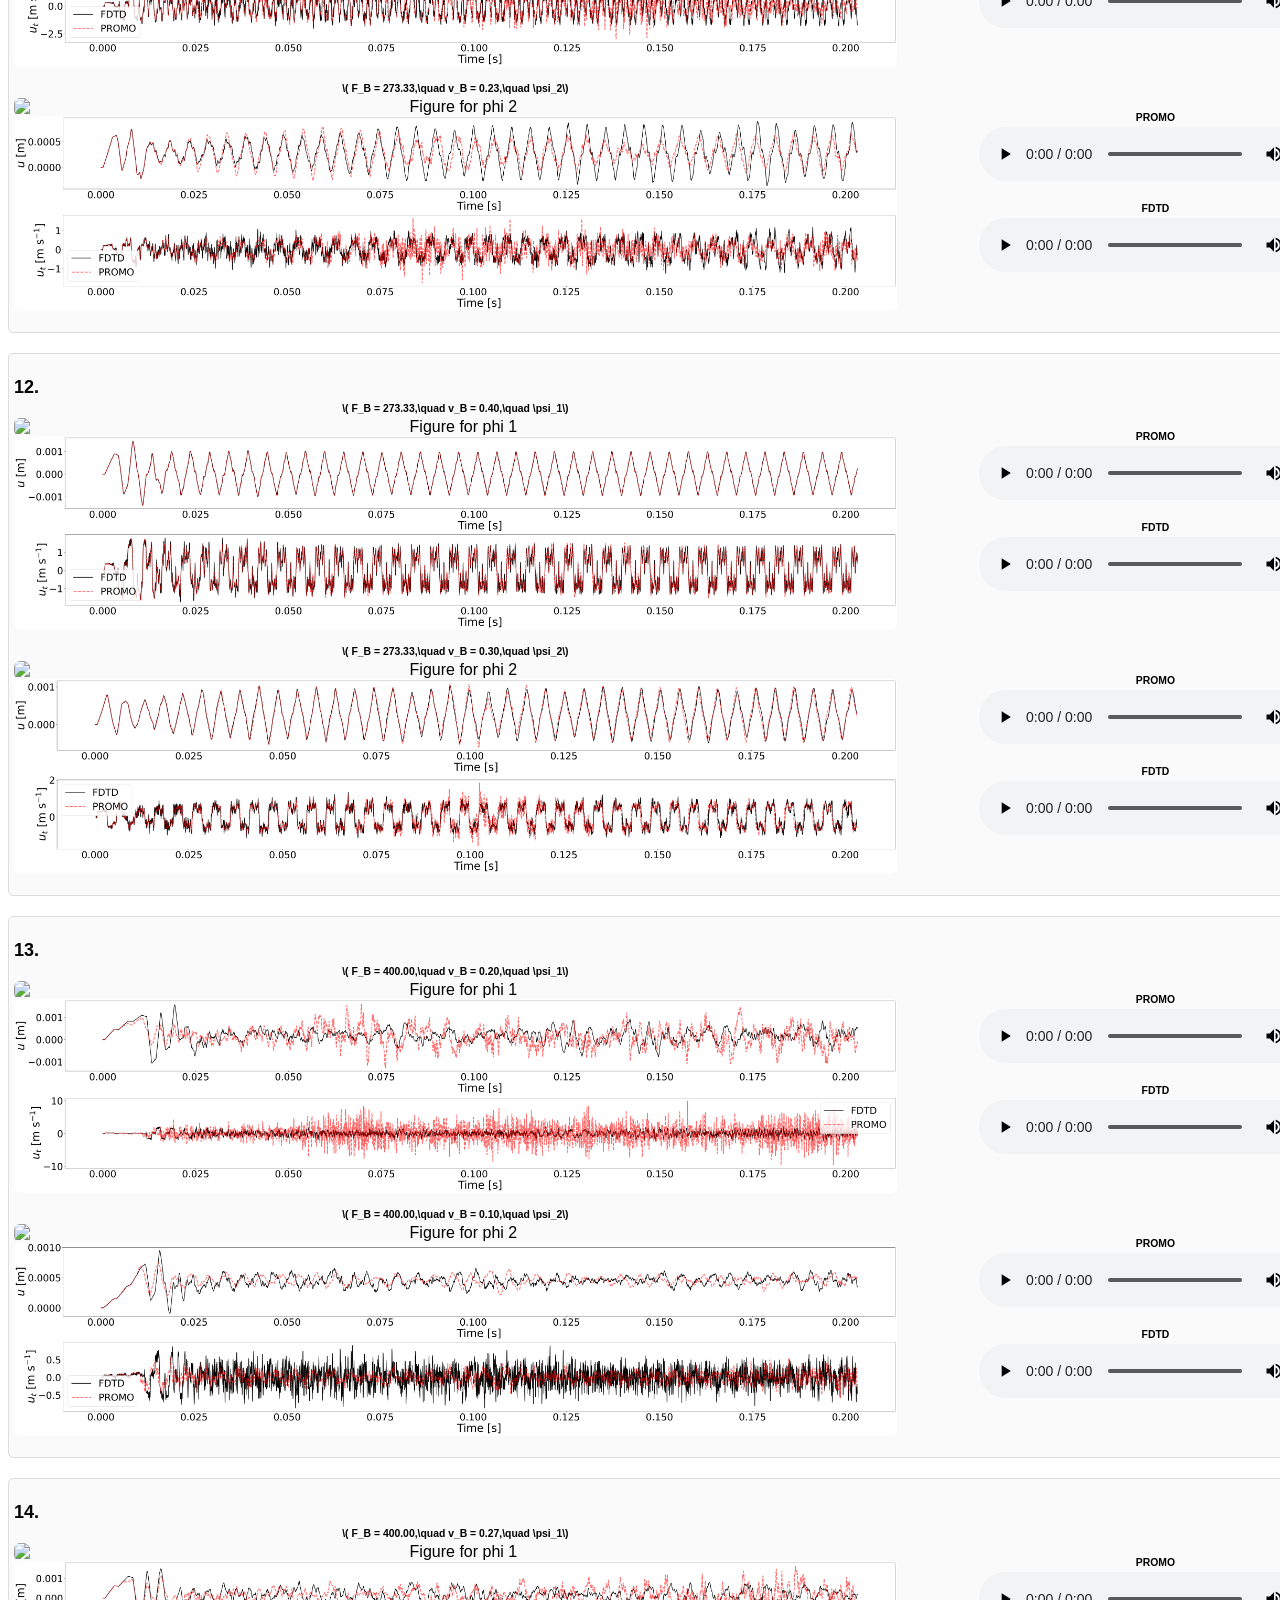
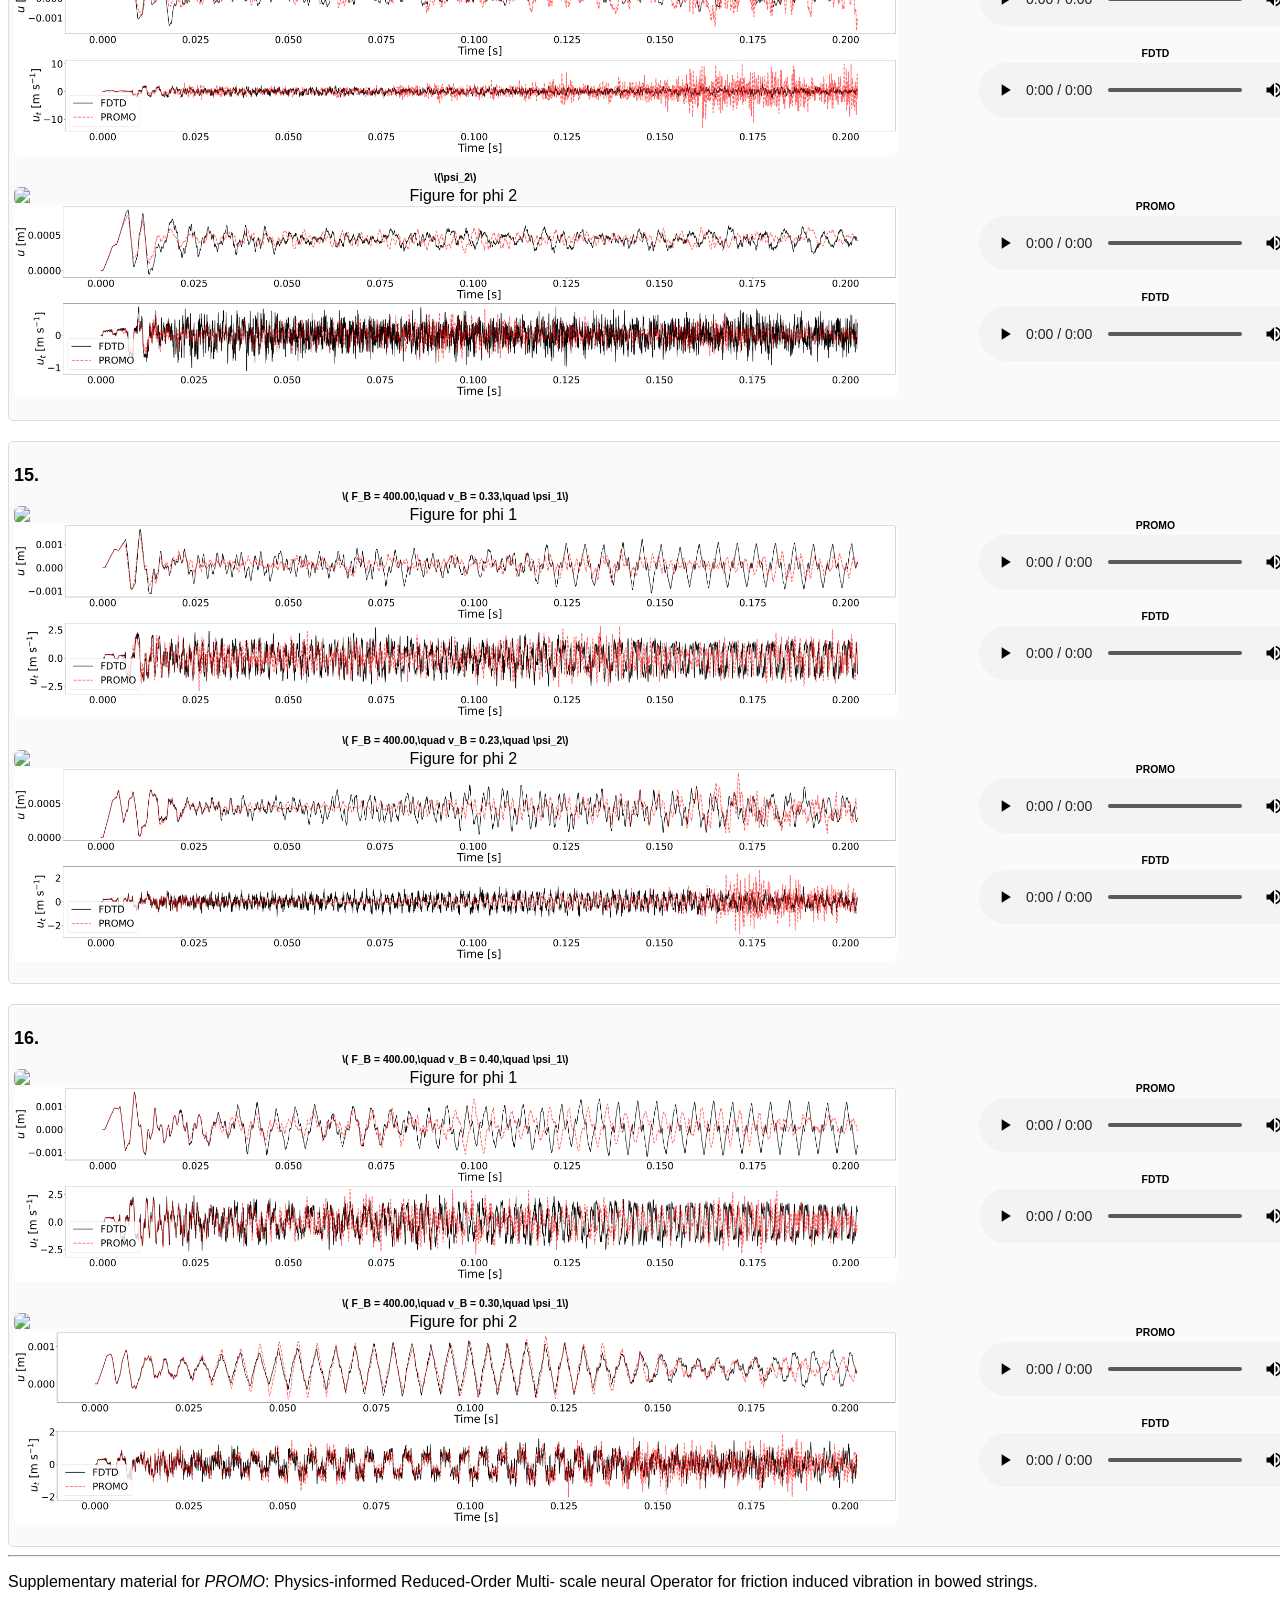
==== commit f0fcbf88: "Update index.html" ====
--- a/index.html
+++ b/index.html
@@ -35,7 +35,7 @@
 <!-- INTRO -->
 <!-- ===================================================== -->
 <p class="label_pre">
-    This page presents 32 evaluation cases under different combinations of bow force $F_B$ and bow velocity $v_B$. For each case, both the ground truth and PROMO predicted audio and visual results are provided. The audio signals are synthesized from the displacement at the observation point $u(t,x_{BR})$. The accompanying figure shows the PROMO prediction (top), the ground truth (middle), and the point-wise absolute error (bottom).
+    This page presents 32 evaluation cases under different combinations of bow force $F_B$ and bow velocity $v_B$. For each case, both the ground truth and PROMO predicted audio and visual results are provided. The audio signals are synthesized from the displacement at the observation point $u(t,x_{OB})$. The accompanying figure shows the PROMO prediction (top), the ground truth (middle), and the point-wise absolute error (bottom).
 </p>
 
 <!-- ===================================================== -->
